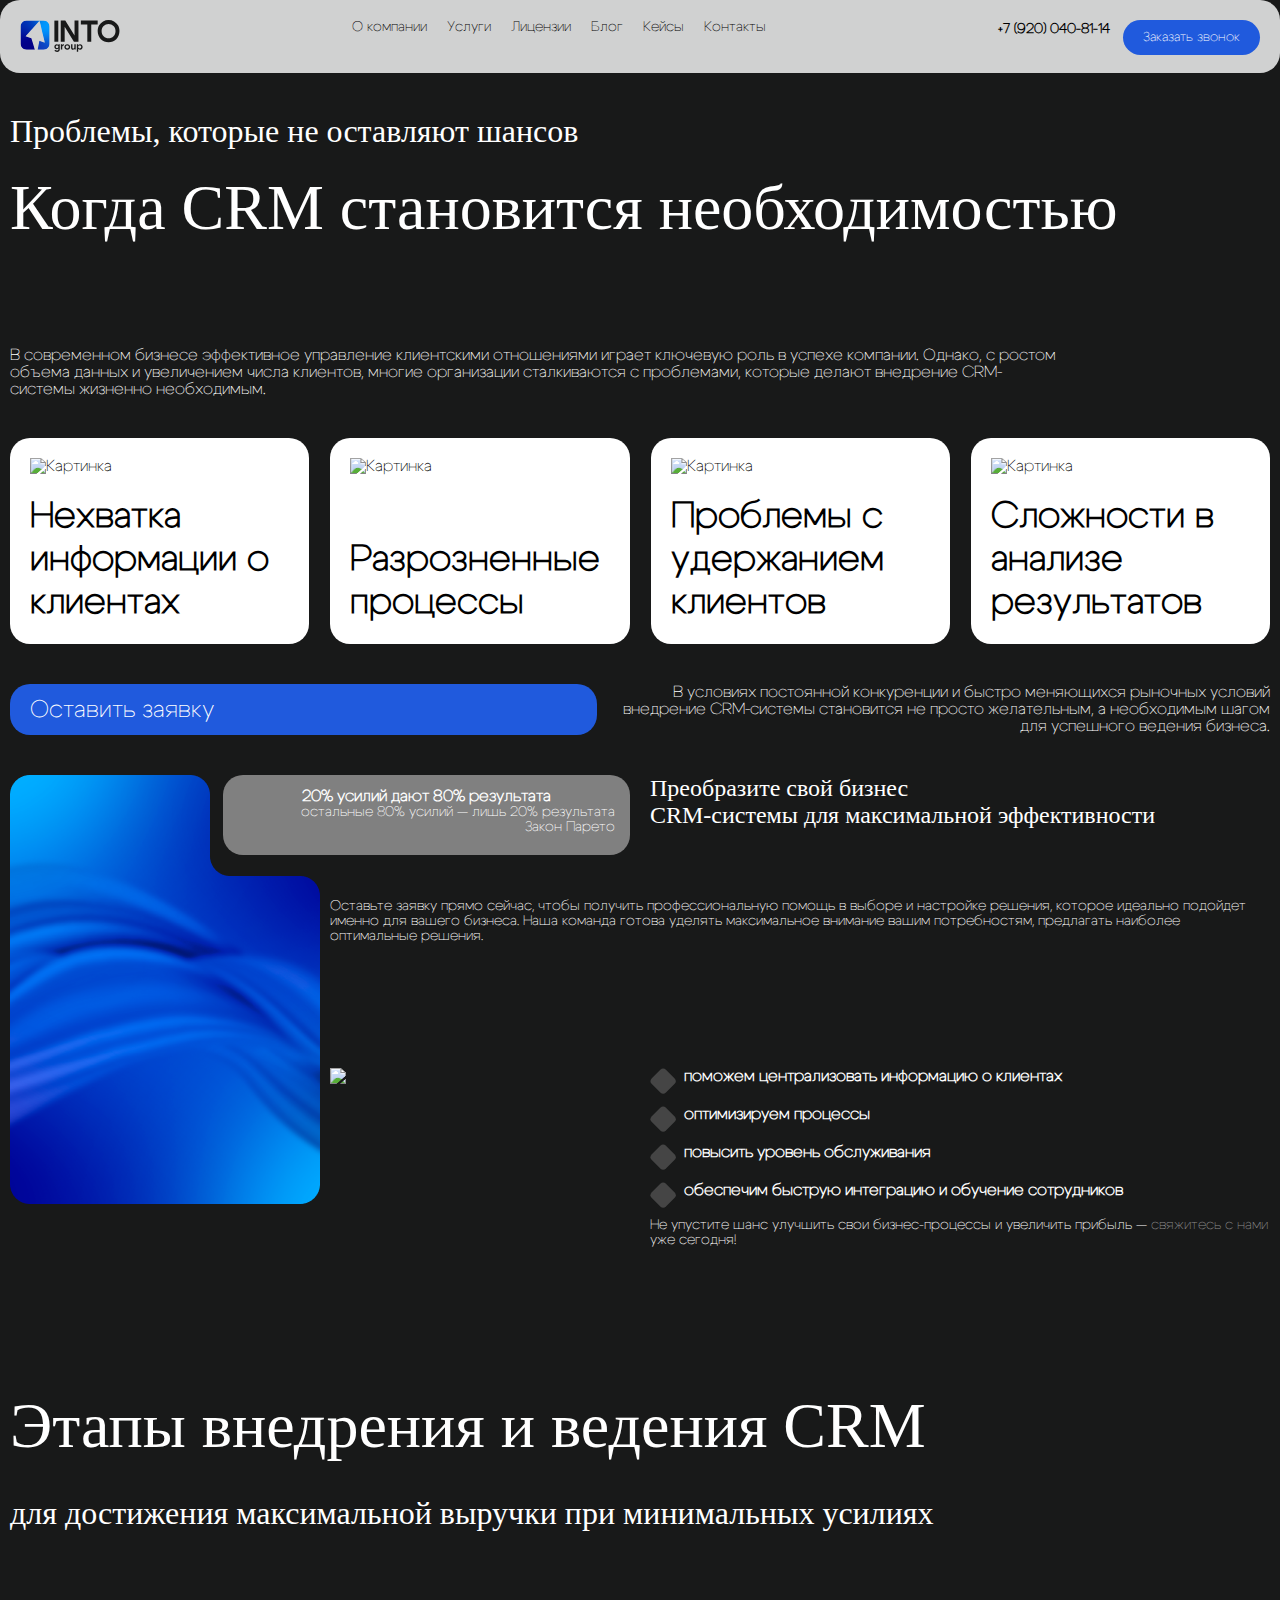
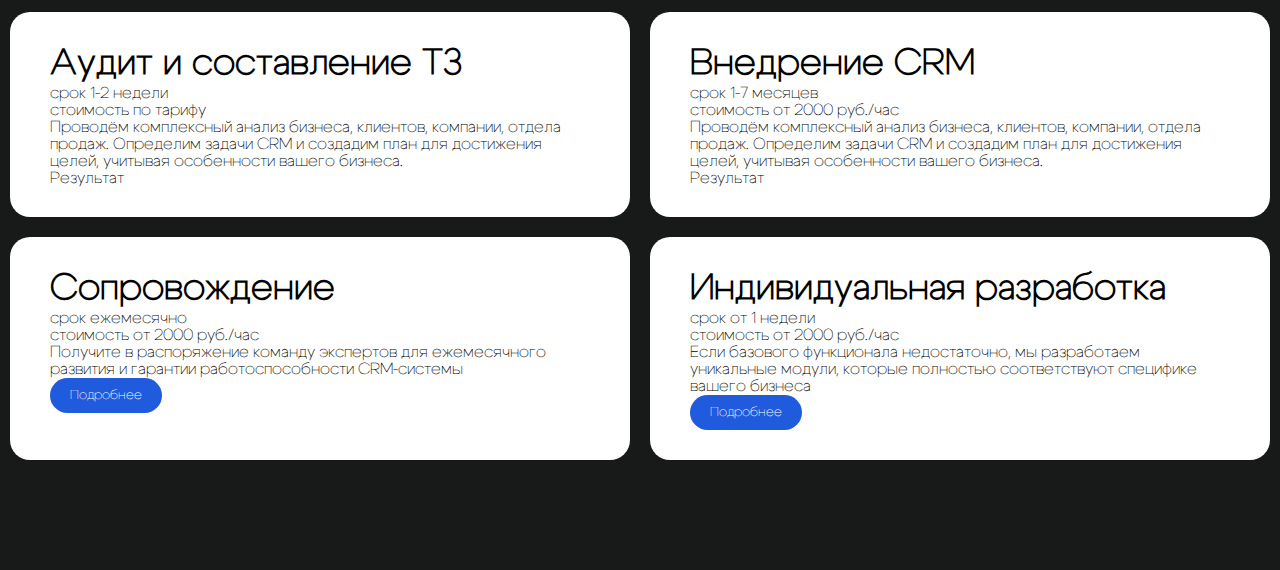
==== services.html @ fa9939dd "Кнопки" ====
<!DOCTYPE html>
<html lang="en">

<head>
    <meta charset="UTF-8">
    <meta http-equiv="X-UA-Compatible" content="IE=edge">
    <meta name="viewport" content="width=device-width, initial-scale=1.0">
    <link rel="stylesheet" href="style/style.css">
    <link rel="stylesheet" href="style/media.css">
    <link rel="stylesheet" href="https://cdn.jsdelivr.net/npm/swiper@8/swiper-bundle.min.css"/>
</head>

<body class="black">
    <header class="container">
        <div class="menu-header">
            <a href="/">
                <img src="img/logo-header.svg" alt="Лого" width="100px" height="32px">
            </a>
            <nav class="nav-menu">
                <a href="">О компании</a>
                <a href="services.html">Услуги</a>
                <a href="">Лицензии</a>
                <a href="">Блог</a>
                <a href="">Кейсы</a>
                <a href="">Контакты</a>
            </nav>
            <div class="button-tel">
                <div class="button-tel__number"><a href="tel:+79200408114">+7 (920) 040-81-14</a></div>
                <div class="button-tel__call"><button class="btn">Заказать звонок</button></div>
            </div>
        </div>
    </header>
    <main>
        <div class="container">
            <secyion class="necessity">
                <h2 class="up-title"><span>Проблемы, которые не оставляют шансов</span><br> Когда CRM становится необходимостью</h2>
                <p class="necessity__text">В современном бизнесе эффективное управление клиентскими отношениями играет ключевую роль в успехе компании. Однако, с ростом объема данных и увеличением числа клиентов, многие организации сталкиваются с проблемами, которые делают внедрение
                    CRM-системы жизненно необходимым.</p>
                <div class="grid-card">
                    <div class="card card_hover">
                        <img class="card__picture" src="img/img-6.png" alt="Картинка">
                        <h3 class="card__title">Нехватка информации о клиентах</h3>
                        <p class="card__text"></p>
                    </div>
                    <div class="card card_hover">
                        <img class="card__picture" src="img/img-6.png" alt="Картинка">
                        <h3 class="card__title">Разрозненные процессы
                        </h3>
                        <p class="card__text">Отсутствие единой платформы для управления продажами и маркетингом приводит к путанице и снижению эффективности работы команды. Это затрудняет совместную работу и обмен информацией.</p>
                    </div>
                    <div class="card card_hover">
                        <img class="card__picture" src="img/img-6.png" alt="Картинка">
                        <h3 class="card__title">Проблемы с удержанием клиентов</h3>
                        <p class="card__text"></p>
                    </div>
                    <div class="card card_hover">
                        <img class="card__picture" src="img/img-6.png" alt="Картинка">
                        <h3 class="card__title">Сложности в анализе результатов</h3>
                        <p class="card__text"></p>
                    </div>
                </div>
                <div class="wrapper-btn">
                    <button class="btn width">Оставить заявку</button>
                    <p class="wrapper-btn__text">В условиях постоянной конкуренции и быстро меняющихся рыночных условий внедрение CRM-системы становится не просто желательным, а необходимым шагом для успешного ведения бизнеса.</p>
                </div>
            </section>
            <section class="bizness">
                <div class="wr-biz">
                    <div class="wr-biz__foto">
                        <img src="img/bg-blue.png" alt="">
                    </div>
                    <div class="wr-biz__author">
                        <h4>20% усилий дают 80% результата</h4>
                        <p>остальные 80% усилий — лишь 20% результата</p>
                        <p>Закон Парето</p>
                    </div>
                    <h2 class="wr-biz__title">Преобразите свой бизнес<br><span>CRM-системы для максимальной эффективности</span></h2>
                    <p class="wr-biz__bid">Оставьте заявку прямо сейчас, чтобы получить профессиональную помощь в выборе и настройке решения, которое идеально подойдет именно для вашего бизнеса. Наша команда готова уделять максимальное внимание вашим потребностям, предлагать
                        наиболее оптимальные решения.</p>
                    <div class="wr-biz__picture">
                        <img src="img/rec.png">
                    </div>
                    <ul class=" wr-biz__list list">
                        <div class="list__item"><svg width="26" height="26" viewBox="0 0 26 26" fill="none" xmlns="http://www.w3.org/2000/svg">
                            <rect x="-1" y="13.1422" width="20" height="20" rx="4" transform="rotate(-45 -1 13.1422)" fill="#454545"/>
                            </svg>
                            <li>поможем централизовать информацию о клиентах</li>
                        </div>
                        <div class="list__item"><svg width="26" height="26" viewBox="0 0 26 26" fill="none" xmlns="http://www.w3.org/2000/svg">
                            <rect x="-1" y="13.1422" width="20" height="20" rx="4" transform="rotate(-45 -1 13.1422)" fill="#454545"/>
                            </svg>
                            <li>оптимизируем процессы</li>
                        </div>
                        <div class="list__item"><svg width="26" height="26" viewBox="0 0 26 26" fill="none" xmlns="http://www.w3.org/2000/svg">
                            <rect x="-1" y="13.1422" width="20" height="20" rx="4" transform="rotate(-45 -1 13.1422)" fill="#454545"/>
                            </svg>
                            <li>повысить уровень обслуживания</li>
                        </div>
                        <div class="list__item"><svg width="26" height="26" viewBox="0 0 26 26" fill="none" xmlns="http://www.w3.org/2000/svg">
                            <rect x="-1" y="13.1422" width="20" height="20" rx="4" transform="rotate(-45 -1 13.1422)" fill="#454545"/>
                            </svg>
                            <li>обеспечим быструю интеграцию и обучение сотрудников</li>
                        </div>
                    </ul>
                    <p class="wr-biz__text">Не упустите шанс улучшить свои бизнес-процессы и увеличить прибыль — <span>свяжитесь с нами</span> уже сегодня!</p>
                </div>
            </section>
            <section class="implementation">
                <h2 class="up-title">Этапы внедрения и ведения CRM<br><span>для достижения максимальной выручки при минимальных усилиях</span></h2>
                <div class="grid-st">
                    <div class="number-st">
                        <div class="text-basic">
                            <h3 class="text-basic__title">Аудит и составление ТЗ</h3>
                            <p class="text-basic__par">срок
                                1-2 недели</p>
                            <p class="text-basic__par">стоимость
                                по тарифу </p>
                            <p class="text-basic__par">Проводём комплексный анализ бизнеса, клиентов, компании, отдела продаж. Определим задачи CRM и создадим план для достижения целей, учитывая особенности вашего бизнеса.</p>
                        </div>
                        <div class="text-foto">
                            <div></div>
                            <p>Результат</p>
                        </div>
                    </div>
                    <div class="number-st">
                        <div class="text-basic">
                            <h3 class="text-basic__title">Внедрение CRM</h3>
                            <p class="text-basic__par">срок
                                1-7 месяцев</p>
                            <p class="text-basic__par">стоимость
                                от 2000 руб./час</p>
                            <p class="text-basic__par">Проводём комплексный анализ бизнеса, клиентов, компании, отдела продаж. Определим задачи CRM и создадим план для достижения целей, учитывая особенности вашего бизнеса.</p>
                        </div>
                        <div class="text-foto">
                            <div></div>
                            <p>Результат</p>
                        </div>
                    </div>
                    <div class="number-st">
                        <div class="text-basic">
                            <h3 class="text-basic__title">Сопровождение</h3>
                            <p class="text-basic__par">срок
                                ежемесячно</p>
                            <p class="text-basic__par">стоимость
                                от 2000 руб./час</p>
                            <p class="text-basic__par">Получите в распоряжение команду экспертов для ежемесячного развития и гарантии работоспособности CRM-системы</p>
                        </div>
                        <div class="more-details">
                            <button class="btn">Подробнее</button>
                        </div>
                    </div>
                    <div class="number-st">
                        <div class="text-basic">
                            <h3 class="text-basic__title">Индивидуальная разработка</h3>
                            <p class="text-basic__par">срок
                                от 1 недели</p>
                            <p class="text-basic__par">стоимость
                                от 2000 руб./час</p>
                            <p class="text-basic__par">Если базового функционала недостаточно, мы разработаем уникальные модули, которые полностью соответствуют специфике вашего бизнеса</p>
                        </div>
                        <div class="more-details">
                            <button class="btn">Подробнее</button>
                        </div>
                    </div>
                </div>
            </section>
        </div>
    </main>
</body>
</html>
---- style/style.css ----
@charset "UTF-8";
@font-face {
  font-family: "cygre";
  src: url("../cygre_default/Cygre-Light.ttf");
  src: url("../cygre_default/Cygre-Bold.ttf");
  src: url("../cygre_default/Cygre-ExtraBold.ttf");
  src: url("../cygre_default/Cygre-Medium.ttf");
  src: url("../cygre_default/Cygre-Regular.ttf");
  src: url("../cygre_default/Cygre-SemiBold.ttf");
  src: url("../cygre_default/Cygre-Thin.ttf");
  font-weight: normal;
}
* {
  box-sizing: border-box;
  margin: 0;
  padding: 0;
}

html {
  font-size: 16px;
}

a.active, a {
  text-decoration: none;
  outline: none;
}

К a,
button {
  cursor: pointer;
}

:root {
  --color-number: linear-gradient(117.4deg, #181919 40.27%, #205ADD 105%);
  --color-bt: linear-gradient(272.85deg, #181919 -6.44%, #205ADD 111.44%);
  --primary-color: linear-gradient(301.05deg, #181919 5.87%, #205ADD 91.47%);
  --text-color: rgba(0, 0, 0, 1);
  --size-h2: 4rem;
  --size-h3: 2.25rem;
  --bg-basic: rgba(244, 244, 244, 1);
  --color-wh: rgba(255, 255, 255, 1);
  --bg-dark: rgba(24, 25, 25, 1);
  --bg-header: rgba(255, 255, 255, 0.8);
}

body {
  font-family: "cygre";
  background: var(--bg-basic);
  color: var(--text-color);
}

h2 {
  font-family: "cygre medium";
  font-size: var(--size-h2);
  color: var(--text-color);
  text-align: left;
  font-weight: 500;
  margin-bottom: 60px;
  line-height: 76.8px;
}

h3 {
  font-size: 2.25rem;
  font-weight: 600;
  line-height: 43.2px;
  text-align: left;
}

header {
  height: 73px;
  width: 100%;
  background: var(--bg-header);
  border-radius: 20px;
  margin-bottom: 107px;
}

section {
  margin-bottom: 100px;
}

.card {
  border-radius: 20px;
  background: var(--color-wh);
  padding: 40px 20px;
}

.menu-header {
  display: flex;
  flex-direction: row;
  gap: 160px;
  justify-content: space-between;
  padding: 10px;
}
.menu-header .nav-menu {
  display: flex;
  flex-direction: row;
  gap: 20px;
}
.menu-header .nav-menu a {
  font-size: 0.87rem;
  color: var(--text-color);
}

.button-tel {
  display: flex;
  flex-direction: row;
  gap: 13px;
}
.button-tel__number a {
  color: var(--text-color);
  font-size: 0.87rem;
  font-weight: 700;
}

.container {
  max-width: 1320px;
  margin: 0 auto;
  width: 100%;
  padding: 10px;
}

.home {
  display: flex;
  flex-direction: row;
}

.home-left {
  position: relative;
}
.home-left__title {
  font-size: 4rem;
  font-weight: 500;
  margin-bottom: 60px;
  line-height: 76px;
}
.home-left__title span {
  font-family: "cygre medium";
}
.home-left__par {
  margin-bottom: 80px;
  font-size: 1.5rem;
}

.home-right {
  position: relative;
}
.home-right .arrow {
  position: absolute;
  bottom: 200px;
  left: -40px;
}
.home-right .screw {
  position: absolute;
  bottom: 120px;
  right: 30px;
}

.btn {
  font-family: "cygre";
  background: #205ADD;
  padding: 10px 20px;
  border-radius: 20px;
  color: var(--color-wh);
  border: none;
}

.square {
  padding: 20px;
}

.wr-title {
  display: flex;
  flex-direction: row;
  justify-content: space-between;
}
.wr-title .link-disc {
  color: rgba(0, 0, 0, 0.5);
  padding-top: 50px;
  text-decoration: underline;
}

.basic {
  display: flex;
  flex-direction: row;
  gap: 20px;
}

.basic-text {
  padding: 40px 20px;
  max-width: 426px;
  width: 100%;
  background: var(--bg-dark);
  color: var(--color-wh);
  border-radius: 20px;
}
.basic-text__title {
  font-size: var(--size-h3);
  font-weight: 600;
  margin-bottom: 30px;
}
.basic-text__par {
  margin-bottom: 190px;
  font-size: 1.5rem;
}

.width {
  width: 100%;
  font-size: 1.5rem;
  text-align: left;
  background: #205ADD;
}

.all-serv {
  display: grid;
  grid-template-columns: repeat(8, 1fr);
  row-gap: 20px;
  -moz-column-gap: 20px;
       column-gap: 20px;
  grid-column: span 8;
}

.link-serv {
  background: var(--bg-dark);
  color: var(--color-wh);
  grid-column: span 4;
}
.link-serv__title {
  font-size: 2.25rem;
  font-weight: 600;
  margin-bottom: 30px;
}
.link-serv__text {
  font-size: 1.5rem;
}

.link-serv:hover {
  background: linear-gradient(180deg, rgb(24, 25, 25) 33.64%, #205add);
  transition: transform 0.5s ease-in-out;
  transform: scale(1.05);
}

.dark {
  background: linear-gradient(117.4deg, #181919 40.27%, #1b3675 105%), linear-gradient(202.87deg, rgba(24, 25, 25, 0.2) 50.88%, rgba(32, 90, 221, 0.2) 67.67%);
  border-radius: 20px;
}
.dark h2 {
  color: var(--color-wh);
}

.all-card {
  display: flex;
  flex-direction: row;
  gap: 20px;
  padding: 40px 35px;
}
.all-card .all-card-lic {
  grid-column: span 4;
  width: 100%;
  display: flex;
  flex-direction: row;
}
.all-card .all-card-lic:hover {
  transform: translateX(5px);
  transition: all 300ms ease-out;
  background: linear-gradient(107.79deg, #FFFFFF 12.04%, #C8C8C8 91.79%);
}

.card-text {
  margin: 0 auto;
}
.card-text__lic {
  margin-top: 30px;
  font-size: 1.25rem;
  color: rgba(0, 0, 0, 0.5);
}
.card-text__name {
  font-size: 2.25rem;
  font-weight: 600;
}

.stages {
  display: flex;
  flex-direction: row;
  gap: 20px;
}

.stages-title {
  position: relative;
  display: flex;
  flex-direction: row;
}
.stages-title__arrow {
  position: absolute;
  right: 30px;
}

.swiper-button-next {
  max-width: 363px !important;
  width: 100% !important;
  height: 21px !important;
  top: 200px !important;
  margin-top: 0 !important;
}

.swiper-horizontal > .swiper-pagination-bullets, .swiper-pagination-bullets.swiper-pagination-horizontal, .swiper-pagination-custom, .swiper-pagination-fraction {
  bottom: 0 !important;
}

.card-st {
  width: 100%;
  max-width: 493px;
  display: flex;
  background: rgba(122, 81, 227, 0.25);
  flex-direction: column;
  color: var(--color-wh);
}
.card-st .card-top__title {
  font-family: "cygre semibold";
  margin-bottom: 22px;
}
.card-st .card-top__text {
  font-size: 1.25rem;
  margin-bottom: 70px;
}
.card-st .card-bot {
  font-size: 1.25rem;
  max-width: 334px;
  width: 100%;
}
.card-st .card-bot__result {
  margin-bottom: 10px;
}

.form-crm .wr-form-crm {
  display: flex;
  flex-direction: row;
  justify-content: space-between;
}

.inf {
  padding-top: 100px;
  padding-bottom: 100px;
}
.inf h2 {
  width: 100%;
  max-width: 800px;
  color: var(--color-wh);
}
.inf__pr {
  color: var(--color-wh);
  max-width: 761px;
  width: 100%;
  margin-bottom: 60px;
}

input {
  border-radius: 20px;
  padding: 20px;
  background: var(--color-wh);
  border: none;
  text-align: left;
}

.form-bt__line {
  margin-right: 20px;
  width: 100%;
  max-width: 426px;
}

.foto {
  position: relative;
}
.foto img {
  position: absolute;
  width: 400px;
  right: -60px;
  border-radius: 20px;
}

.adv-text {
  display: flex;
  flex-direction: row;
  justify-content: space-between;
  gap: 95px;
}
.adv-text__par {
  padding-top: 30px;
  font-size: 1.25rem;
}

.number-adv {
  display: flex;
  flex-direction: row;
  gap: 36px;
}

.card-adv {
  padding: 40px 20px;
  width: 100%;
}
.card-adv span {
  font-family: "cygre medium";
  background: var(--color-number);
  -webkit-background-clip: text;
  background-clip: text;
  color: transparent;
  font-size: 6rem;
  font-weight: 500;
}
.card-adv__par {
  font-size: 1.25rem;
}

.cases {
  background: var(--color-wh);
  border-radius: 20px;
}
.cases .all-cases {
  color: var(--color-wh);
  display: flex;
  flex-direction: column;
  gap: 20px;
  margin-bottom: 100px;
}

.cases-card {
  padding: 40px 20px;
  display: flex;
  flex-direction: row;
  justify-content: space-between;
  border-radius: 20px;
  background: var(--bg-dark);
}
.cases-card__btn {
  border: 1px solid rgb(255, 255, 255);
  border-radius: 20px;
}
.cases-card__btn button {
  background: none;
}

.wr-cases {
  display: flex;
  flex-direction: row;
  justify-content: space-between;
  width: 100%;
  max-width: 700px;
}
.wr-cases__result {
  background: var(--color-wh);
  padding: 7px;
  border-radius: 20px;
}
.wr-cases__result p {
  color: var(--text-color);
}

.reviews {
  position: relative;
}

.card-basic {
  padding: 20px;
  background: rgba(255, 255, 255, 0.8);
  border-radius: 20px;
  position: absolute;
  top: 300px;
  left: 300px;
  display: flex;
  flex-direction: row;
  max-width: 810px;
  width: 100%;
}

.card-rev {
  display: flex;
  flex-direction: row;
  gap: 12px;
}
.card-rev__text {
  max-width: 320px;
  width: 100%;
}
.card-rev__text h3 {
  font-size: 2rem;
  margin-bottom: 5px;
}
.card-rev__text p {
  font-size: 1.5rem;
  color: rgba(0, 0, 0, 0.5);
}

.card-disc {
  font-size: 1.5rem;
}

.news .card-wrapper {
  display: grid;
  grid-template-columns: repeat(3, 1fr);
  gap: 20px;
  width: 100%;
}

.blog {
  padding: 20px;
}
.blog .card-image {
  width: 100%;
  height: 410px;
  border-radius: 20px;
  margin-bottom: 20px;
}

.card-inf {
  display: flex;
  flex-direction: column;
  justify-content: space-between;
  width: 100%;
  max-width: 379px;
}
.card-inf__title {
  font-family: "cygre medium";
  font-size: 2rem;
  margin-right: 50px;
}
.card-inf .card-arrow {
  display: flex;
  flex-direction: row;
  justify-content: space-between;
}
.card-inf .card-arrow__data {
  color: rgba(0, 0, 0, 0.5);
}
.card-inf .card-arrow__circle {
  border-radius: 50px;
  height: 40px;
  width: 40px;
  background: var(--primary-color);
  position: relative;
}
.card-inf .card-arrow__circle svg {
  position: absolute;
  top: 15px;
  left: 10px;
}

.faq-wr {
  display: flex;
  flex-direction: column;
  width: 100%;
}

.faq__elements {
  margin-bottom: 20px;
  border-radius: 20px;
}

.faq__case {
  width: 100%;
}

.faq__button {
  width: 100%;
  display: flex;
  justify-content: space-between;
  align-items: center;
  border-radius: 20px;
  box-shadow: inset -50px 4px 50px 0px rgba(255, 255, 255, 0.69);
  -webkit-backdrop-filter: blur(100px);
  backdrop-filter: blur(100px);
  background: rgb(255, 255, 255);
  padding: 20px;
}

.faq__button::after {
  content: "";
  background-position: center;
  background-repeat: no-repeat;
  width: 60px;
  height: 60px;
  background: #F4F4F4;
  background-image: url(../img/plus.svg);
  border-radius: 20px;
}

.faq__title {
  width: 77%;
  font-size: 2rem;
  font-family: "cygre medium";
  margin-bottom: 20px;
}

.faq__text {
  display: block;
  font-size: 1.25rem;
}

.faq__button[aria-expanded=true]::after {
  transform: rotate(30deg);
  align-self: end;
}

.faq__button::after {
  background-image: url(/img/faq_arrow.svg);
}

.project {
  color: #000;
  padding: 100px 60px;
  background: linear-gradient(117.4deg, #181919 40.27%, #205ADD 105%), linear-gradient(202.87deg, rgba(24, 25, 25, 0.2) 50.88%, rgba(32, 90, 221, 0.2) 67.67%);
  color: var(--color-wh);
  border-radius: 40px;
}
.project h2 {
  color: var(--color-wh);
}
.project .title {
  max-width: 645px;
  width: 100%;
  margin-bottom: 100px;
}
.project .title p {
  font-size: 2rem;
}
.project .wr-form {
  display: flex;
  flex-direction: row;
  justify-content: space-between;
}

.left-form {
  max-width: 575px;
  width: 100%;
  display: flex;
  flex-direction: column;
  gap: 12px;
  margin-bottom: 175px;
}
.left-form .bottom {
  width: 100%;
}
.left-form .checkbox {
  display: flex;
  flex-direction: row;
  gap: 12px;
  margin-bottom: 90px;
}

.right-number {
  display: flex;
  flex-direction: column;
  justify-content: space-between;
  margin-bottom: 50px;
}
.right-number .el-text {
  width: 100%;
  max-width: 525px;
}
.right-number .el-text p {
  margin-bottom: 10px;
}
.right-number .el-text a {
  font-size: 2rem;
  color: var(--color-wh);
}

iframe {
  border-radius: 20px;
}

.details {
  margin-bottom: 70px;
}
.details__text {
  font-size: 1.25rem;
  color: rgba(255, 255, 255, 0.5);
}

.bottom-ft {
  display: flex;
  flex-direction: row;
  justify-content: space-between;
  gap: 50px;
}
.bottom-ft .number-footer {
  margin-bottom: 60px;
}
.bottom-ft .number-footer .number {
  font-size: 2rem;
  color: rgb(24, 25, 25);
}
.bottom-ft .logo-footer {
  display: flex;
  flex-direction: column;
}
.bottom-ft .logo-footer img {
  margin-bottom: 50px;
}

.ft-adress {
  color: rgba(0, 0, 0, 0.5);
  font-size: 1.25rem;
}

footer p {
  font-size: 1.25rem;
  color: rgb(24, 25, 25);
}

/*Услуги */
.black {
  background-color: var(--bg-dark);
  color: var(--color-wh);
}

.necessity {
  display: flex;
  flex-direction: column;
  gap: 40px;
}
.necessity__text {
  width: 100%;
  max-width: 1050px;
}

.up-title {
  color: var(--color-wh);
}
.up-title span {
  font-size: 2rem;
}

.grid-card {
  display: grid;
  grid-template-columns: repeat(4, 1fr);
  gap: 21px;
  width: 100%;
}

.wrapper-btn {
  display: flex;
  flex-direction: row;
  justify-content: space-between;
}
.wrapper-btn__text {
  text-align: right;
}

.bizness {
  max-width: 1380px;
  border-radius: 40px;
}
.bizness p {
  font-size: 0.87rem;
}

.wr-biz {
  display: grid;
  grid-template-columns: repeat(12, 1fr);
  grid-template-rows: auto 2fr auto auto;
  -moz-column-gap: 20px;
       column-gap: 20px;
  row-gap: 10px;
  width: 100%;
}
.wr-biz__foto {
  grid-area: 1/1/4/3;
}
.wr-biz__author {
  background: gray;
  grid-area: 1/3/1/7;
  border-radius: 20px;
  padding: 13px 15px;
  height: 80px;
}
.wr-biz__author h4 {
  font-weight: bold;
  text-align: center;
  color: var(--color-wh);
}
.wr-biz__author p {
  color: var(--color-wh);
  text-align: right;
}
.wr-biz__title {
  color: var(--color-wh);
  font-family: "cygre semibold";
  line-height: normal;
  font-size: 1.5rem;
  grid-area: 1/7/1/13;
}
.wr-biz__bid {
  grid-area: 2/4/2/13;
}
.wr-biz__picture {
  grid-area: 3/4/4/6;
}
.wr-biz__list {
  grid-area: 3/7/4/13;
}
.wr-biz__text {
  grid-area: 4/7/4/13;
}
.wr-biz__text span {
  color: #8d8d8d;
}

.card_hover {
  color: #000;
  display: flex;
  flex-direction: column;
  justify-content: space-between;
  gap: 20px;
  padding: 20px;
}
.card_hover .card__text {
  display: none;
}

.card_hover:hover {
  background: gray;
  justify-content: center;
}
.card_hover:hover .card__picture {
  width: 50%;
  height: 50%;
}
.card_hover:hover .card__text {
  display: block;
}

.list {
  list-style-type: none;
  /*list-style-image: url('/img/squ.svg');*/
}
.list__item {
  display: flex;
  flex-direction: row;
  font-weight: bold;
}
.list__item svg {
  margin-right: 8px;
}
.list__item:not(:last-child) {
  margin-bottom: 12px;
}

.grid-st {
  width: 100%;
  display: grid;
  grid-template-columns: repeat(12, 1fr);
  row-gap: 20px;
  -moz-column-gap: 20px;
       column-gap: 20px;
}
.grid-st .number-st {
  background: var(--color-wh);
  border-radius: 20px;
  color: #000;
  grid-column: span 6;
  padding: 30px 40px;
}/*# sourceMappingURL=style.css.map */
---- style/media.css ----
.container {
    margin: 0 auto;
}
.menu-header {
    width: 100%;
}
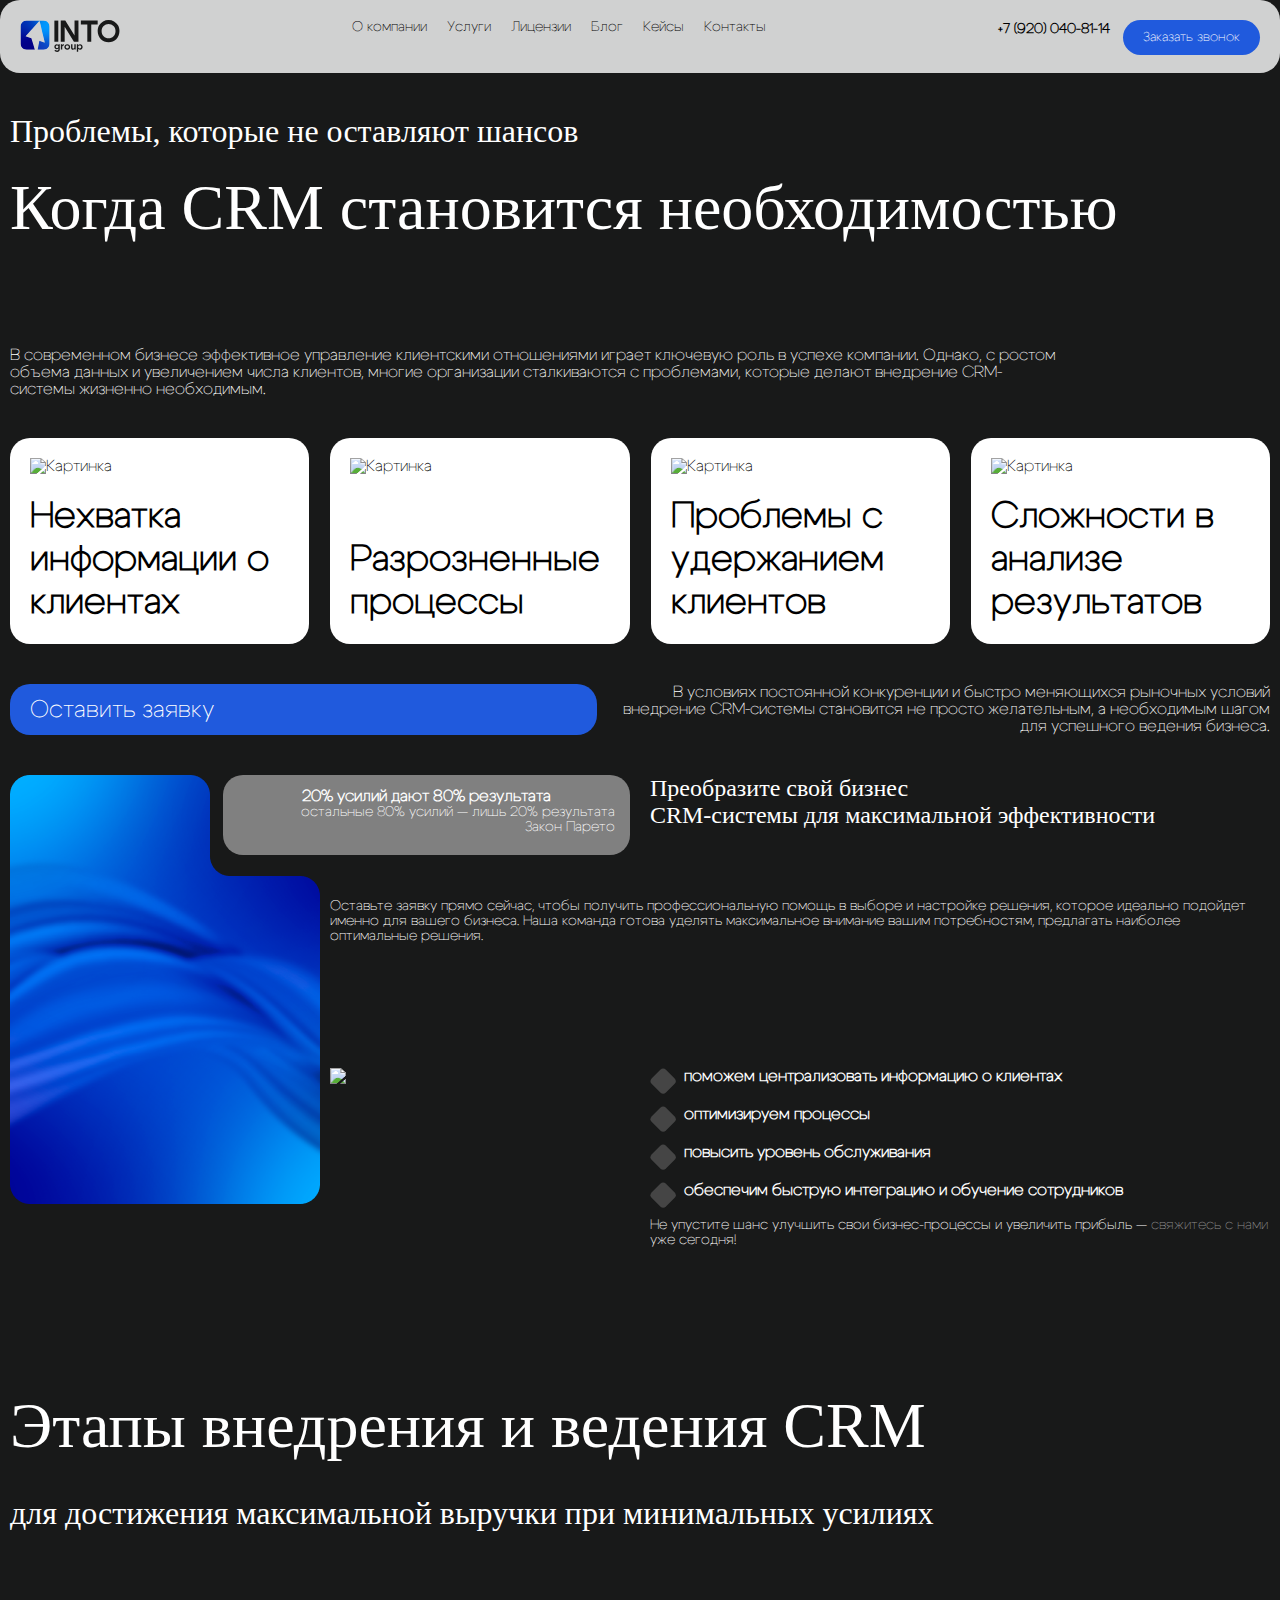
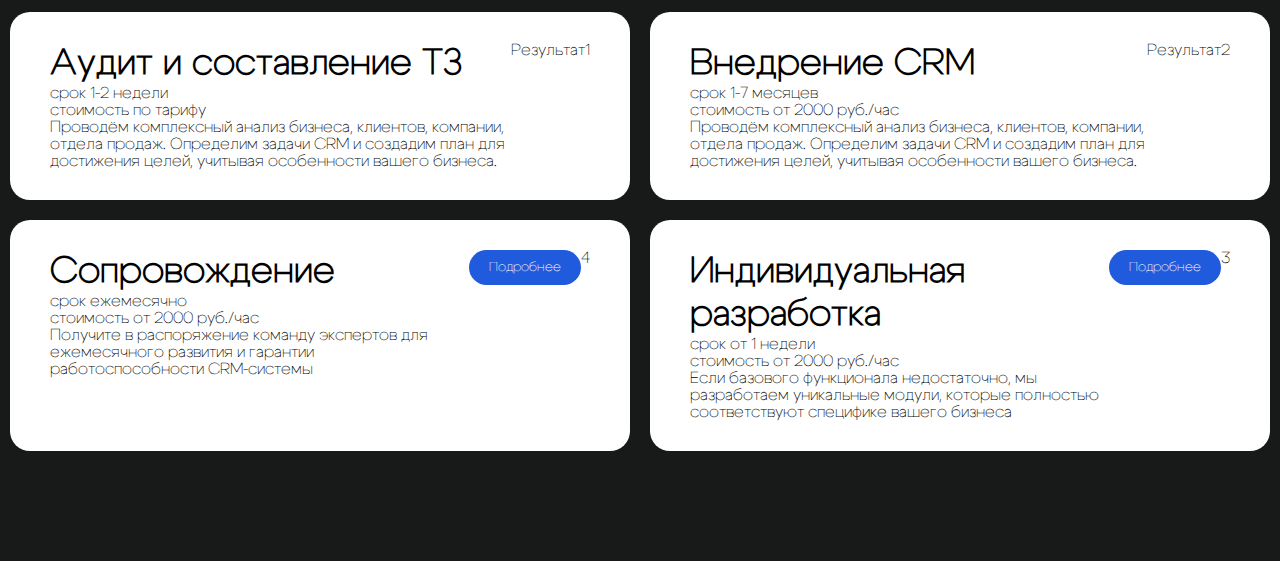
==== commit b8004be0: "Новое" ====
--- a/services.html
+++ b/services.html
@@ -121,6 +121,7 @@
                             <div></div>
                             <p>Результат</p>
                         </div>
+                        <span class="big-num">1</span>
                     </div>
                     <div class="number-st">
                         <div class="text-basic">
@@ -135,6 +136,7 @@
                             <div></div>
                             <p>Результат</p>
                         </div>
+                        <span class="big-num">2</span>
                     </div>
                     <div class="number-st">
                         <div class="text-basic">
@@ -148,6 +150,7 @@
                         <div class="more-details">
                             <button class="btn">Подробнее</button>
                         </div>
+                        <span class="big-num">4</span>
                     </div>
                     <div class="number-st">
                         <div class="text-basic">
@@ -161,6 +164,7 @@
                         <div class="more-details">
                             <button class="btn">Подробнее</button>
                         </div>
+                        <span class="big-num">3</span>
                     </div>
                 </div>
             </section>
--- a/style/style.css
+++ b/style/style.css
@@ -338,16 +338,16 @@
 }
 
 .inf {
-  padding-top: 100px;
-  padding-bottom: 100px;
+  z-index: 1;
+  background: rgba(255, 255, 255, 0.3);
+  border-radius: 20px;
+  padding: 100px;
 }
 .inf h2 {
   width: 100%;
   max-width: 800px;
-  color: var(--color-wh);
 }
 .inf__pr {
-  color: var(--color-wh);
   max-width: 761px;
   width: 100%;
   margin-bottom: 60px;
@@ -372,8 +372,9 @@
 }
 .foto img {
   position: absolute;
-  width: 400px;
-  right: -60px;
+  width: 700px;
+  top: 70px;
+  right: -30px;
   border-radius: 20px;
 }
 
@@ -859,4 +860,6 @@
   color: #000;
   grid-column: span 6;
   padding: 30px 40px;
+  display: flex;
+  flex-direction: row;
 }/*# sourceMappingURL=style.css.map */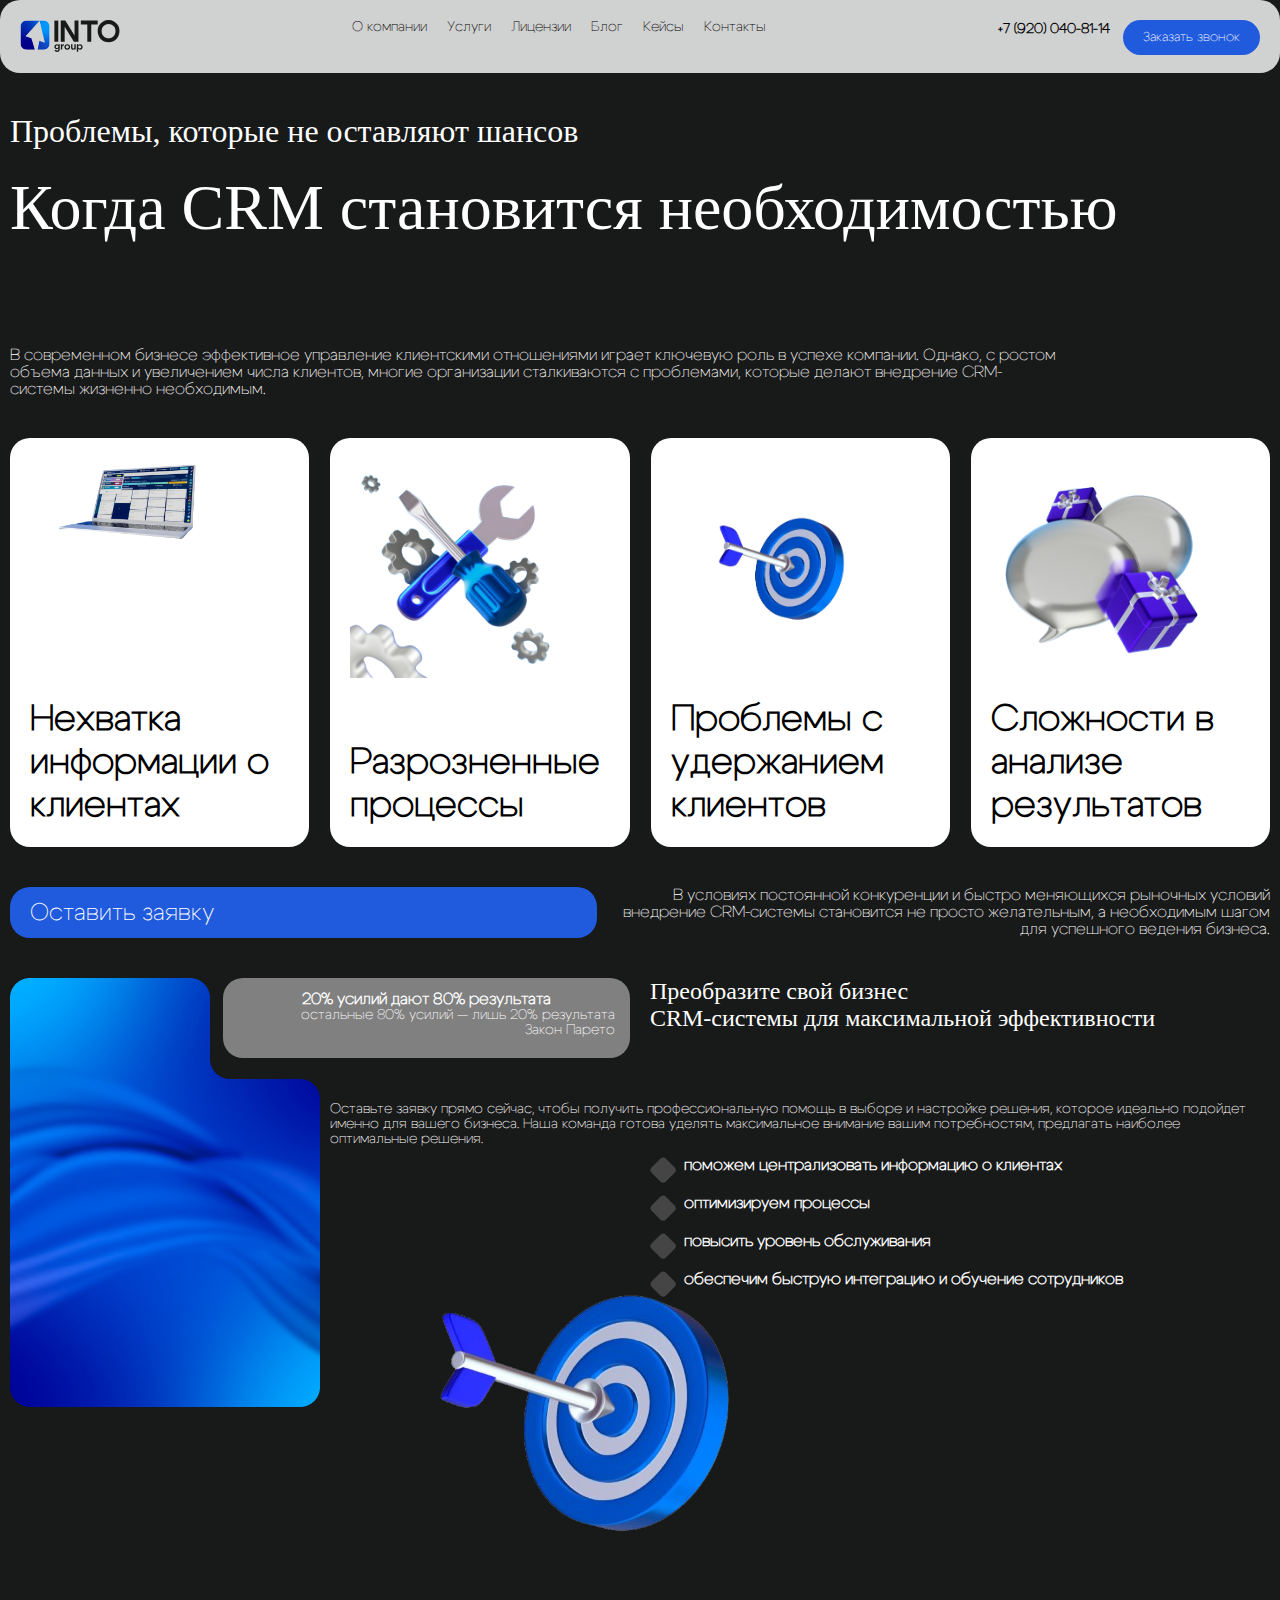
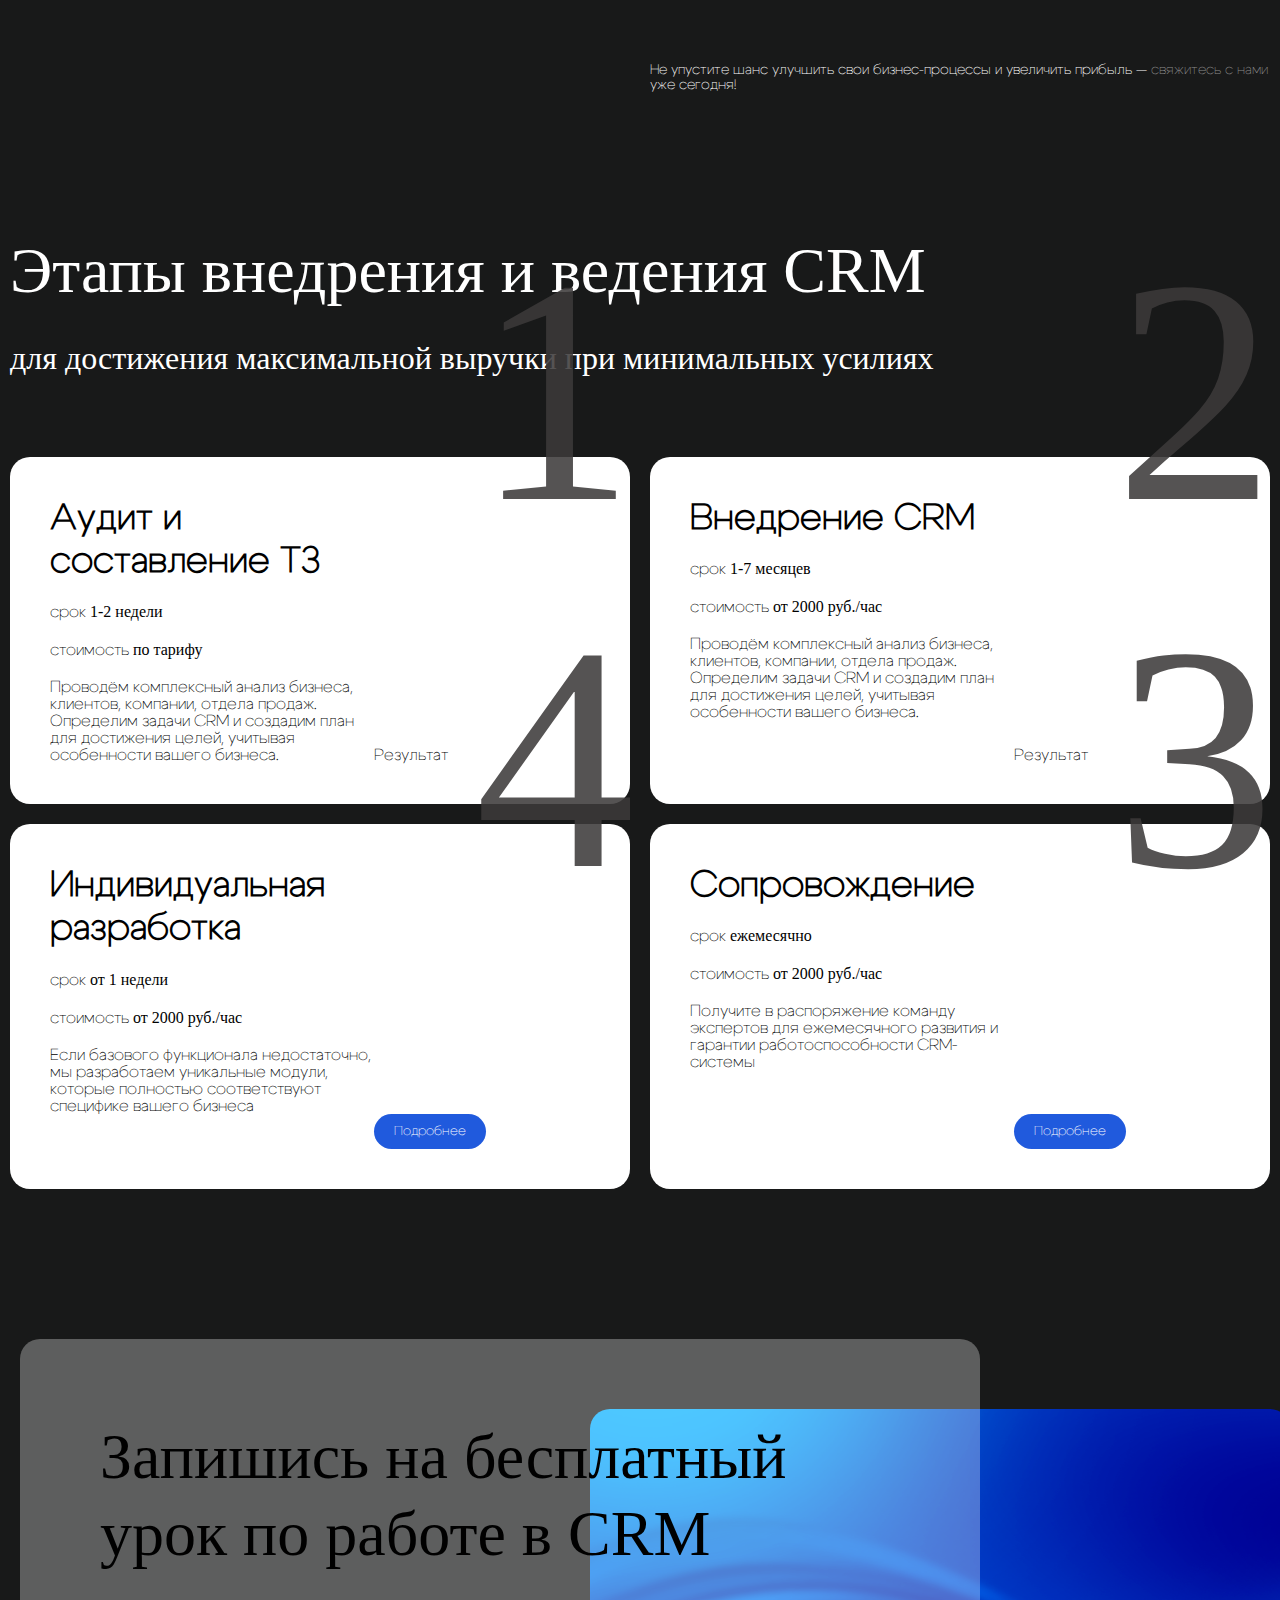
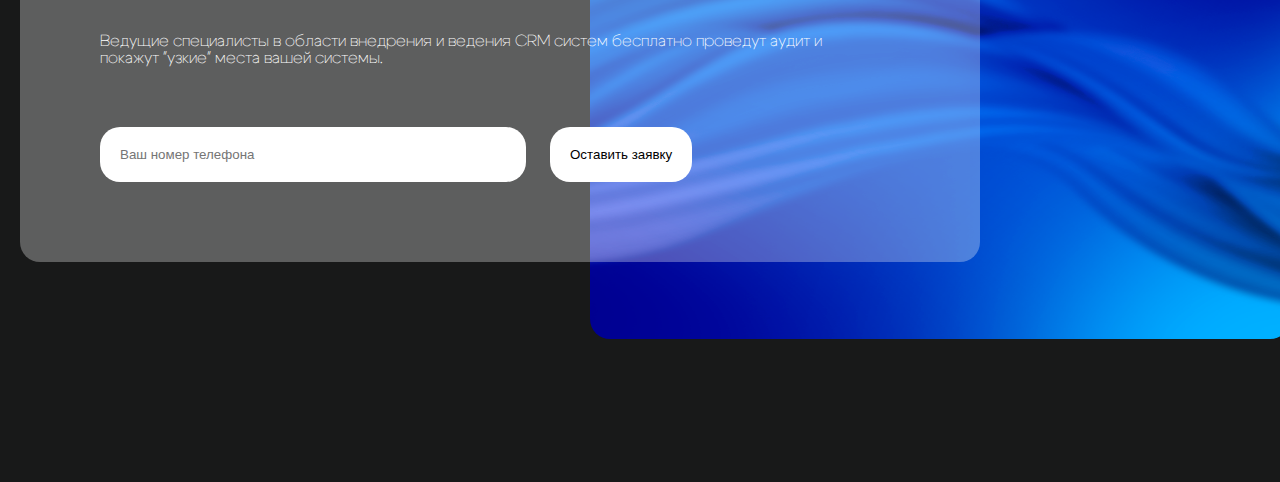
==== commit c6903fbb: "Изменения" ====
--- a/services.html
+++ b/services.html
@@ -38,23 +38,23 @@
                     CRM-системы жизненно необходимым.</p>
                 <div class="grid-card">
                     <div class="card card_hover">
-                        <img class="card__picture" src="img/img-6.png" alt="Картинка">
+                        <img class="card__picture" src="img/comp.png" alt="Картинка">
                         <h3 class="card__title">Нехватка информации о клиентах</h3>
                         <p class="card__text"></p>
                     </div>
                     <div class="card card_hover">
-                        <img class="card__picture" src="img/img-6.png" alt="Картинка">
+                        <img class="card__picture" src="img/dorabotka.png" alt="Картинка">
                         <h3 class="card__title">Разрозненные процессы
                         </h3>
                         <p class="card__text">Отсутствие единой платформы для управления продажами и маркетингом приводит к путанице и снижению эффективности работы команды. Это затрудняет совместную работу и обмен информацией.</p>
                     </div>
                     <div class="card card_hover">
-                        <img class="card__picture" src="img/img-6.png" alt="Картинка">
+                        <img class="card__picture" src="img/target.png" alt="Картинка">
                         <h3 class="card__title">Проблемы с удержанием клиентов</h3>
                         <p class="card__text"></p>
                     </div>
                     <div class="card card_hover">
-                        <img class="card__picture" src="img/img-6.png" alt="Картинка">
+                        <img class="card__picture" src="img/consultation.png" alt="Картинка">
                         <h3 class="card__title">Сложности в анализе результатов</h3>
                         <p class="card__text"></p>
                     </div>
@@ -78,7 +78,7 @@
                     <p class="wr-biz__bid">Оставьте заявку прямо сейчас, чтобы получить профессиональную помощь в выборе и настройке решения, которое идеально подойдет именно для вашего бизнеса. Наша команда готова уделять максимальное внимание вашим потребностям, предлагать
                         наиболее оптимальные решения.</p>
                     <div class="wr-biz__picture">
-                        <img src="img/rec.png">
+                        <img src="img/target.png">
                     </div>
                     <ul class=" wr-biz__list list">
                         <div class="list__item"><svg width="26" height="26" viewBox="0 0 26 26" fill="none" xmlns="http://www.w3.org/2000/svg">
@@ -111,11 +111,11 @@
                     <div class="number-st">
                         <div class="text-basic">
                             <h3 class="text-basic__title">Аудит и составление ТЗ</h3>
-                            <p class="text-basic__par">срок
-                                1-2 недели</p>
-                            <p class="text-basic__par">стоимость
-                                по тарифу </p>
-                            <p class="text-basic__par">Проводём комплексный анализ бизнеса, клиентов, компании, отдела продаж. Определим задачи CRM и создадим план для достижения целей, учитывая особенности вашего бизнеса.</p>
+                            <p>срок
+                                <span class="bold">1-2 недели</span></p>
+                            <p>стоимость
+                                <span class="bold">по тарифу</span></p>
+                            <p>Проводём комплексный анализ бизнеса, клиентов, компании, отдела продаж. Определим задачи CRM и создадим план для достижения целей, учитывая особенности вашего бизнеса.</p>
                         </div>
                         <div class="text-foto">
                             <div></div>
@@ -126,11 +126,10 @@
                     <div class="number-st">
                         <div class="text-basic">
                             <h3 class="text-basic__title">Внедрение CRM</h3>
-                            <p class="text-basic__par">срок
-                                1-7 месяцев</p>
-                            <p class="text-basic__par">стоимость
-                                от 2000 руб./час</p>
-                            <p class="text-basic__par">Проводём комплексный анализ бизнеса, клиентов, компании, отдела продаж. Определим задачи CRM и создадим план для достижения целей, учитывая особенности вашего бизнеса.</p>
+                            <p>срок
+                                <span class=" bold">1-7 месяцев</span></p>
+                            <p>стоимость <span class="bold">от 2000 руб./час</span></p>
+                            <p>Проводём комплексный анализ бизнеса, клиентов, компании, отдела продаж. Определим задачи CRM и создадим план для достижения целей, учитывая особенности вашего бизнеса.</p>
                         </div>
                         <div class="text-foto">
                             <div></div>
@@ -140,12 +139,12 @@
                     </div>
                     <div class="number-st">
                         <div class="text-basic">
-                            <h3 class="text-basic__title">Сопровождение</h3>
+                            <h3 class="text-basic__title">Индивидуальная разработка</h3>
                             <p class="text-basic__par">срок
-                                ежемесячно</p>
+                                <span class="bold">от 1 недели</span></p>
                             <p class="text-basic__par">стоимость
-                                от 2000 руб./час</p>
-                            <p class="text-basic__par">Получите в распоряжение команду экспертов для ежемесячного развития и гарантии работоспособности CRM-системы</p>
+                                <span class="bold">от 2000 руб./час</span></p>
+                            <p class="text-basic__par">Если базового функционала недостаточно, мы разработаем уникальные модули, которые полностью соответствуют специфике вашего бизнеса</p>
                         </div>
                         <div class="more-details">
                             <button class="btn">Подробнее</button>
@@ -154,12 +153,12 @@
                     </div>
                     <div class="number-st">
                         <div class="text-basic">
-                            <h3 class="text-basic__title">Индивидуальная разработка</h3>
+                            <h3 class="text-basic__title">Сопровождение</h3>
                             <p class="text-basic__par">срок
-                                от 1 недели</p>
+                                <span class="bold">ежемесячно</span></p>
                             <p class="text-basic__par">стоимость
-                                от 2000 руб./час</p>
-                            <p class="text-basic__par">Если базового функционала недостаточно, мы разработаем уникальные модули, которые полностью соответствуют специфике вашего бизнеса</p>
+                                <span class="bold">от 2000 руб./час</span></p>
+                            <p class="text-basic__par">Получите в распоряжение команду экспертов для ежемесячного развития и гарантии работоспособности CRM-системы</p>
                         </div>
                         <div class="more-details">
                             <button class="btn">Подробнее</button>
@@ -168,6 +167,24 @@
                     </div>
                 </div>
             </section>
+            <section class="form-crm">
+                <div class="wr-form-crm container">
+                    <div class="inf">
+                        <h2>Запишись на бесплатный урок
+                            по работе в CRM</h2>
+                        <p class="inf__pr">Ведущие специалисты в области внедрения и ведения CRM систем бесплатно проведут аудит и покажут "узкие" места вашей системы.</p>
+                        <div class="wr-form">
+                            <form class="form-bt">
+                                <input class="form-bt__line" type="tel" name="phone" placeholder="Ваш номер телефона">
+                                <input class="form-bt__button" type="submit" value="Оставить заявку">
+                            </form>
+                        </div>
+                    </div>
+                    <div class="foto">
+                        <img src="img/bg-form.png" alt="">
+                    </div>
+                </div>
+            </section>
         </div>
     </main>
 </body>
--- a/style/style.css
+++ b/style/style.css
@@ -189,8 +189,7 @@
   padding: 40px 20px;
   max-width: 426px;
   width: 100%;
-  background: var(--bg-dark);
-  color: var(--color-wh);
+  background: var(--color-wh);
   border-radius: 20px;
 }
 .basic-text__title {
@@ -310,7 +309,7 @@
   width: 100%;
   max-width: 493px;
   display: flex;
-  background: rgba(122, 81, 227, 0.25);
+  background: rgba(245, 243, 248, 0.25);
   flex-direction: column;
   color: var(--color-wh);
 }
@@ -341,7 +340,8 @@
   z-index: 1;
   background: rgba(255, 255, 255, 0.3);
   border-radius: 20px;
-  padding: 100px;
+  padding: 80px;
+  margin-bottom: 100px;
 }
 .inf h2 {
   width: 100%;
@@ -373,6 +373,7 @@
 .foto img {
   position: absolute;
   width: 700px;
+  height: 530px;
   top: 70px;
   right: -30px;
   border-radius: 20px;
@@ -814,6 +815,9 @@
   gap: 20px;
   padding: 20px;
 }
+.card_hover .card__picture {
+  width: 220px;
+}
 .card_hover .card__text {
   display: none;
 }
@@ -859,7 +863,35 @@
   border-radius: 20px;
   color: #000;
   grid-column: span 6;
-  padding: 30px 40px;
-  display: flex;
-  flex-direction: row;
+  padding: 40px;
+  display: flex;
+  flex-direction: row;
+  position: relative;
+}
+.grid-st .number-st .text-basic {
+  display: flex;
+  flex-direction: column;
+  gap: 20px;
+  width: 60%;
+}
+.grid-st .number-st .text-foto {
+  display: flex;
+  flex-direction: column;
+  justify-content: space-between;
+}
+.grid-st .number-st .more-details {
+  margin-top: 250px;
+}
+
+.big-num {
+  top: -250px;
+  right: -5px;
+  position: absolute;
+  font-size: 20rem;
+  font-family: "cygre semibold";
+  color: rgba(60, 58, 58, 0.87);
+}
+
+.bold {
+  font-family: "cygre semibold";
 }/*# sourceMappingURL=style.css.map */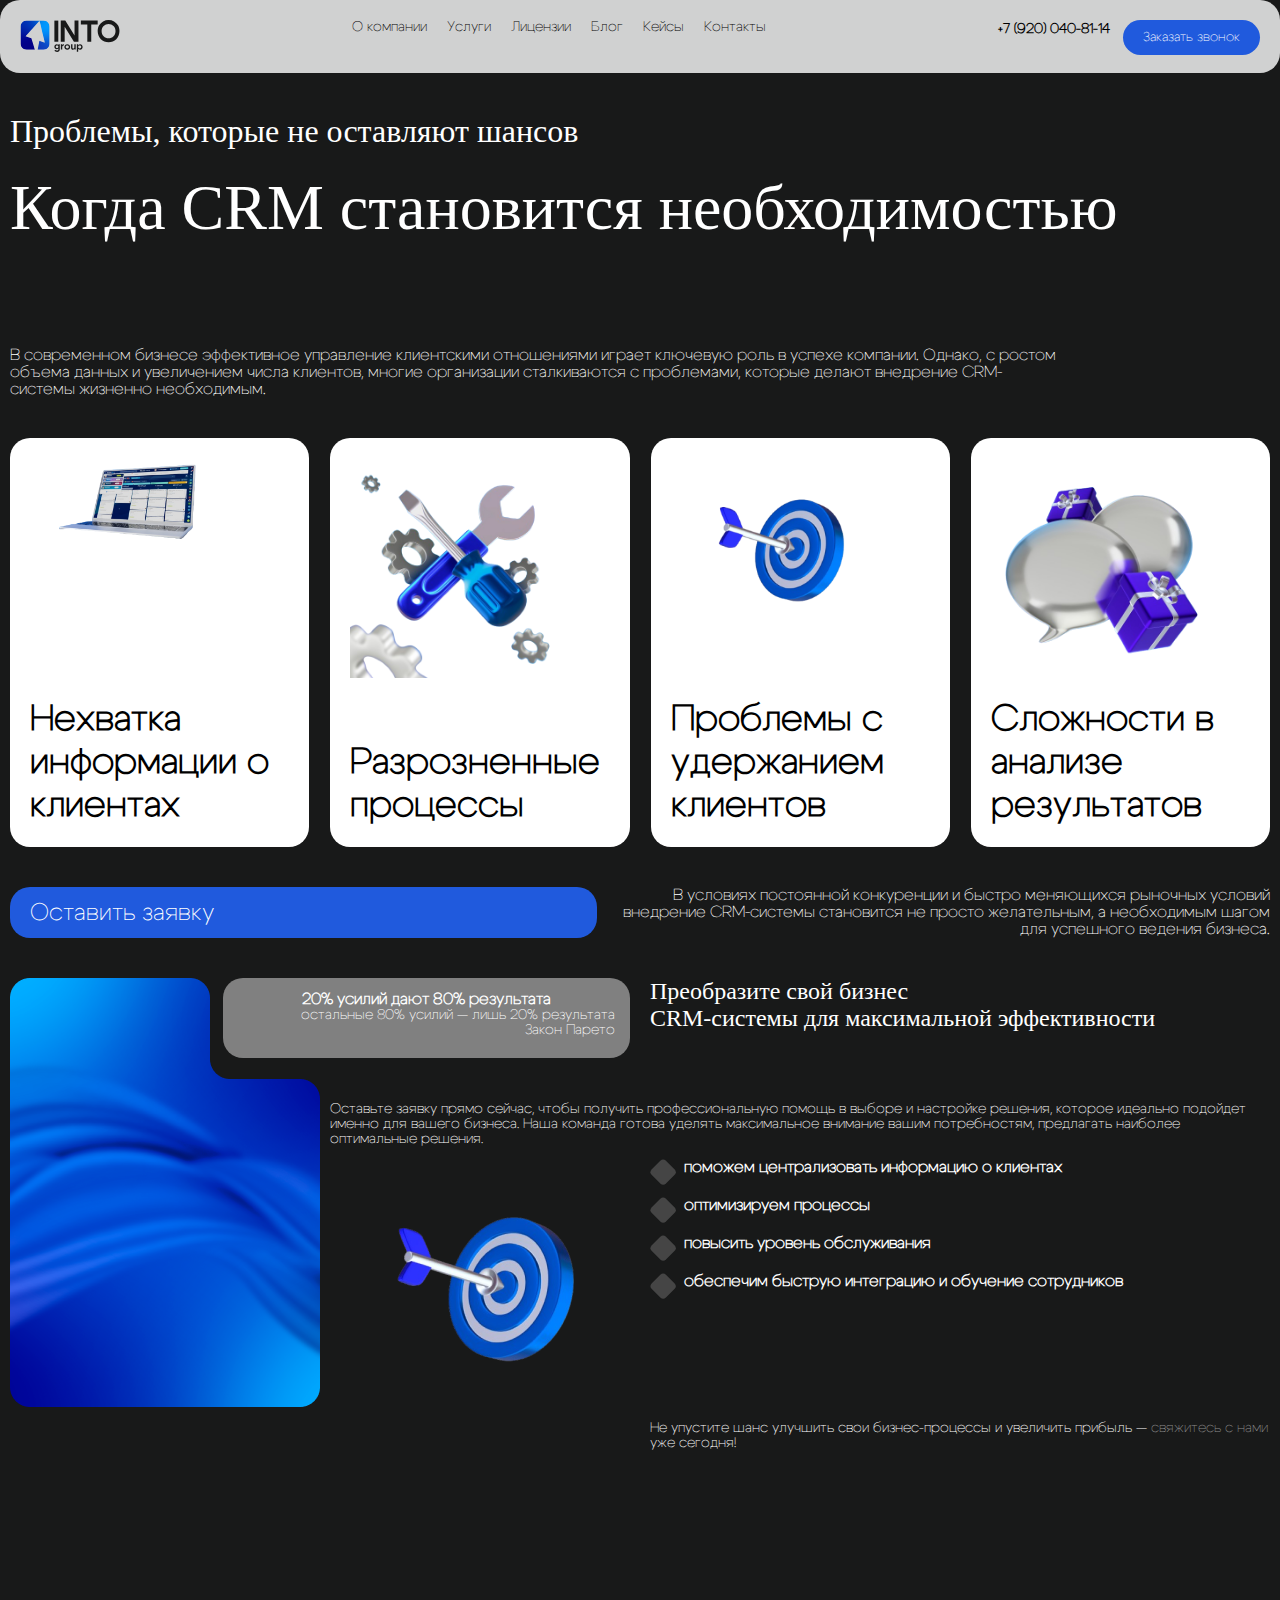
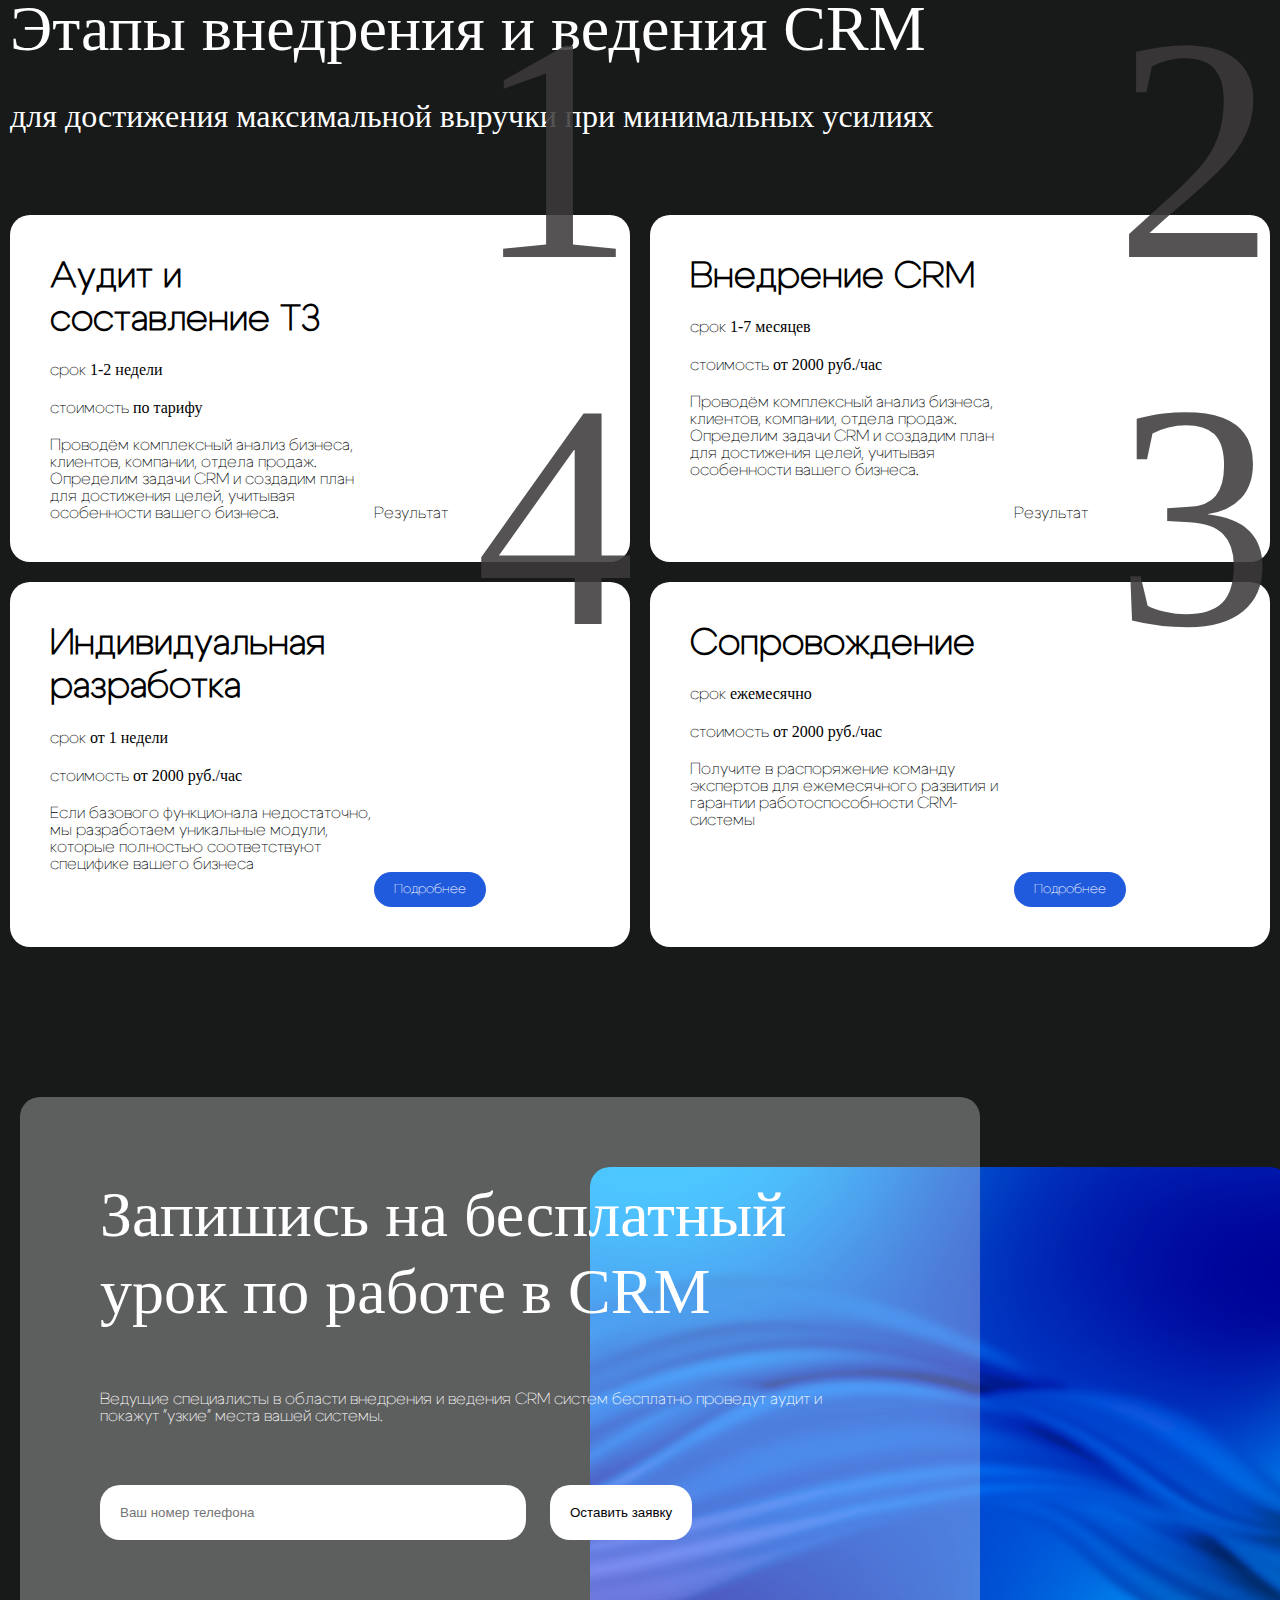
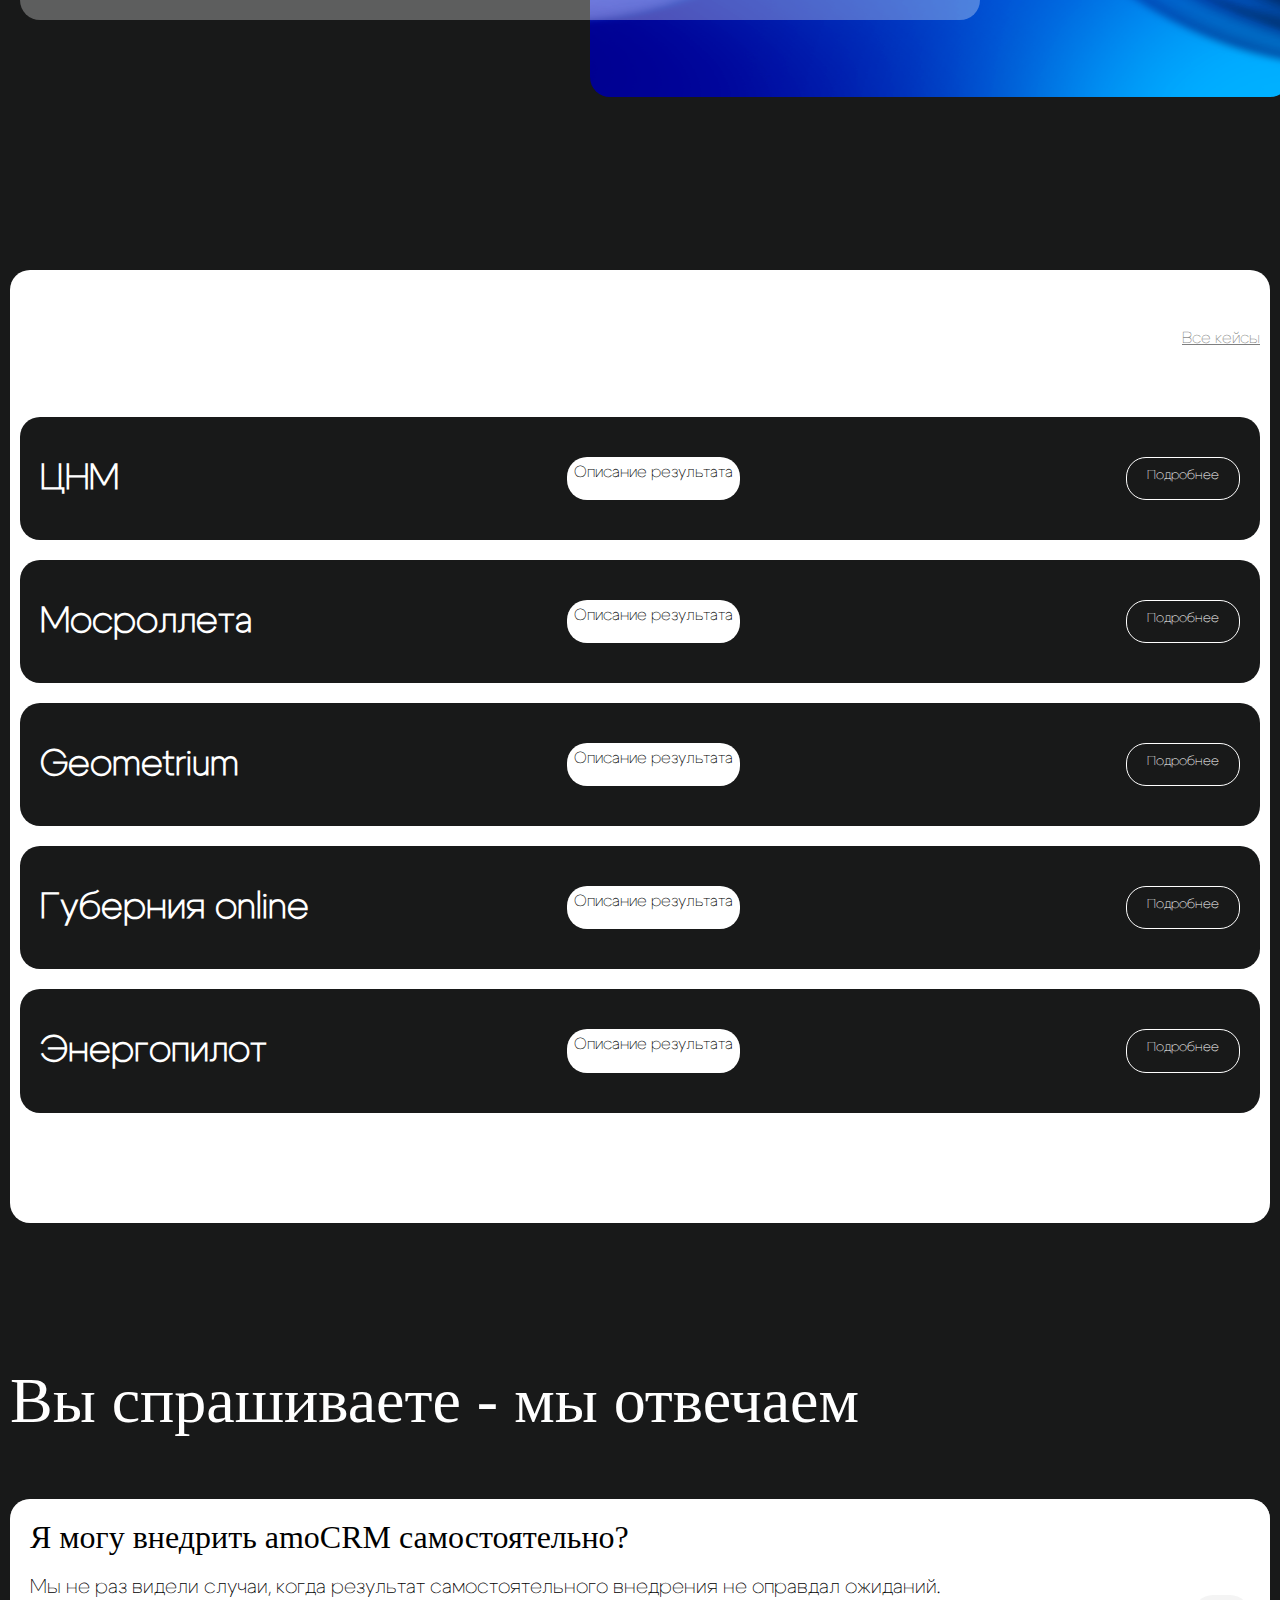
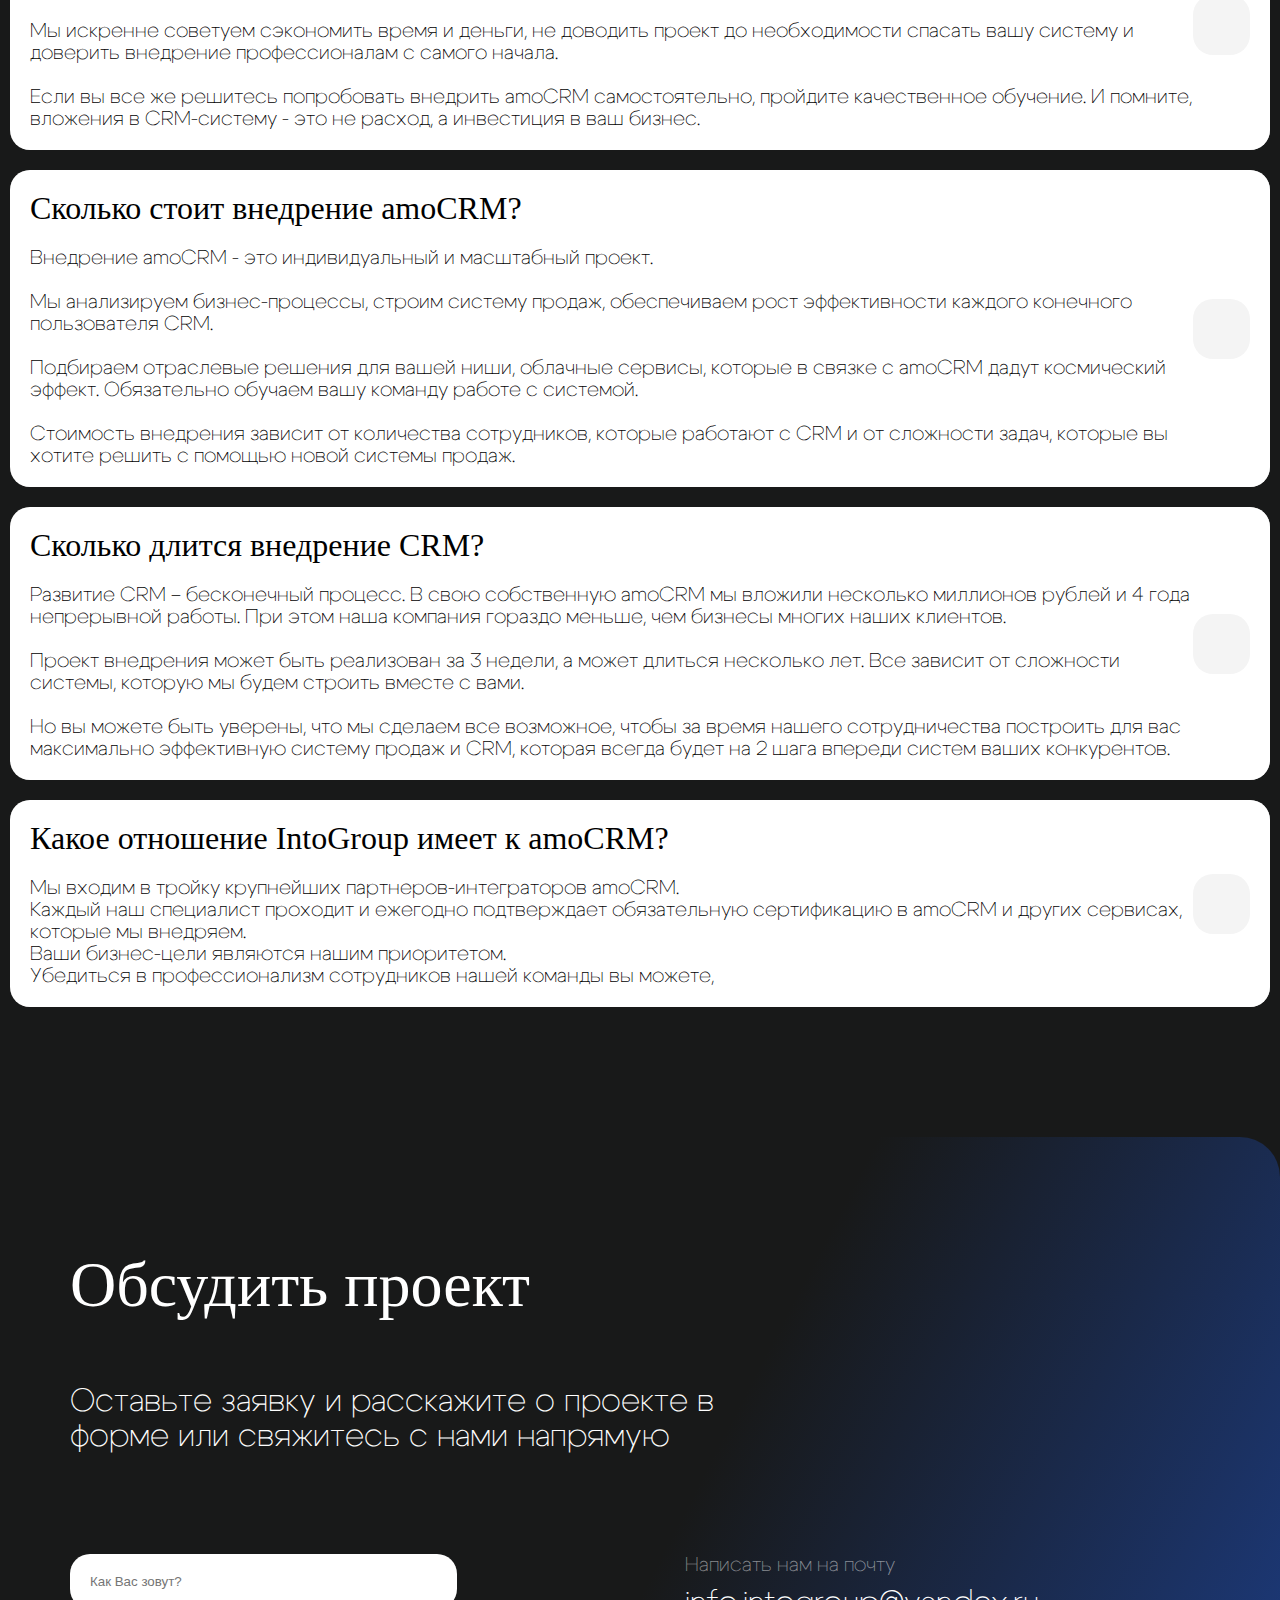
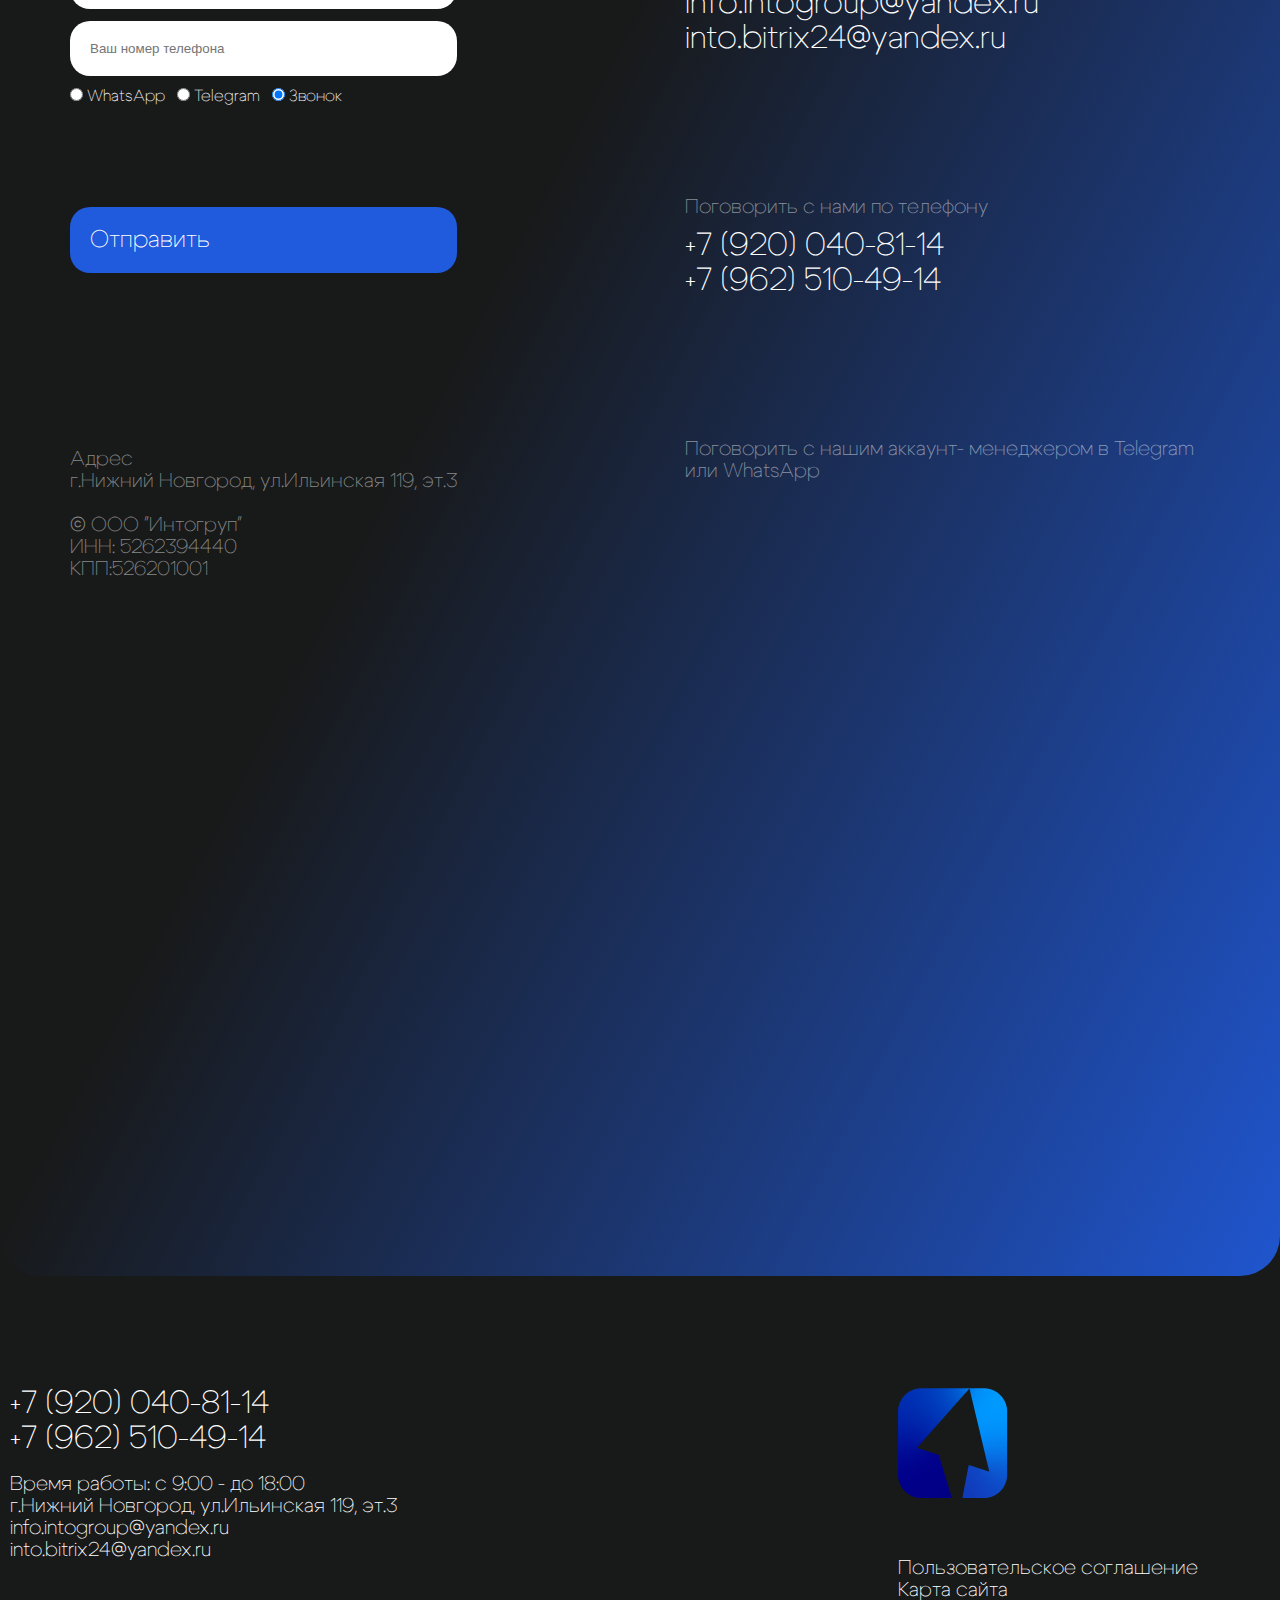
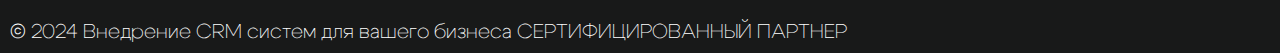
==== commit d5184b29: "Обновления" ====
--- a/services.html
+++ b/services.html
@@ -19,7 +19,7 @@
             <nav class="nav-menu">
                 <a href="">О компании</a>
                 <a href="services.html">Услуги</a>
-                <a href="">Лицензии</a>
+                <a href="sites.html">Лицензии</a>
                 <a href="">Блог</a>
                 <a href="">Кейсы</a>
                 <a href="">Контакты</a>
@@ -185,7 +185,212 @@
                     </div>
                 </div>
             </section>
+            <section class="cases">
+                <div class="container">
+                    <div class="wr-title">
+                        <h2>Наши кейсы</h2>
+                        <a class="link-disc" href="">Все кейсы</a>
+                    </div>
+                    <div class="all-cases">
+                        <div class="cases-card">
+                            <div class="wr-cases">
+                                <h3>ЦНМ</h3>
+                                <div class="wr-cases__result">
+                                    <p>Описание результата</p>
+                                </div>
+                            </div>
+                            <div class="cases-card__btn">
+                                <button class="btn">Подробнее</button>
+                            </div>
+                        </div>
+                        <div class="cases-card">
+                            <div class="wr-cases">
+                                <h3>Мосроллета</h3>
+                                <div class="wr-cases__result">
+                                    <p>Описание результата</p>
+                                </div>
+                            </div>
+                            <div class="cases-card__btn">
+                                <button class="btn">Подробнее</button>
+                            </div>
+                        </div>
+                        <div class="cases-card">
+                            <div class="wr-cases">
+                                <h3>Geometrium</h3>
+                                <div class="wr-cases__result">
+                                    <p>Описание результата</p>
+                                </div>
+                            </div>
+                            <div class="cases-card__btn">
+                                <button class="btn">Подробнее</button>
+                            </div>
+                        </div>
+                        <div class="cases-card">
+                            <div class="wr-cases">
+                                <h3>Губерния online</h3>
+                                <div class="wr-cases__result">
+                                    <p>Описание результата</p>
+                                </div>
+                            </div>
+                            <div class="cases-card__btn">
+                                <button class="btn">Подробнее</button>
+                            </div>
+                        </div>
+                        <div class="cases-card">
+                            <div class="wr-cases">
+                                <h3>Энергопилот</h3>
+                                <div class="wr-cases__result">
+                                    <p>Описание результата</p>
+                                </div>
+                            </div>
+                            <div class="cases-card__btn">
+                                <button class="btn">Подробнее</button>
+                            </div>
+                        </div>
+                    </div>
+                </div>
+            </section>
+            <section>
+                <h2>Вы спрашиваете - мы отвечаем</h2>
+                <div class="faq-wr">
+                    <div class="faq__elements active">
+                        <div class="faq__button" data-bs-target="#collapseOne_334" data-bs-toggle="collapse">
+                            <div class="faq__case">
+                                <div class="faq__title">
+                                    Я могу внедрить amoCRM самостоятельно? </div>
+                                <div id="collapseOne_334" class="faq_content collapse">
+                                    <div class="faq__text">
+                                        Мы не раз видели случаи, когда результат самостоятельного внедрения не оправдал ожиданий.<br>
+                                        <br> Мы искренне советуем сэкономить время и деньги, не доводить проект до необходимости спасать вашу систему и доверить внедрение профессионалам с самого начала.<br>
+                                        <br> Если вы все же решитесь попробовать внедрить amoCRM самостоятельно, пройдите качественное обучение. И помните, вложения в CRM-систему - это не расход, а инвестиция в ваш бизнес. </div>
+                                </div>
+                            </div>
+                        </div>
+                    </div>
+                    <div class="faq__elements active">
+                        <div class="faq__button" data-bs-target="#collapseOne_333" data-bs-toggle="collapse">
+                            <div class="faq__case">
+                                <div class="faq__title">
+                                    Сколько стоит внедрение amoCRM? </div>
+                                <div id="collapseOne_333" class="faq_content collapse">
+                                    <div class="faq__text">
+                                        Внедрение amoCRM - это индивидуальный и масштабный проект.<br>
+                                        <br> Мы анализируем бизнес-процессы, строим систему продаж, обеспечиваем рост эффективности каждого конечного пользователя CRM.<br>
+                                        <br> Подбираем отраслевые решения для вашей ниши, облачные сервисы, которые в связке с amoCRM дадут космический эффект. Обязательно обучаем вашу команду работе с системой.<br>
+                                        <br> Стоимость внедрения зависит от количества сотрудников, которые работают с CRM и от сложности задач, которые вы хотите решить с помощью новой системы продаж. 
+                                    </div>
+                                </div>
+                            </div>
+                        </div>
+                    </div>
+                    <div class="faq__elements active">
+                        <div class="faq__button" data-bs-target="#collapseOne_290" data-bs-toggle="collapse">
+                            <div class="faq__case">
+                                <div class="faq__title">
+                                    Сколько длится внедрение CRM? </div>
+                                <div id="collapseOne_290" class="faq_content collapse">
+                                    <div class="faq__text">
+                                        Развитие CRM – бесконечный процесс. В свою собственную amoCRM мы вложили несколько миллионов рублей и 4 года непрерывной работы. При этом наша компания гораздо меньше, чем бизнесы многих наших клиентов.<br>
+                                        <br> Проект внедрения может быть реализован за 3 недели, а может длиться несколько лет. Все зависит от сложности системы, которую мы будем строить вместе с вами.<br>
+                                        <br> Но вы можете быть уверены, что мы сделаем все возможное, чтобы за время нашего сотрудничества построить для вас максимально эффективную систему продаж и CRM, которая всегда будет на 2 шага впереди
+                                        систем ваших конкурентов. 
+                                    </div>
+                                </div>
+                            </div>
+                        </div>
+                    </div>
+                    <div class="faq__elements active">
+                        <div class="faq__button" data-bs-target="#collapseOne_289" data-bs-toggle="collapse">
+                            <div class="faq__case">
+                                <div class="faq__title">
+                                    Какое отношение IntoGroup имеет к amoCRM? </div>
+                                <div id="collapseOne_289" class="faq_content collapse">
+                                    <div class="faq__text">
+                                        Мы входим в тройку крупнейших партнеров-интеграторов amoCRM.<br> Каждый наш специалист проходит и ежегодно подтверждает обязательную сертификацию в amoCRM и других сервисах, которые мы внедряем.<br>                                                    Ваши бизнес-цели являются нашим приоритетом.<br> Убедиться в профессионализм сотрудников нашей команды вы можете, 
+                                    </div>
+                                </div>
+                            </div>
+                        </div>
+                    </div>
+                </div>
+            </section>
         </div>
+        <section class="project">
+            <div class="container">
+                <div class="title">
+                    <h2>Обсудить проект</h2>
+                    <p>Оставьте заявку и расскажите о проекте
+                        в форме или свяжитесь с нами напрямую</p>
+                </div>
+                <div class="wr-form">
+                    <div class="form-inf">
+                        <form class="left-form">
+                            <input class="bottom" type="text" name="name" placeholder="Как Вас зовут?">
+                            <input class="bottom" type="tel" name="phone" placeholder="Ваш номер телефона">
+                            <div class="checkbox">
+                                <div class="checkbox__elem">
+                                    <input class="call" type="radio" name="soc" value="call" checked="">
+                                    <label for="call">WhatsApp</label>
+                                </div>
+                                <div class="checkbox__elem">
+                                    <input class="call" type="radio" name="soc"  value="call" checked="">
+                                    <label for="call">Telegram</label>
+                                </div>
+                                <div class="checkbox__elem">
+                                    <input class="call" type="radio" name="soc"  value="call" checked="">
+                                    <label for="call">Звонок</label>
+                                </div>
+                            </div>
+                            <button class="btn square width">Отправить</button>
+                        </form>
+                        <div class="details">
+                            <p class="details__text">Адрес<br>
+                            г.Нижний Новгород, ул.Ильинская 119, эт.3<br><br>
+                            © ООО "Интогруп"<br>
+                            ИНН: 5262394440<br>
+                            КПП:526201001</p>
+                        </div>
+                    </div>
+                    <div class="right-number">
+                        <div class="el-text">
+                            <p class="details__text">Написать нам на почту</p>
+                            <a href="mailto:info.intogroup@yandex.ru">info.intogroup@yandex.ru</a><br>
+                            <a href="mailto:into.bitrix24@yandex.ru">into.bitrix24@yandex.ru</a>
+                        </div>
+                        <div class="el-text">
+                            <p class="details__text">Поговорить с нами по телефону</p>
+                            <a href="tel:+79200408114">+7 (920) 040-81-14</a><br>
+                            <a href:="tel:+79625104914">+7 (962) 510-49-14</a>
+                        </div>
+                        <div class="el-text">
+                            <p class="details__text">Поговорить с нашим аккаунт- менеджером
+                                в Telegram или WhatsApp</p>
+                            <div style="display:flex; gap:20px; max-width:100%">
+                            <a href="https://t.me/intoCRM_bot"><img loading="lazy" src="https://intocrm.ru/images/tg.png" alt="" class="mes" style="width: 100px;" height="100px" ;=""></a>                            <a href="https://wa.me/74992908267?text=Здравствуйте! Номер моей заявки: 1719384152633368355"><img loading="lazy" src="https://intocrm.ru/images/wa.png" alt="" class="mes" style="width: 100px;" height="100px" ;=""></a></div>
+                        </div>
+                    </div>
+                </div>
+                <iframe src="https://yandex.ru/map-widget/v1/?um=constructor%3A3d52e20dcd553bc338d47fda89d9a68ba2ccba254d50a53c5aa35a8385de69ed&amp;source=constructor" width="100%" height="512" frameborder="0"></iframe>
+            </div>
+        </section>
     </main>
+    <footer class="container white">
+        <div class="bottom-ft">
+            <div class="number-footer">
+                <a class="number" href="tel:+79200408114">+7 (920) 040-81-14</a><br>
+                <a class="number" href:="tel:+79625104914">+7 (962) 510-49-14</a><br><br>
+                <p class="ft-adress">Время работы: с 9:00 - до 18:00<br>
+                    г.Нижний Новгород, ул.Ильинская 119, эт.3</p>
+                <a class="ft-adress" href="mailto:info.intogroup@yandex.ru">info.intogroup@yandex.ru</a><br>
+                <a class="ft-adress" href="mailto:into.bitrix24@yandex.ru">into.bitrix24@yandex.ru</a>
+            </div>
+            <div class="logo-footer">
+                <img src="img/logo-footer.png">
+                <a class="ft-adress" href="">Пользовательское соглашение</a>
+                <a class="ft-adress" href="">Карта сайта</a>
+            </div>
+        </div>
+        <p>© 2024 Внедрение CRM систем для вашего бизнеса СЕРТИФИЦИРОВАННЫЙ ПАРТНЕР</p>
+    </footer>
 </body>
-</html>+</html>
--- a/style/style.css
+++ b/style/style.css
@@ -25,8 +25,7 @@
   outline: none;
 }
 
-К a,
-button {
+a, button {
   cursor: pointer;
 }
 
@@ -112,6 +111,14 @@
   font-weight: 700;
 }
 
+.phone__mob {
+  display: block;
+}
+
+.phone__menu {
+  display: block;
+}
+
 .container {
   max-width: 1320px;
   margin: 0 auto;
@@ -342,6 +349,7 @@
   border-radius: 20px;
   padding: 80px;
   margin-bottom: 100px;
+  color: var(--color-wh);
 }
 .inf h2 {
   width: 100%;
@@ -712,7 +720,15 @@
 /*Услуги */
 .black {
   background-color: var(--bg-dark);
-  color: var(--color-wh);
+}
+.black h2 {
+  color: var(--color-wh);
+}
+.black .ft-adress, .black .bottom-ft .number-footer .number, .black footer p, .black .necessity, .black .bizness {
+  color: var(--color-wh);
+}
+.black .faq-wr {
+  color: #000;
 }
 
 .necessity {
@@ -894,4 +910,8 @@
 
 .bold {
   font-family: "cygre semibold";
+}
+
+.white {
+  color: var(--color-wh);
 }/*# sourceMappingURL=style.css.map */--- a/style/media.css
+++ b/style/media.css
@@ -1,6 +1,61 @@
-.container {
+@media screen and (max-width: 1100px) {
+  h2 {
+    font-size: 3.5rem;
+  }
+  h3 {
+    font-size: 2.2rem;
+  }
+  .container {
     margin: 0 auto;
-}
-.menu-header {
+  }
+  .menu-header {
     width: 100%;
-}+  }
+  .home-left__title {
+    font-size: 4rem;
+  }
+  .home-left__par {
+    font-size: 1rem;
+  }
+  .home .home-right .arrow, .home .home-right .screw, .home .home-right .screw-2 {
+    display: none;
+  }
+  .basic {
+    display: flex;
+    flex-direction: column;
+  }
+  .basic .basic-text {
+    width: 100%;
+    max-width: 1100px;
+  }
+  .all-card {
+    display: flex;
+    flex-direction: column;
+  }
+  .adv-text {
+    display: flex;
+    flex-direction: column;
+  }
+  .number-adv {
+    display: flex;
+    flex-direction: column;
+  }
+  .news .card-wrapper {
+    display: flex;
+    flex-direction: column;
+  }
+  .grid-card {
+    display: grid;
+    grid-template-columns: repeat(12, 1fr);
+  }
+  .grid-card .card_hover {
+    grid-column: span 6;
+  }
+  .wr-biz {
+    display: flex;
+    flex-direction: column;
+  }
+  .wr-biz__foto {
+    display: none;
+  }
+}/*# sourceMappingURL=media.css.map */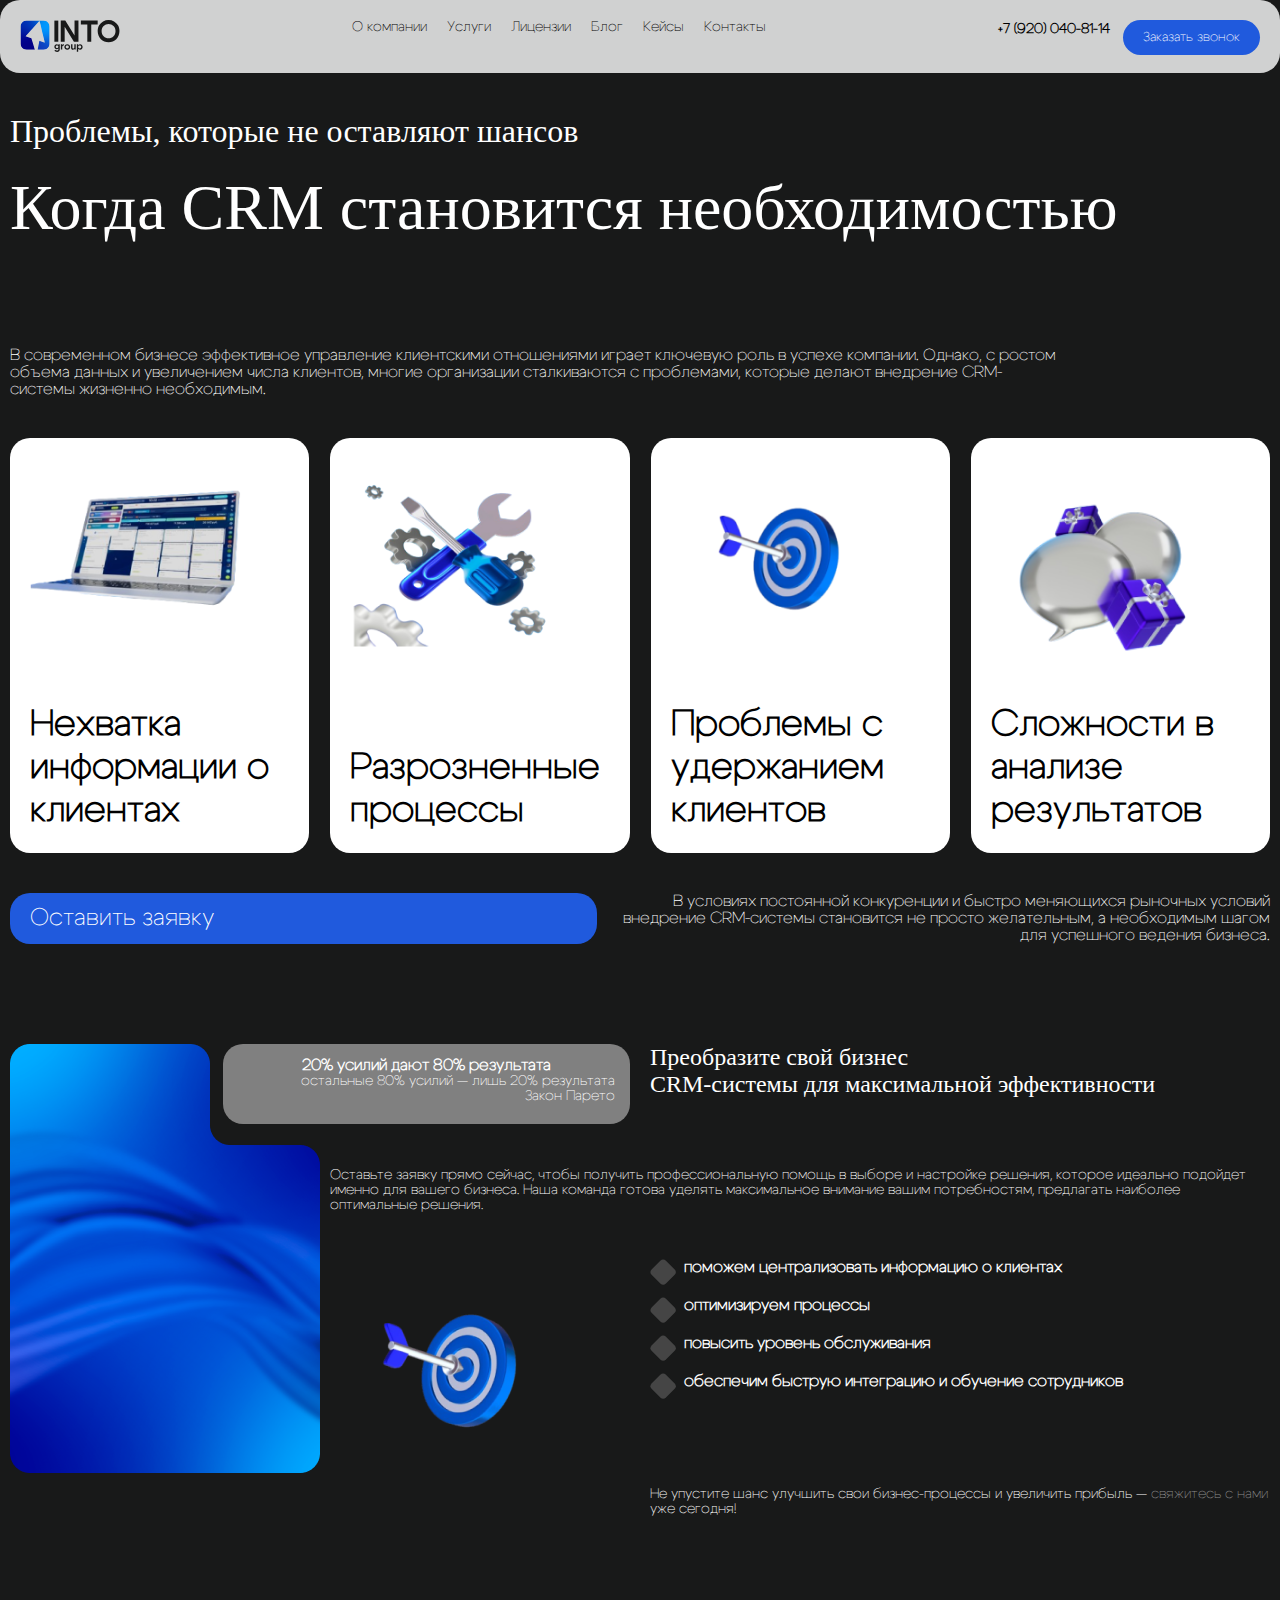
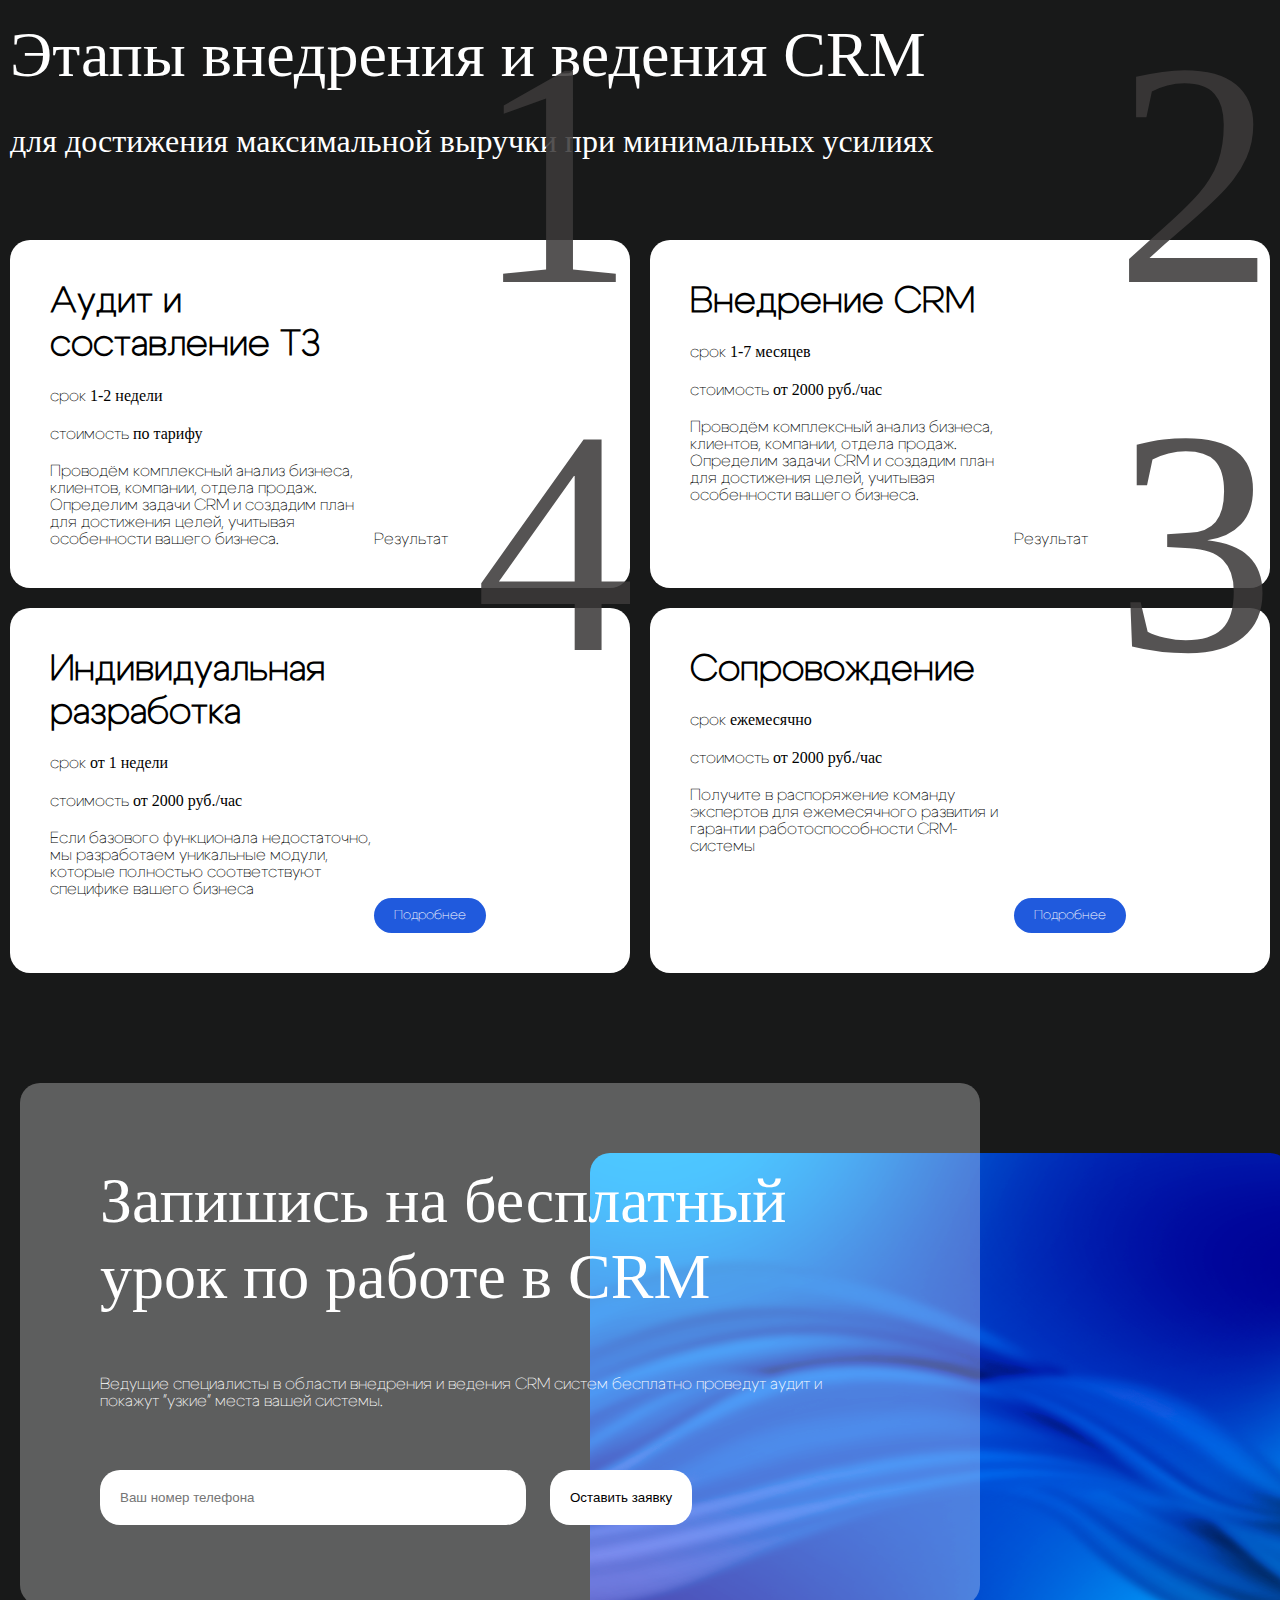
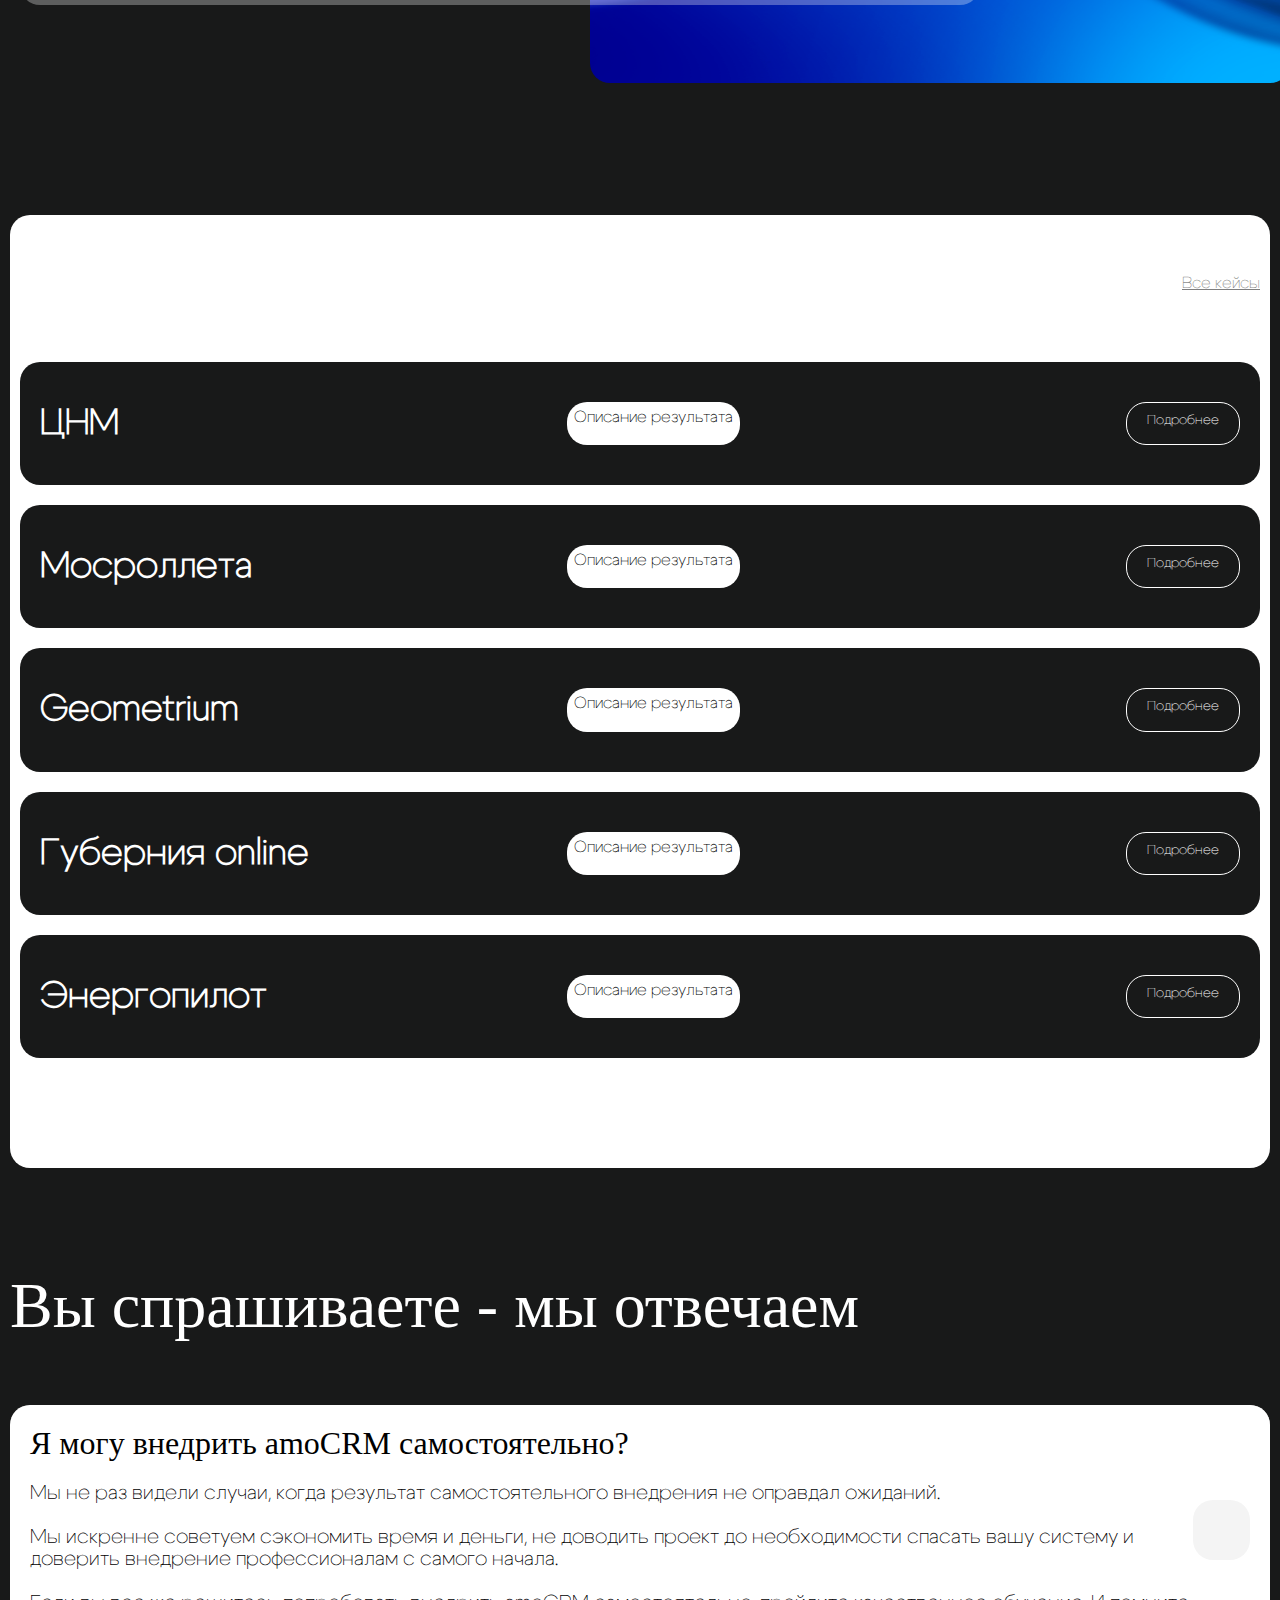
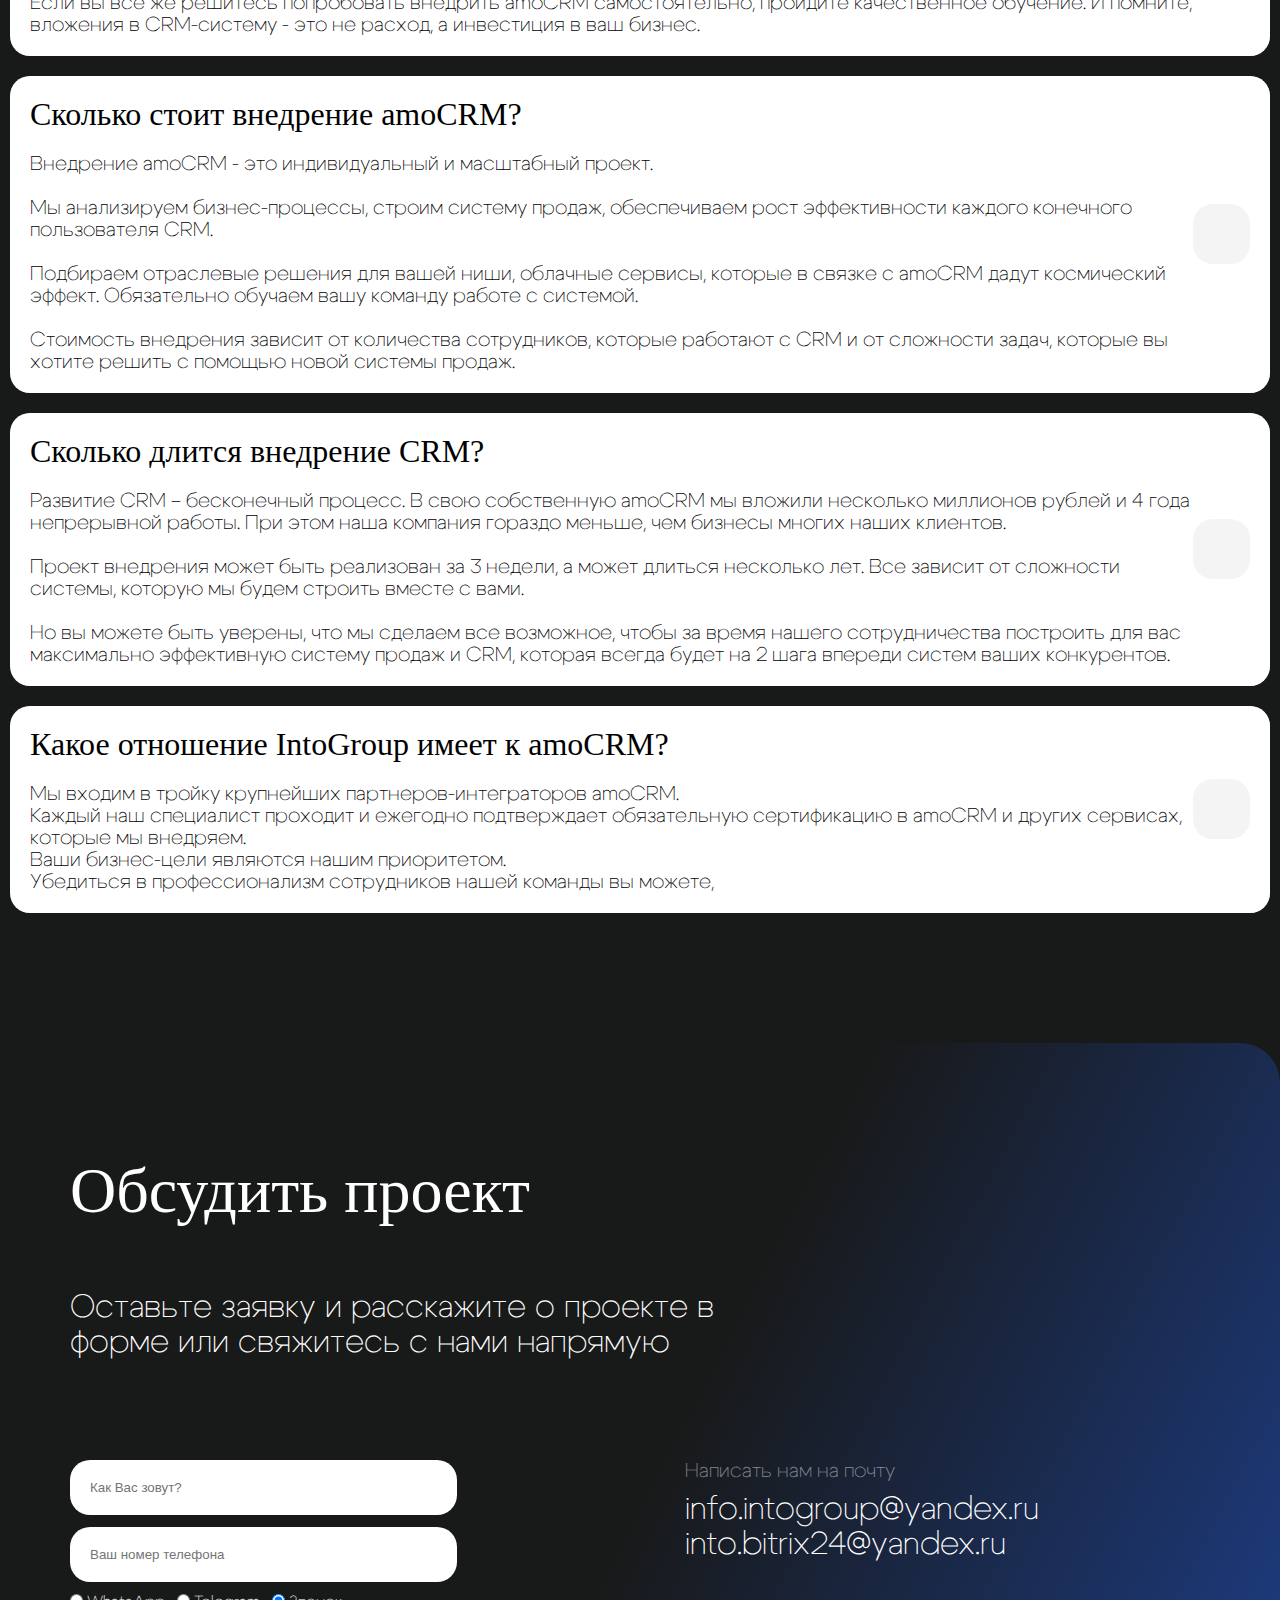
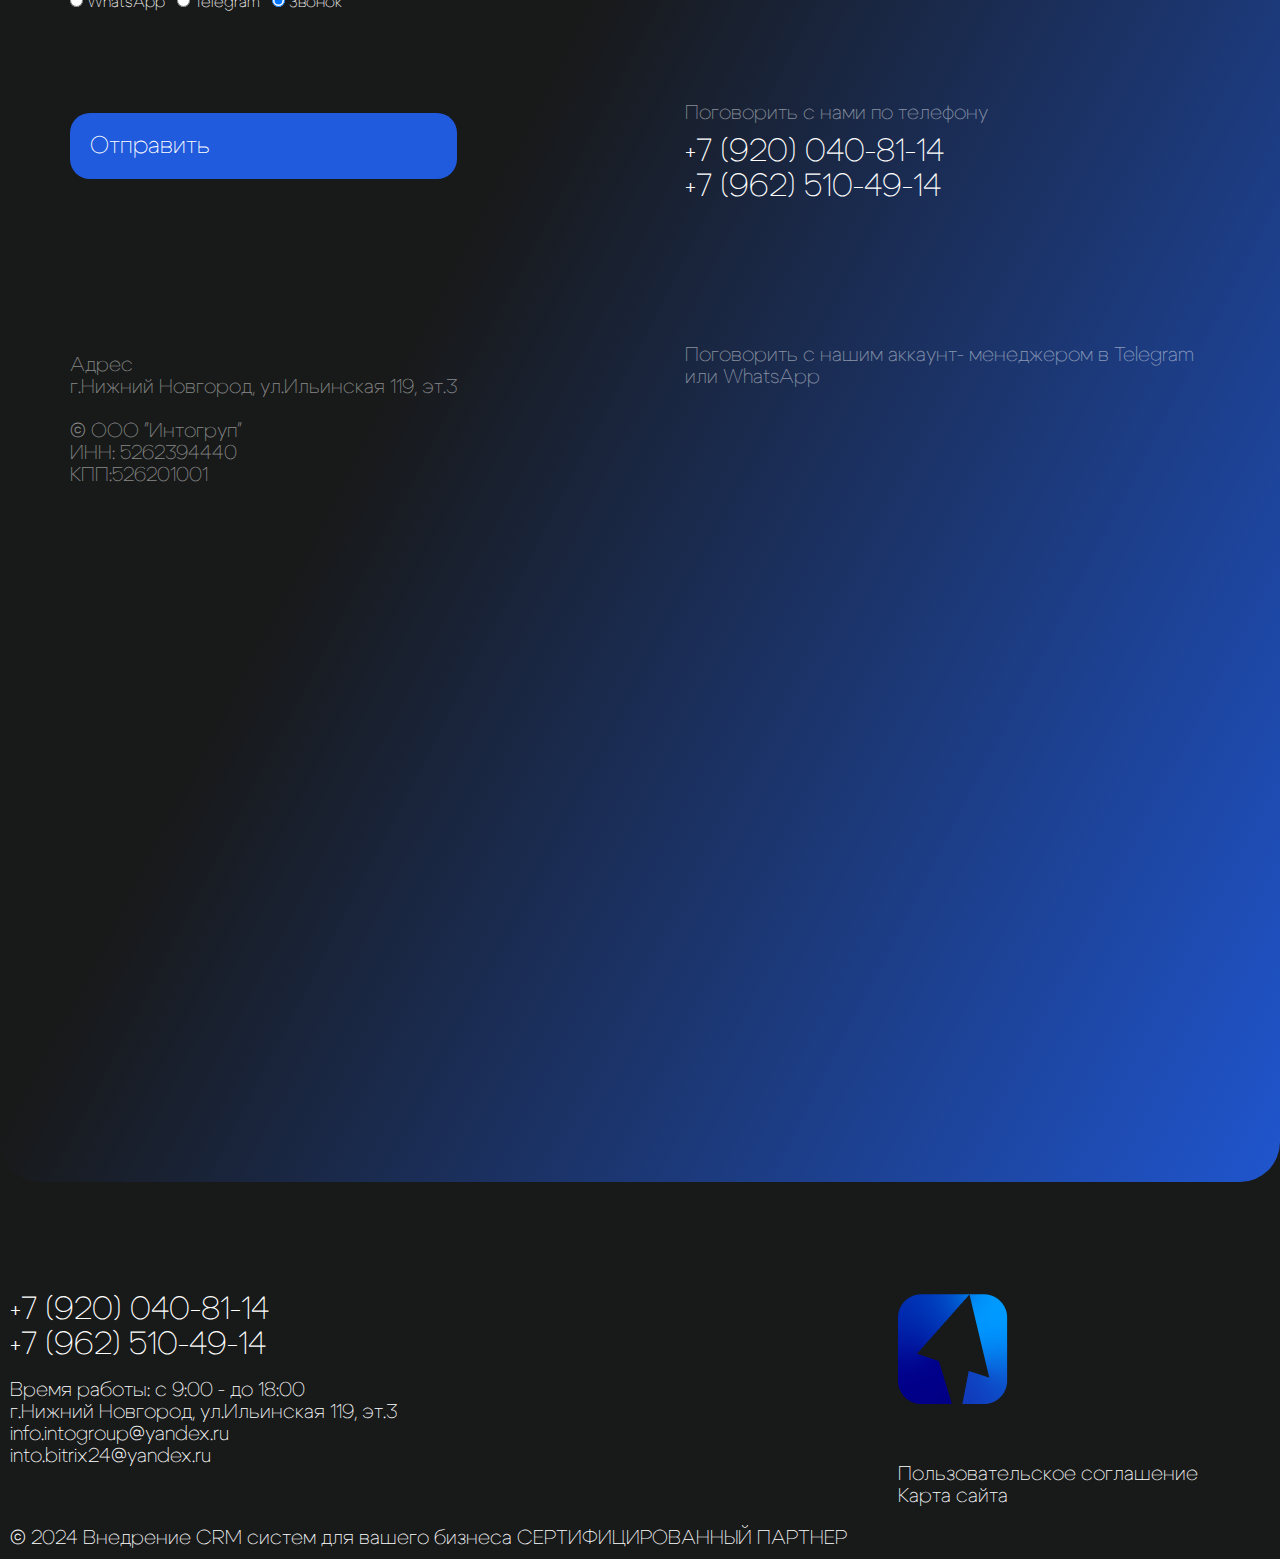
==== commit 982de36c: "Адаптив" ====
--- a/services.html
+++ b/services.html
@@ -32,7 +32,7 @@
     </header>
     <main>
         <div class="container">
-            <secyion class="necessity">
+            <section class="necessity">
                 <h2 class="up-title"><span>Проблемы, которые не оставляют шансов</span><br> Когда CRM становится необходимостью</h2>
                 <p class="necessity__text">В современном бизнесе эффективное управление клиентскими отношениями играет ключевую роль в успехе компании. Однако, с ростом объема данных и увеличением числа клиентов, многие организации сталкиваются с проблемами, которые делают внедрение
                     CRM-системы жизненно необходимым.</p>
--- a/style/media.css
+++ b/style/media.css
@@ -10,6 +10,9 @@
   }
   .menu-header {
     width: 100%;
+  }
+  .menu-header .nav-menu {
+    display: none;
   }
   .home-left__title {
     font-size: 4rem;
@@ -37,8 +40,11 @@
     flex-direction: column;
   }
   .number-adv {
-    display: flex;
-    flex-direction: column;
+    display: grid;
+    grid-template-columns: repeat(12, 1fr);
+  }
+  .number-adv .card-adv {
+    grid-column: span 6;
   }
   .news .card-wrapper {
     display: flex;
@@ -58,4 +64,128 @@
   .wr-biz__foto {
     display: none;
   }
+  .big-num {
+    font-size: 13rem;
+    top: -150px;
+  }
+  .project .wr-form {
+    gap: 20px;
+  }
+  .card-basic {
+    top: 100px;
+    left: 0;
+  }
+  .card-basic img {
+    width: 50%;
+  }
+}
+@media screen and (max-width: 850px) {
+  h2 {
+    font-size: 3rem;
+  }
+  h3 {
+    font-size: 2rem;
+  }
+  .cases-card {
+    gap: 20px;
+  }
+  .project {
+    padding: 30px;
+  }
+  .project .wr-form {
+    display: flex;
+    flex-direction: column;
+  }
+}
+@media screen and (max-width: 772px) {
+  .form-bt {
+    display: flex;
+    flex-direction: column;
+    gap: 20px;
+  }
+}
+@media screen and (max-width: 750px) {
+  .grid-card {
+    display: flex;
+    flex-direction: column;
+  }
+  .grid-st {
+    display: flex;
+    flex-direction: column;
+  }
+  .big-num {
+    display: none;
+  }
+  .bottom-ft {
+    display: flex;
+    flex-direction: column;
+  }
+  .bottom-ft .number-footer .number {
+    font-size: 1.5rem;
+  }
+  .bottom-ft .number-footer p {
+    font-size: 1rem;
+  }
+  .wrapper-btn {
+    display: flex;
+    flex-direction: column;
+  }
+  .faq__title {
+    font-size: 1.5rem;
+  }
+  .faq__text {
+    font-size: 1rem;
+  }
+  .wr-cases__result {
+    display: none;
+  }
+  .wr-cases h3 {
+    font-size: 1.2rem;
+  }
+  .card-adv span {
+    font-size: 3rem;
+  }
+  .btn {
+    padding: 7px;
+  }
+}
+@media screen and (max-width: 550px) {
+  .number-st {
+    padding: 10px;
+  }
+  .card-basic {
+    top: 200px;
+  }
+  .home-left__title {
+    font-size: 3.5rem;
+  }
+  .home-right img {
+    display: none;
+  }
+  .menu-header {
+    padding: 0;
+    gap: 20px;
+  }
+  .all-serv {
+    display: flex;
+    flex-direction: column;
+  }
+  .link-disc {
+    display: none;
+  }
+  .foto img {
+    display: none;
+  }
+  .card-text__name {
+    font-size: 1.2rem;
+  }
+}
+@media screen and (max-width: 450px) {
+  .right-number .el-text a {
+    font-size: 1.2rem;
+  }
+  .inf {
+    padding: 30px;
+    width: 100%;
+  }
 }/*# sourceMappingURL=media.css.map */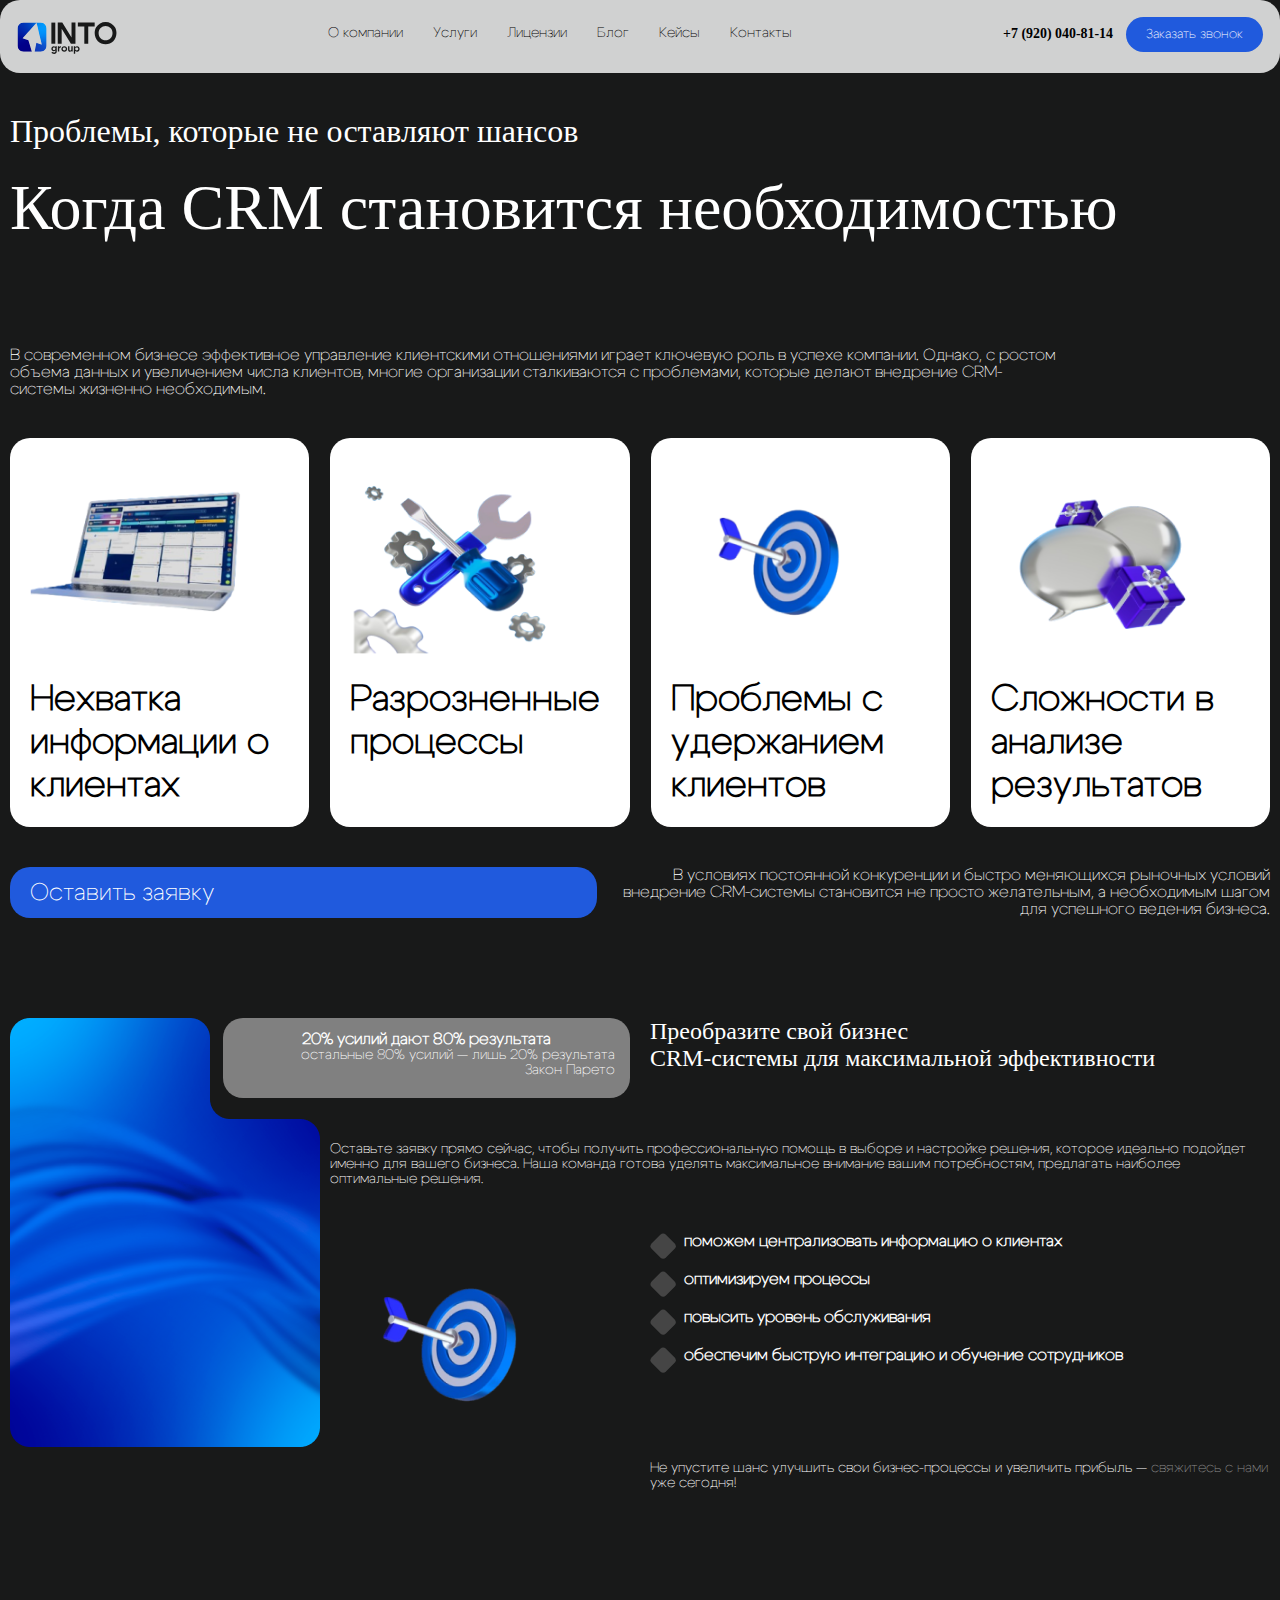
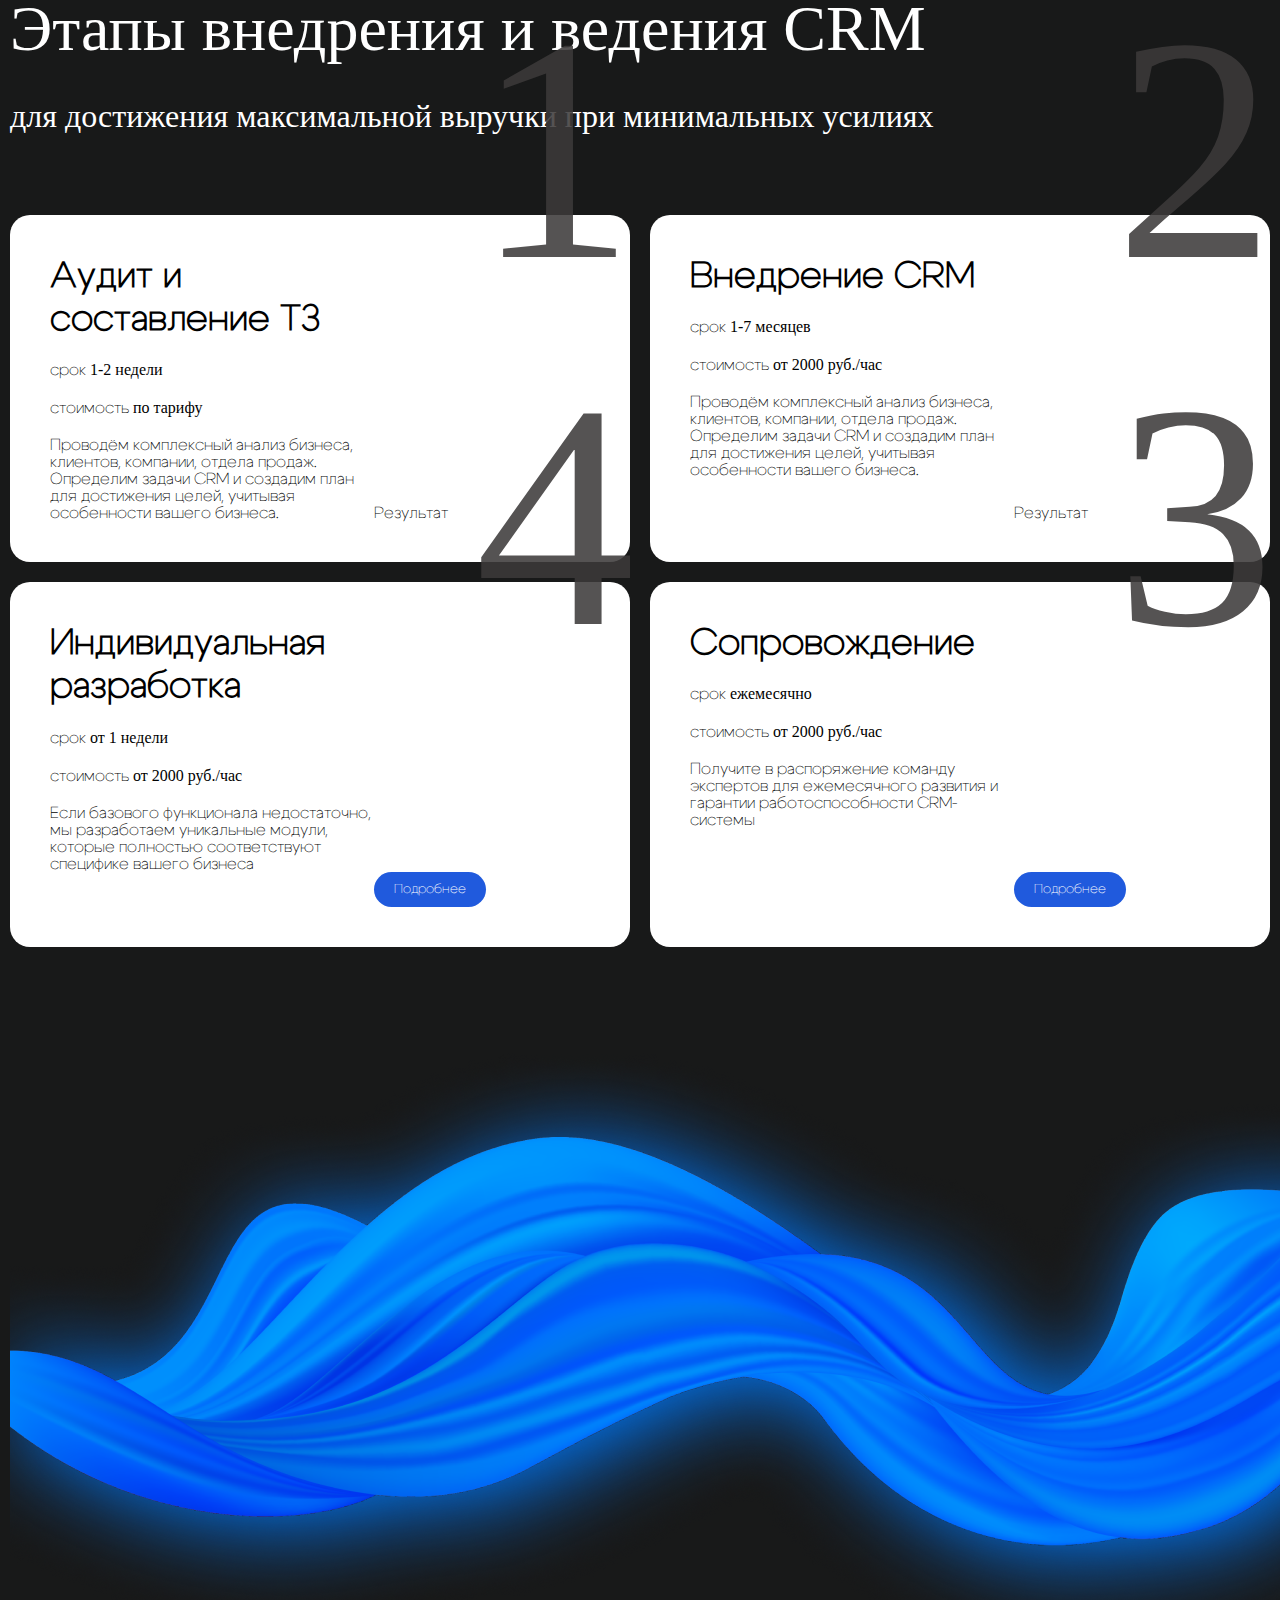
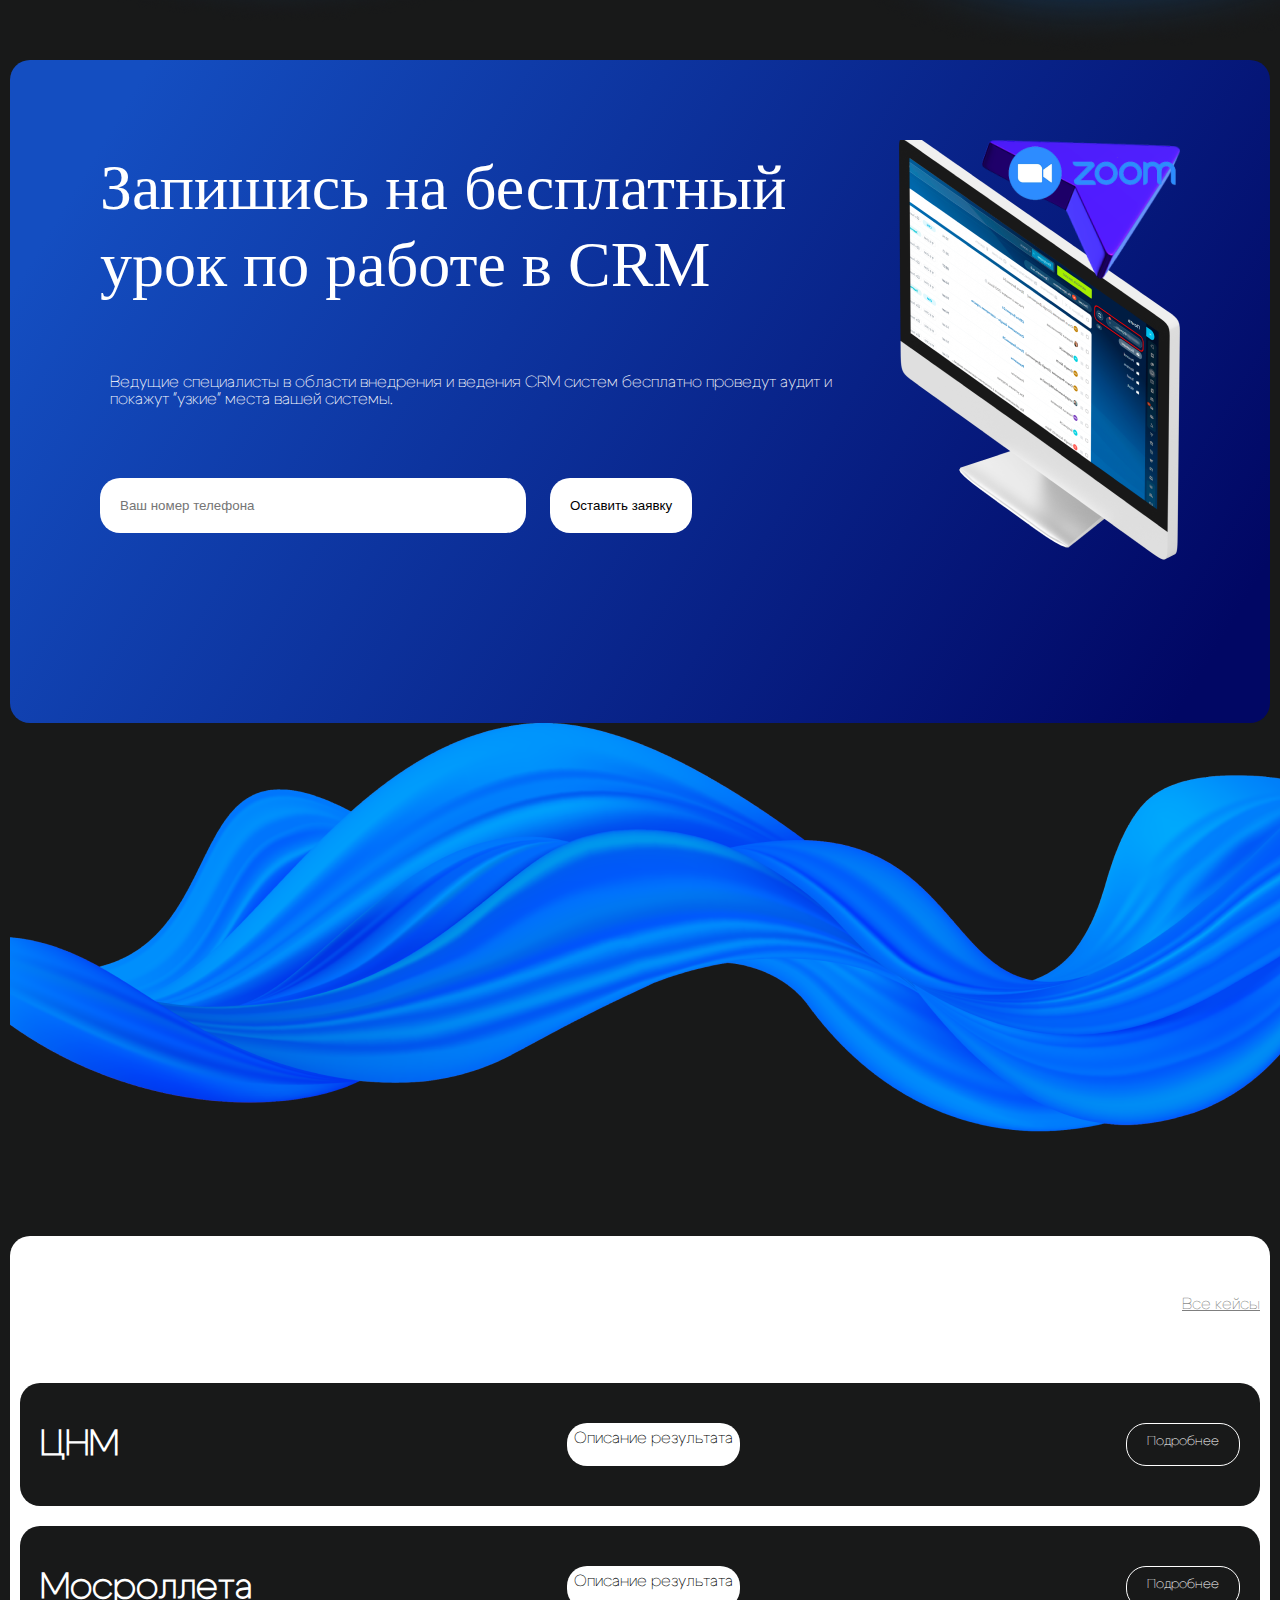
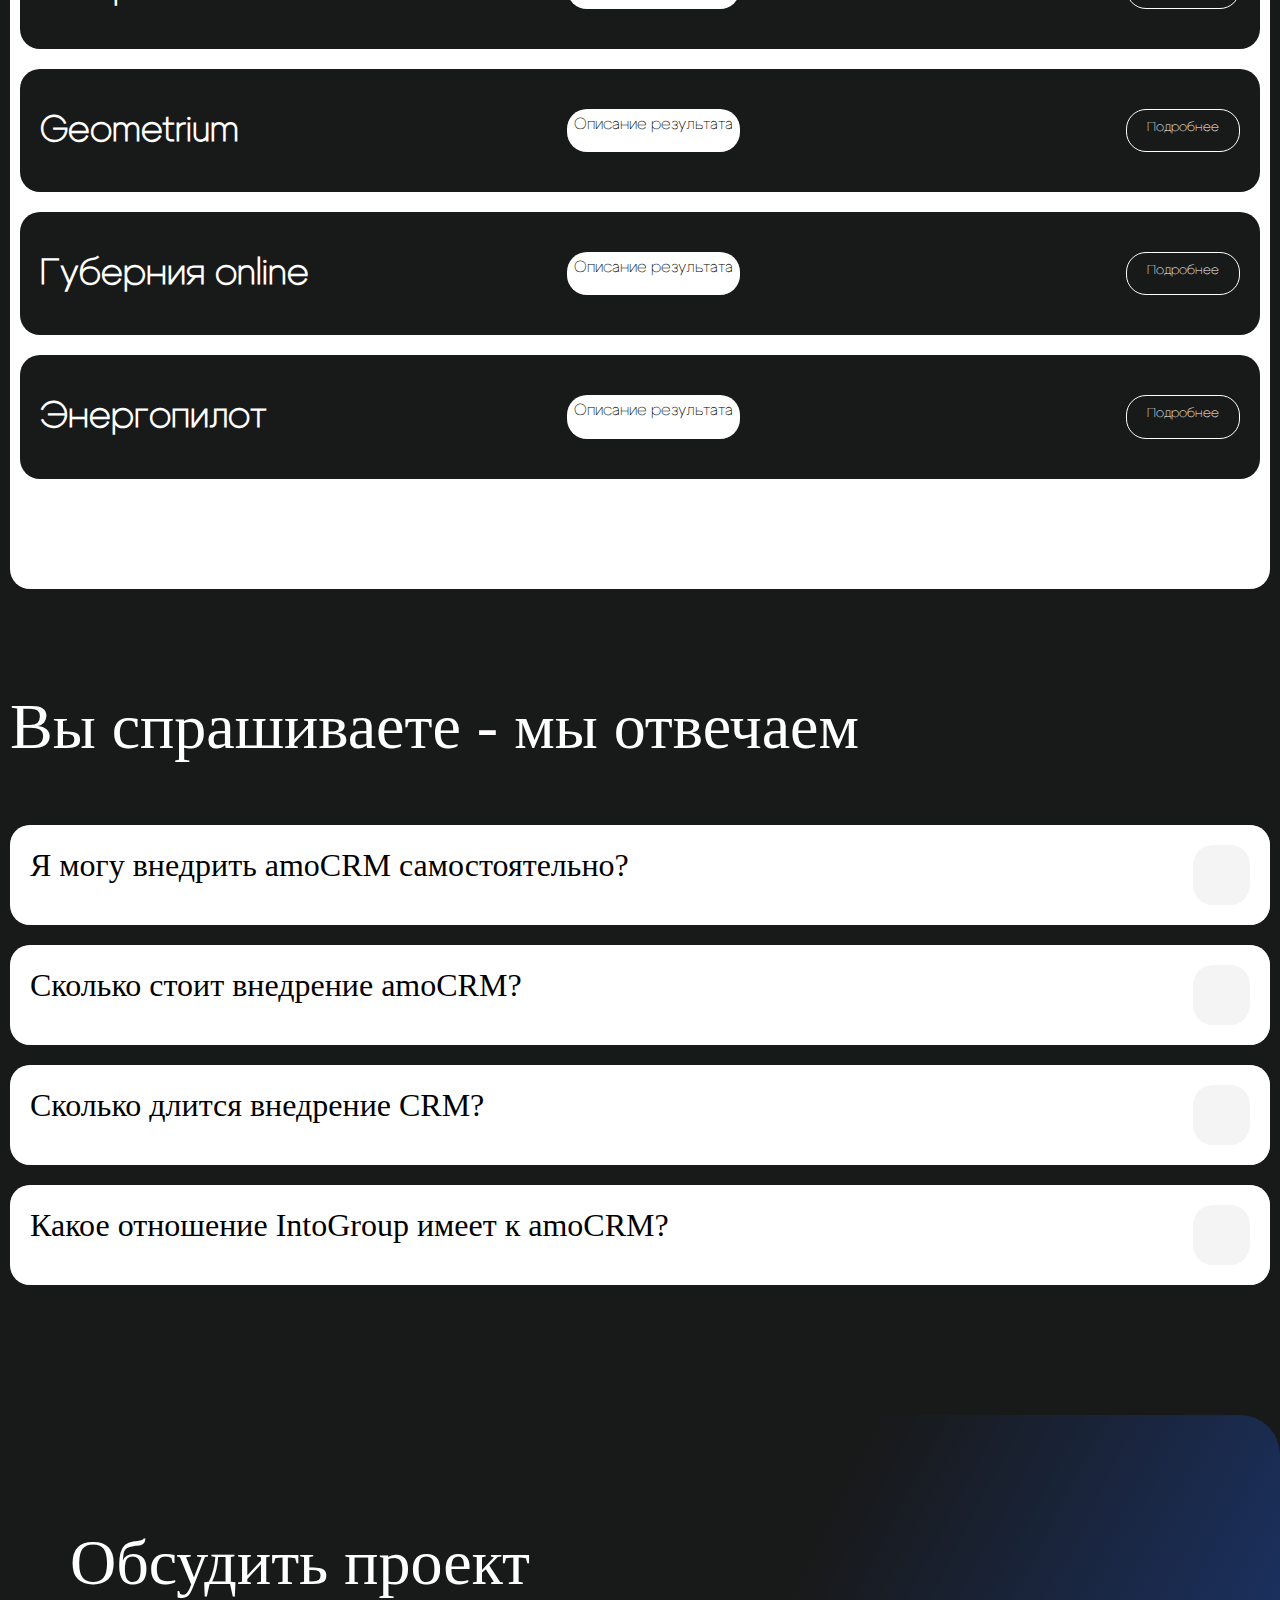
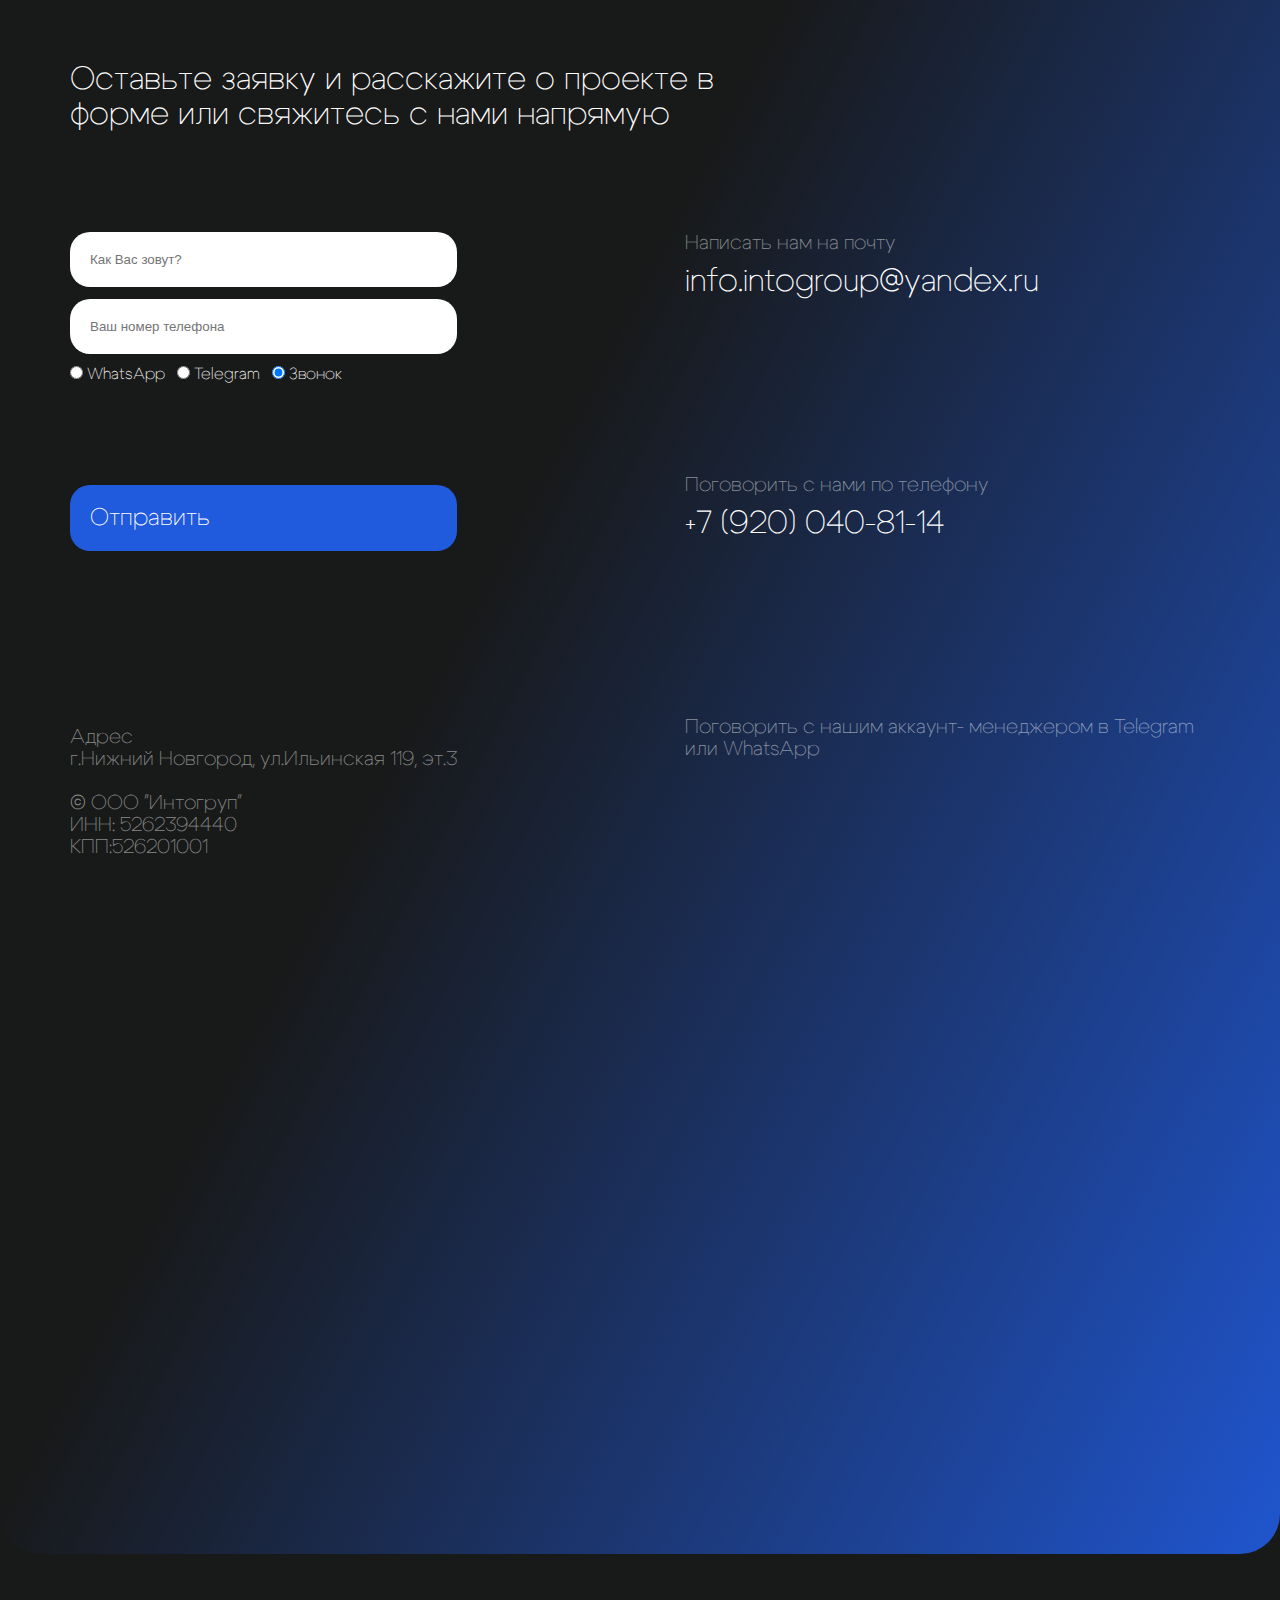
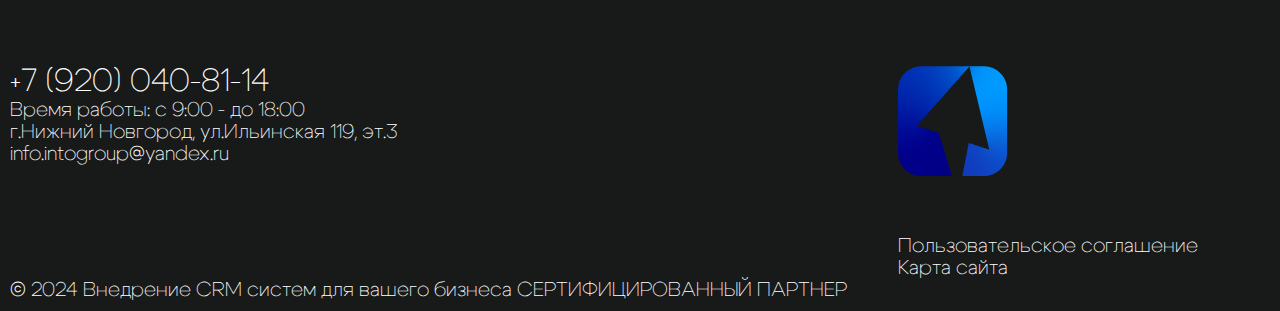
==== commit db69a995: "Новый" ====
--- a/services.html
+++ b/services.html
@@ -13,16 +13,35 @@
 <body class="black">
     <header class="container">
         <div class="menu-header">
-            <a href="/">
-                <img src="img/logo-header.svg" alt="Лого" width="100px" height="32px">
-            </a>
+            <div class="logo-name">
+                <a href="/">
+                    <img src="img/logo-header.svg" alt="Лого" width="100px" height="32px">
+                </a>
+            </div>
             <nav class="nav-menu">
-                <a href="">О компании</a>
-                <a href="services.html">Услуги</a>
-                <a href="sites.html">Лицензии</a>
-                <a href="">Блог</a>
-                <a href="">Кейсы</a>
-                <a href="">Контакты</a>
+                <ul class="list-menu">
+                    <li><a href="">О компании</a></li>
+                    <li class="op-menu"><a href="services.html">Услуги
+                        <ul class="op-menu-list">
+                            <li>
+                                <a href="services.html">СRM</a>
+                            </li>
+                            <li>
+                                <a href="sites.html">Сайты</a>
+                            </li>
+                            <li>
+                                <a href="">Виджеты</a>
+                            </li>
+                            <li>
+                                <a href="">1C</a>
+                            </li>
+                        </ul>
+                    </a></li>
+                    <li><a href="">Лицензии</a></li>
+                    <li><a href="">Блог</a></li>
+                    <li><a href="">Кейсы</a></li>
+                    <li><a href="">Контакты</a></li>
+                </ul>
             </nav>
             <div class="button-tel">
                 <div class="button-tel__number"><a href="tel:+79200408114">+7 (920) 040-81-14</a></div>
@@ -168,11 +187,12 @@
                 </div>
             </section>
             <section class="form-crm">
+                <img src="img/vectortop.png" alt="">
                 <div class="wr-form-crm container">
                     <div class="inf">
                         <h2>Запишись на бесплатный урок
                             по работе в CRM</h2>
-                        <p class="inf__pr">Ведущие специалисты в области внедрения и ведения CRM систем бесплатно проведут аудит и покажут "узкие" места вашей системы.</p>
+                        <p class="wr-par">Ведущие специалисты в области внедрения и ведения CRM систем бесплатно проведут аудит и покажут "узкие" места вашей системы.</p>
                         <div class="wr-form">
                             <form class="form-bt">
                                 <input class="form-bt__line" type="tel" name="phone" placeholder="Ваш номер телефона">
@@ -181,9 +201,12 @@
                         </div>
                     </div>
                     <div class="foto">
-                        <img src="img/bg-form.png" alt="">
-                    </div>
-                </div>
+                        <img src="img/mac.png" alt="">
+                        <img src="img/logo-1.png" alt="">
+                        <img src="img/zoom.png" alt="">
+                    </div>
+                </div>
+                <img src="img/vectorbr.png" alt="">
             </section>
             <section class="cases">
                 <div class="container">
@@ -355,12 +378,10 @@
                         <div class="el-text">
                             <p class="details__text">Написать нам на почту</p>
                             <a href="mailto:info.intogroup@yandex.ru">info.intogroup@yandex.ru</a><br>
-                            <a href="mailto:into.bitrix24@yandex.ru">into.bitrix24@yandex.ru</a>
                         </div>
                         <div class="el-text">
                             <p class="details__text">Поговорить с нами по телефону</p>
                             <a href="tel:+79200408114">+7 (920) 040-81-14</a><br>
-                            <a href:="tel:+79625104914">+7 (962) 510-49-14</a>
                         </div>
                         <div class="el-text">
                             <p class="details__text">Поговорить с нашим аккаунт- менеджером
@@ -378,11 +399,9 @@
         <div class="bottom-ft">
             <div class="number-footer">
                 <a class="number" href="tel:+79200408114">+7 (920) 040-81-14</a><br>
-                <a class="number" href:="tel:+79625104914">+7 (962) 510-49-14</a><br><br>
                 <p class="ft-adress">Время работы: с 9:00 - до 18:00<br>
                     г.Нижний Новгород, ул.Ильинская 119, эт.3</p>
                 <a class="ft-adress" href="mailto:info.intogroup@yandex.ru">info.intogroup@yandex.ru</a><br>
-                <a class="ft-adress" href="mailto:into.bitrix24@yandex.ru">into.bitrix24@yandex.ru</a>
             </div>
             <div class="logo-footer">
                 <img src="img/logo-footer.png">
--- a/style/style.css
+++ b/style/style.css
@@ -25,7 +25,11 @@
   outline: none;
 }
 
-a, button {
+li {
+  list-style-type: none;
+}
+
+a, button, .close {
   cursor: pointer;
 }
 
@@ -46,6 +50,7 @@
   font-family: "cygre";
   background: var(--bg-basic);
   color: var(--text-color);
+  position: relative;
 }
 
 h2 {
@@ -88,22 +93,59 @@
   flex-direction: row;
   gap: 160px;
   justify-content: space-between;
-  padding: 10px;
-}
-.menu-header .nav-menu {
-  display: flex;
-  flex-direction: row;
-  gap: 20px;
-}
-.menu-header .nav-menu a {
+  padding: 7px;
+}
+.menu-header .logo-name {
+  padding-top: 5px;
+}
+
+.list-menu {
+  padding-top: 7px;
+  display: flex;
+  flex-direction: row;
+  gap: 30px;
+}
+.list-menu a {
   font-size: 0.87rem;
   color: var(--text-color);
 }
 
+.op-menu {
+  position: relative;
+}
+.op-menu ul li {
+  padding: 10px 7px;
+}
+
+.op-menu:hover .op-menu-list {
+  display: block;
+}
+
+.op-menu-list {
+  position: absolute;
+  flex-direction: column;
+  gap: 0px;
+  background-color: rgba(255, 255, 255, 0.87);
+  -webkit-backdrop-filter: blur(200.8px);
+          backdrop-filter: blur(200.8px);
+  z-index: 5;
+  border-radius: 8px;
+  left: 0;
+  display: none;
+}
+.op-menu-list li a {
+  font-size: 0.87rem;
+  color: var(--text-color);
+}
+
 .button-tel {
   display: flex;
   flex-direction: row;
   gap: 13px;
+}
+.button-tel__number {
+  font-family: "cygre semibold";
+  padding-top: 7px;
 }
 .button-tel__number a {
   color: var(--text-color);
@@ -129,37 +171,49 @@
 .home {
   display: flex;
   flex-direction: row;
-}
-
-.home-left {
   position: relative;
 }
+
 .home-left__title {
   font-size: 4rem;
   font-weight: 500;
   margin-bottom: 60px;
   line-height: 76px;
+  max-width: 970px;
+  width: 100%;
 }
 .home-left__title span {
   font-family: "cygre medium";
 }
 .home-left__par {
+  max-width: 800px;
+  width: 100%;
   margin-bottom: 80px;
   font-size: 1.5rem;
 }
-
-.home-right {
-  position: relative;
+.home-left .btn-wr {
+  margin-bottom: 200px;
+}
+
+.home-right .logo {
+  position: absolute;
+  top: 120px;
+  right: 0;
 }
 .home-right .arrow {
   position: absolute;
-  bottom: 200px;
-  left: -40px;
+  top: 580px;
+  right: 370px;
+}
+.home-right .screw-2 {
+  position: absolute;
+  top: 650px;
+  right: 30px;
 }
 .home-right .screw {
   position: absolute;
-  bottom: 120px;
-  right: 30px;
+  top: 100px;
+  right: 300px;
 }
 
 .btn {
@@ -253,6 +307,10 @@
   color: var(--color-wh);
 }
 
+.licenses {
+  margin-top: 100px;
+}
+
 .all-card {
   display: flex;
   flex-direction: row;
@@ -313,12 +371,16 @@
 }
 
 .card-st {
+  height: 500px;
   width: 100%;
   max-width: 493px;
   display: flex;
   background: rgba(245, 243, 248, 0.25);
   flex-direction: column;
   color: var(--color-wh);
+}
+.card-st .card-top {
+  height: 200px;
 }
 .card-st .card-top__title {
   font-family: "cygre semibold";
@@ -329,6 +391,7 @@
   margin-bottom: 70px;
 }
 .card-st .card-bot {
+  height: 100px;
   font-size: 1.25rem;
   max-width: 334px;
   width: 100%;
@@ -338,27 +401,30 @@
 }
 
 .form-crm .wr-form-crm {
+  width: 100%;
+  background: linear-gradient(301.05deg, #010764 5.87%, #144EC1 91.47%), radial-gradient(92.24% 220.3% at 84.54% 88.24%, #047DF6 0%, rgba(1, 173, 255, 0) 47.5%);
+  border-radius: 20px;
   display: flex;
   flex-direction: row;
   justify-content: space-between;
 }
 
 .inf {
-  z-index: 1;
-  background: rgba(255, 255, 255, 0.3);
   border-radius: 20px;
   padding: 80px;
   margin-bottom: 100px;
-  color: var(--color-wh);
 }
 .inf h2 {
   width: 100%;
   max-width: 800px;
 }
-.inf__pr {
-  max-width: 761px;
-  width: 100%;
+.inf .wr-par {
+  color: var(--color-wh);
+  border-radius: 20px;
+  padding: 10px;
   margin-bottom: 60px;
+  width: 100%;
+  max-width: 760px;
 }
 
 input {
@@ -380,11 +446,8 @@
 }
 .foto img {
   position: absolute;
-  width: 700px;
-  height: 530px;
   top: 70px;
-  right: -30px;
-  border-radius: 20px;
+  right: 80px;
 }
 
 .adv-text {
@@ -470,6 +533,7 @@
 }
 
 .card-basic {
+  position: relative;
   padding: 20px;
   background: rgba(255, 255, 255, 0.8);
   border-radius: 20px;
@@ -480,6 +544,12 @@
   flex-direction: row;
   max-width: 810px;
   width: 100%;
+}
+
+.close {
+  position: absolute;
+  top: 10px;
+  right: 15px;
 }
 
 .card-rev {
@@ -514,14 +584,16 @@
 .blog {
   padding: 20px;
 }
-.blog .card-image {
-  width: 100%;
-  height: 410px;
+.blog .card-image img {
+  width: 100%;
+  background-size: cover;
+  height: 100%;
   border-radius: 20px;
   margin-bottom: 20px;
 }
 
 .card-inf {
+  height: 130px;
   display: flex;
   flex-direction: column;
   justify-content: space-between;
@@ -539,6 +611,7 @@
   justify-content: space-between;
 }
 .card-inf .card-arrow__data {
+  padding-top: 5px;
   color: rgba(0, 0, 0, 0.5);
 }
 .card-inf .card-arrow__circle {
@@ -601,7 +674,7 @@
 }
 
 .faq__text {
-  display: block;
+  display: none;
   font-size: 1.25rem;
 }
 
@@ -827,12 +900,12 @@
   color: #000;
   display: flex;
   flex-direction: column;
-  justify-content: space-between;
   gap: 20px;
   padding: 20px;
 }
 .card_hover .card__picture {
   width: 220px;
+  height: 200px;
 }
 .card_hover .card__text {
   display: none;
--- a/style/media.css
+++ b/style/media.css
@@ -14,14 +14,20 @@
   .menu-header .nav-menu {
     display: none;
   }
+  .reviews img {
+    width: 90%;
+  }
   .home-left__title {
     font-size: 4rem;
   }
   .home-left__par {
     font-size: 1rem;
   }
-  .home .home-right .arrow, .home .home-right .screw, .home .home-right .screw-2 {
-    display: none;
+  .home-right {
+    display: none;
+  }
+  .home-left .btn-wr {
+    margin-bottom: 100px;
   }
   .basic {
     display: flex;
@@ -78,8 +84,18 @@
   .card-basic img {
     width: 50%;
   }
+  .card-inf {
+    max-width: 100%;
+  }
 }
 @media screen and (max-width: 850px) {
+  .stages-title {
+    display: flex;
+    flex-direction: column;
+  }
+  .inf {
+    padding: 20px;
+  }
   h2 {
     font-size: 3rem;
   }
@@ -96,6 +112,12 @@
     display: flex;
     flex-direction: column;
   }
+  .reviews img {
+    display: none;
+  }
+  .card-basic {
+    position: relative;
+  }
 }
 @media screen and (max-width: 772px) {
   .form-bt {
@@ -147,15 +169,15 @@
   }
   .btn {
     padding: 7px;
+  }
+  .card-disc {
+    font-size: 1.2rem;
   }
 }
 @media screen and (max-width: 550px) {
   .number-st {
     padding: 10px;
   }
-  .card-basic {
-    top: 200px;
-  }
   .home-left__title {
     font-size: 3.5rem;
   }
@@ -178,6 +200,9 @@
   }
   .card-text__name {
     font-size: 1.2rem;
+  }
+  .all-card-lic img {
+    width: 70%;
   }
 }
 @media screen and (max-width: 450px) {
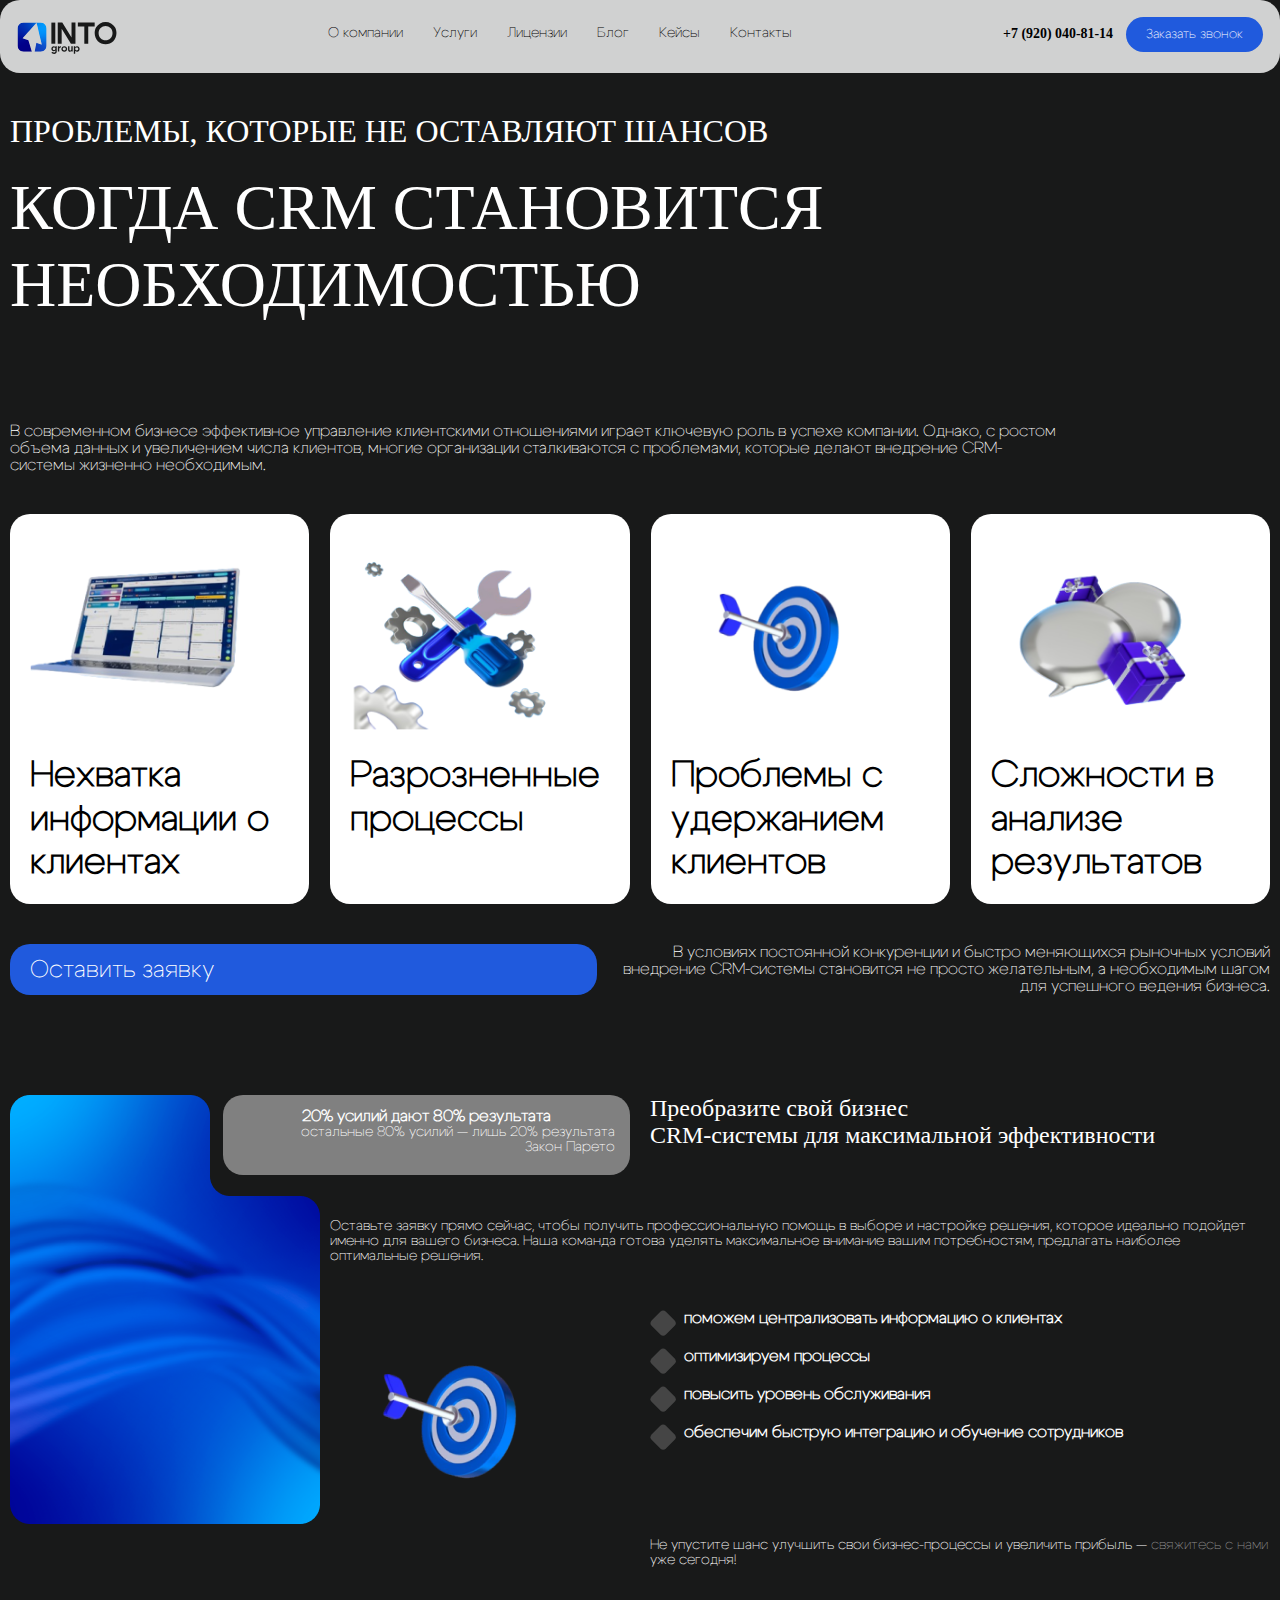
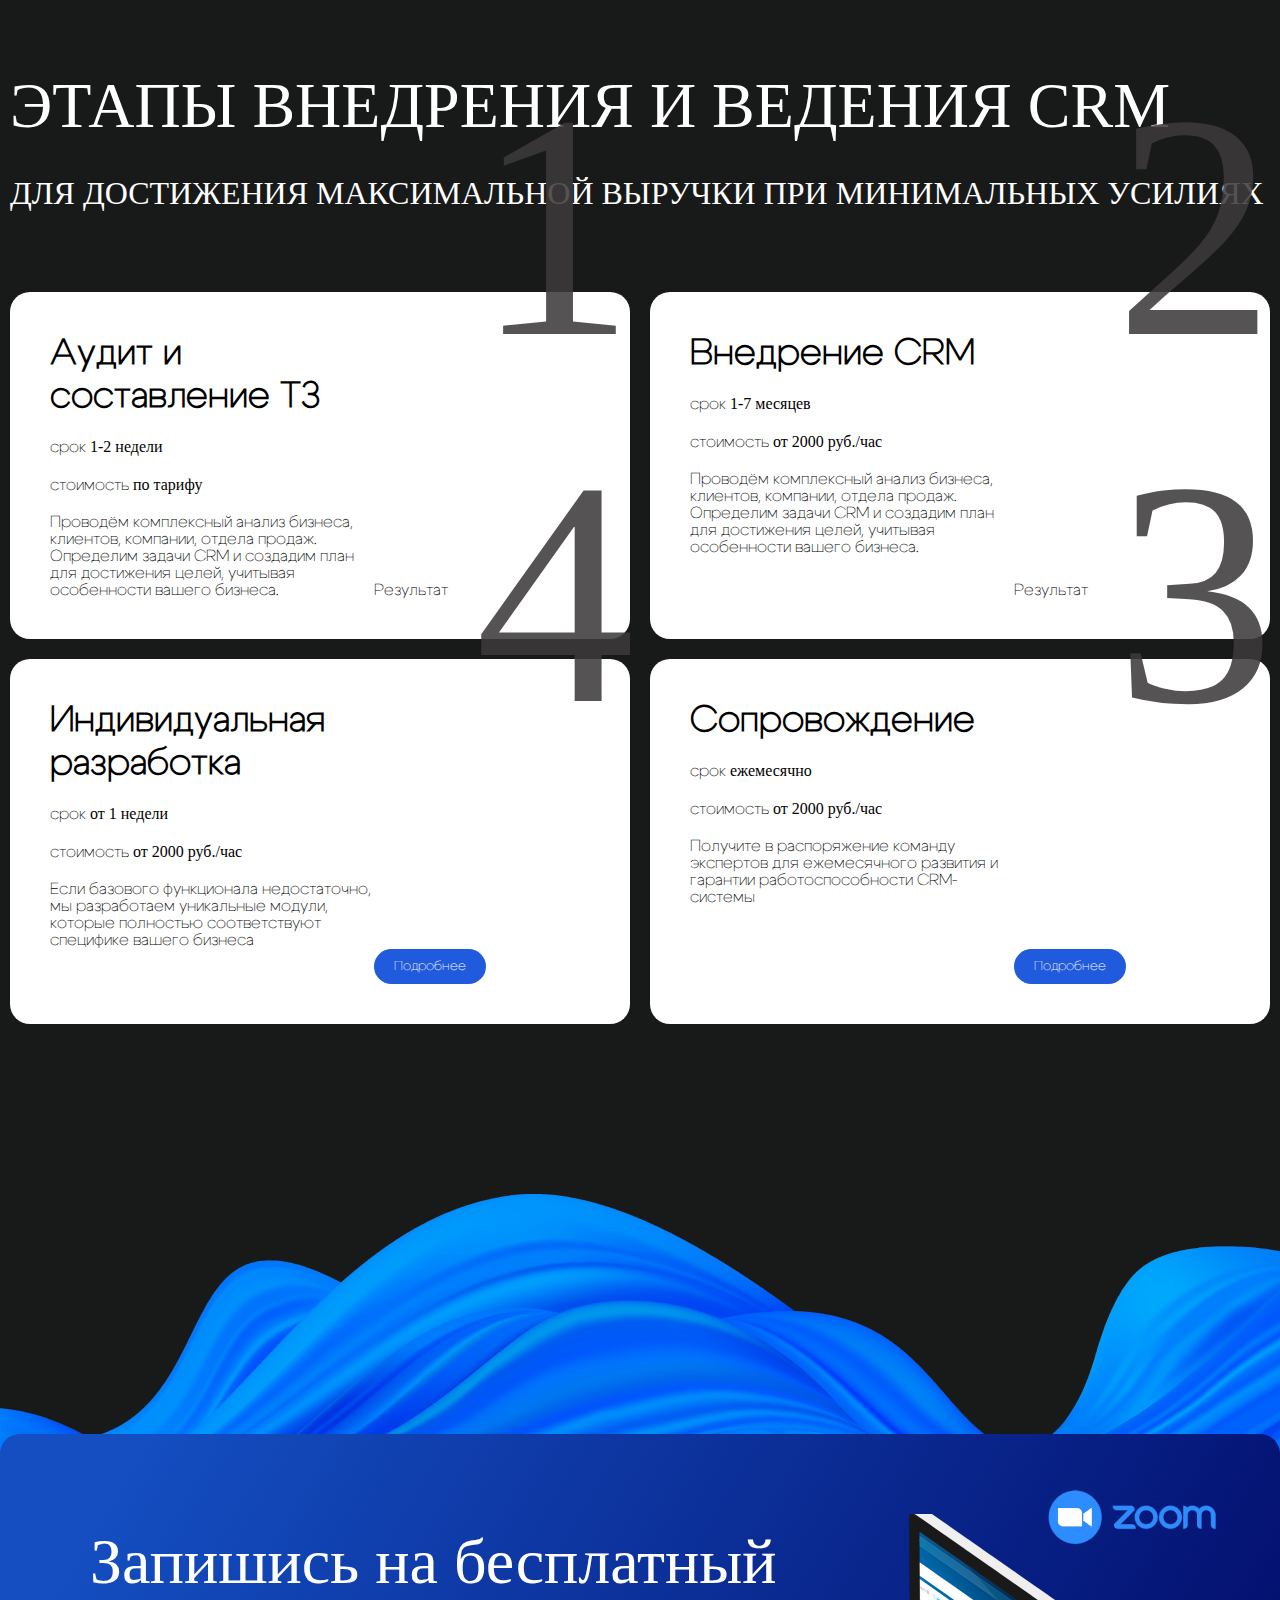
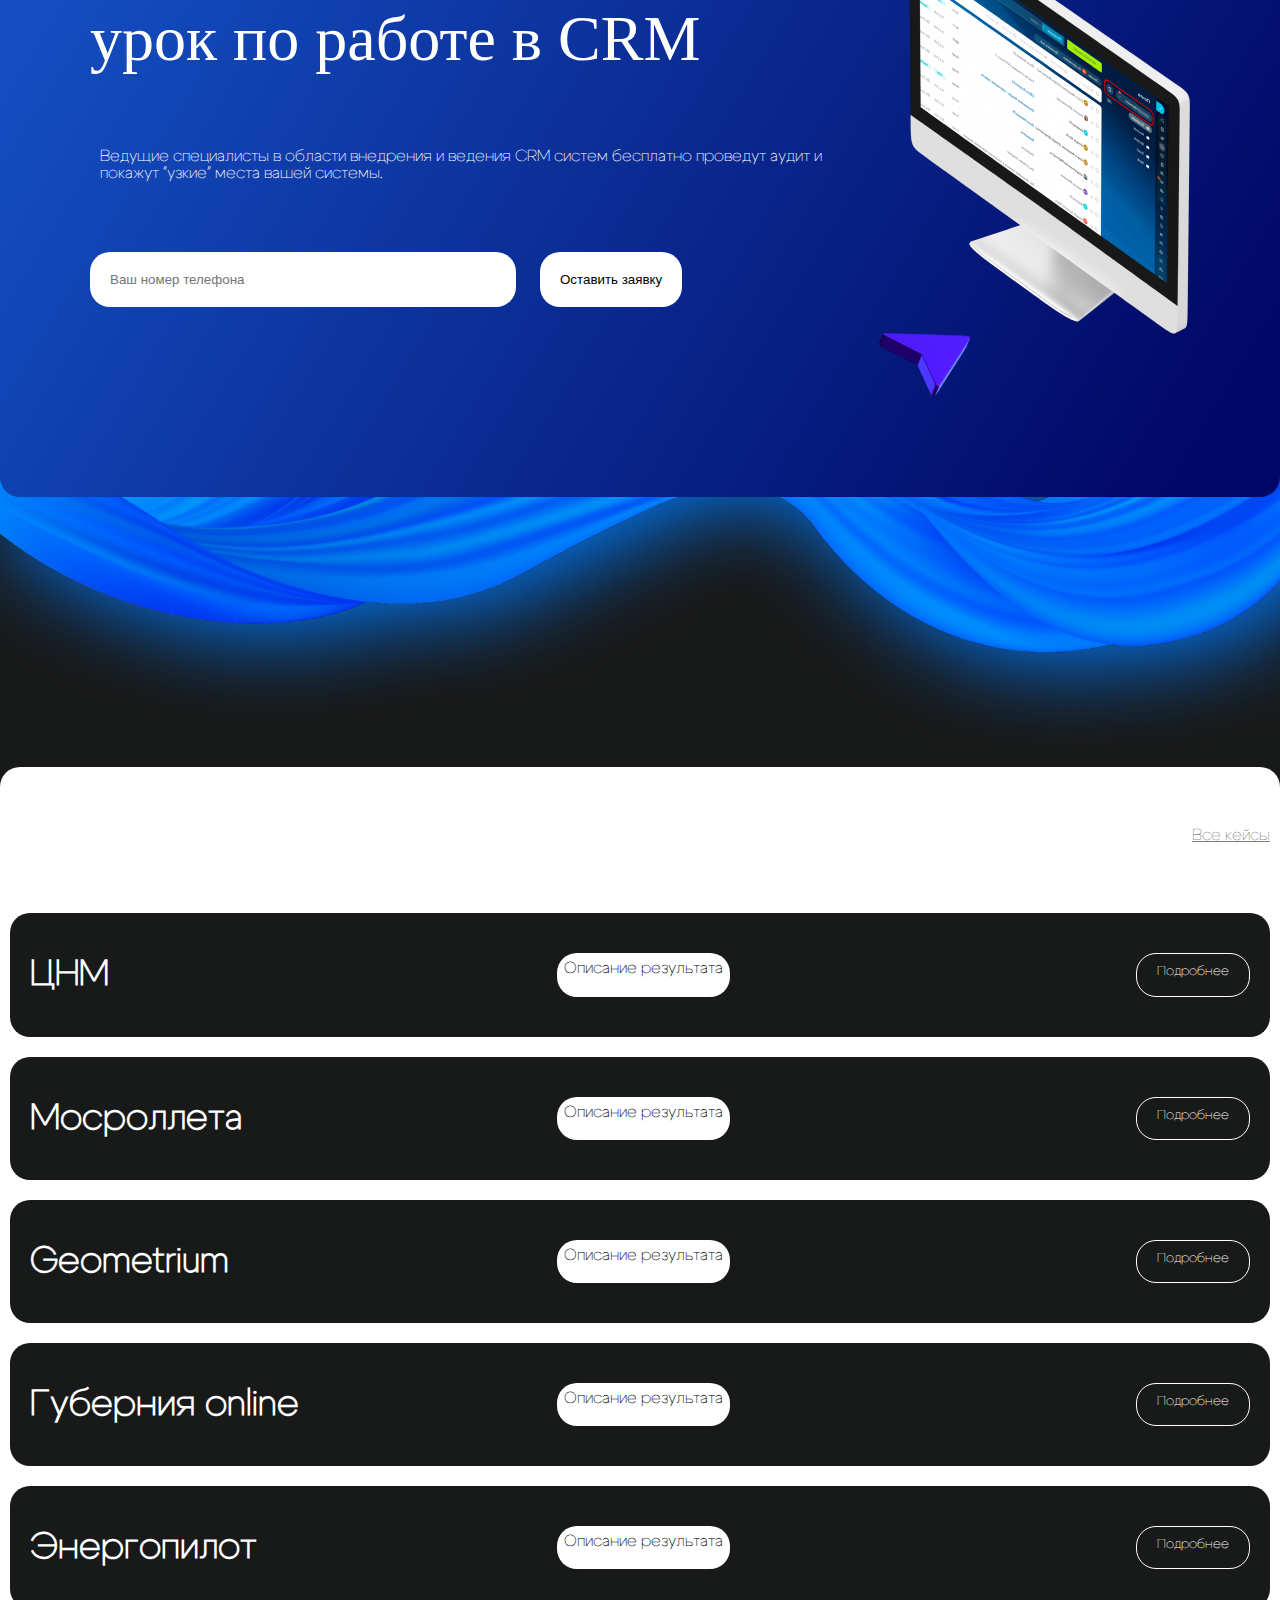
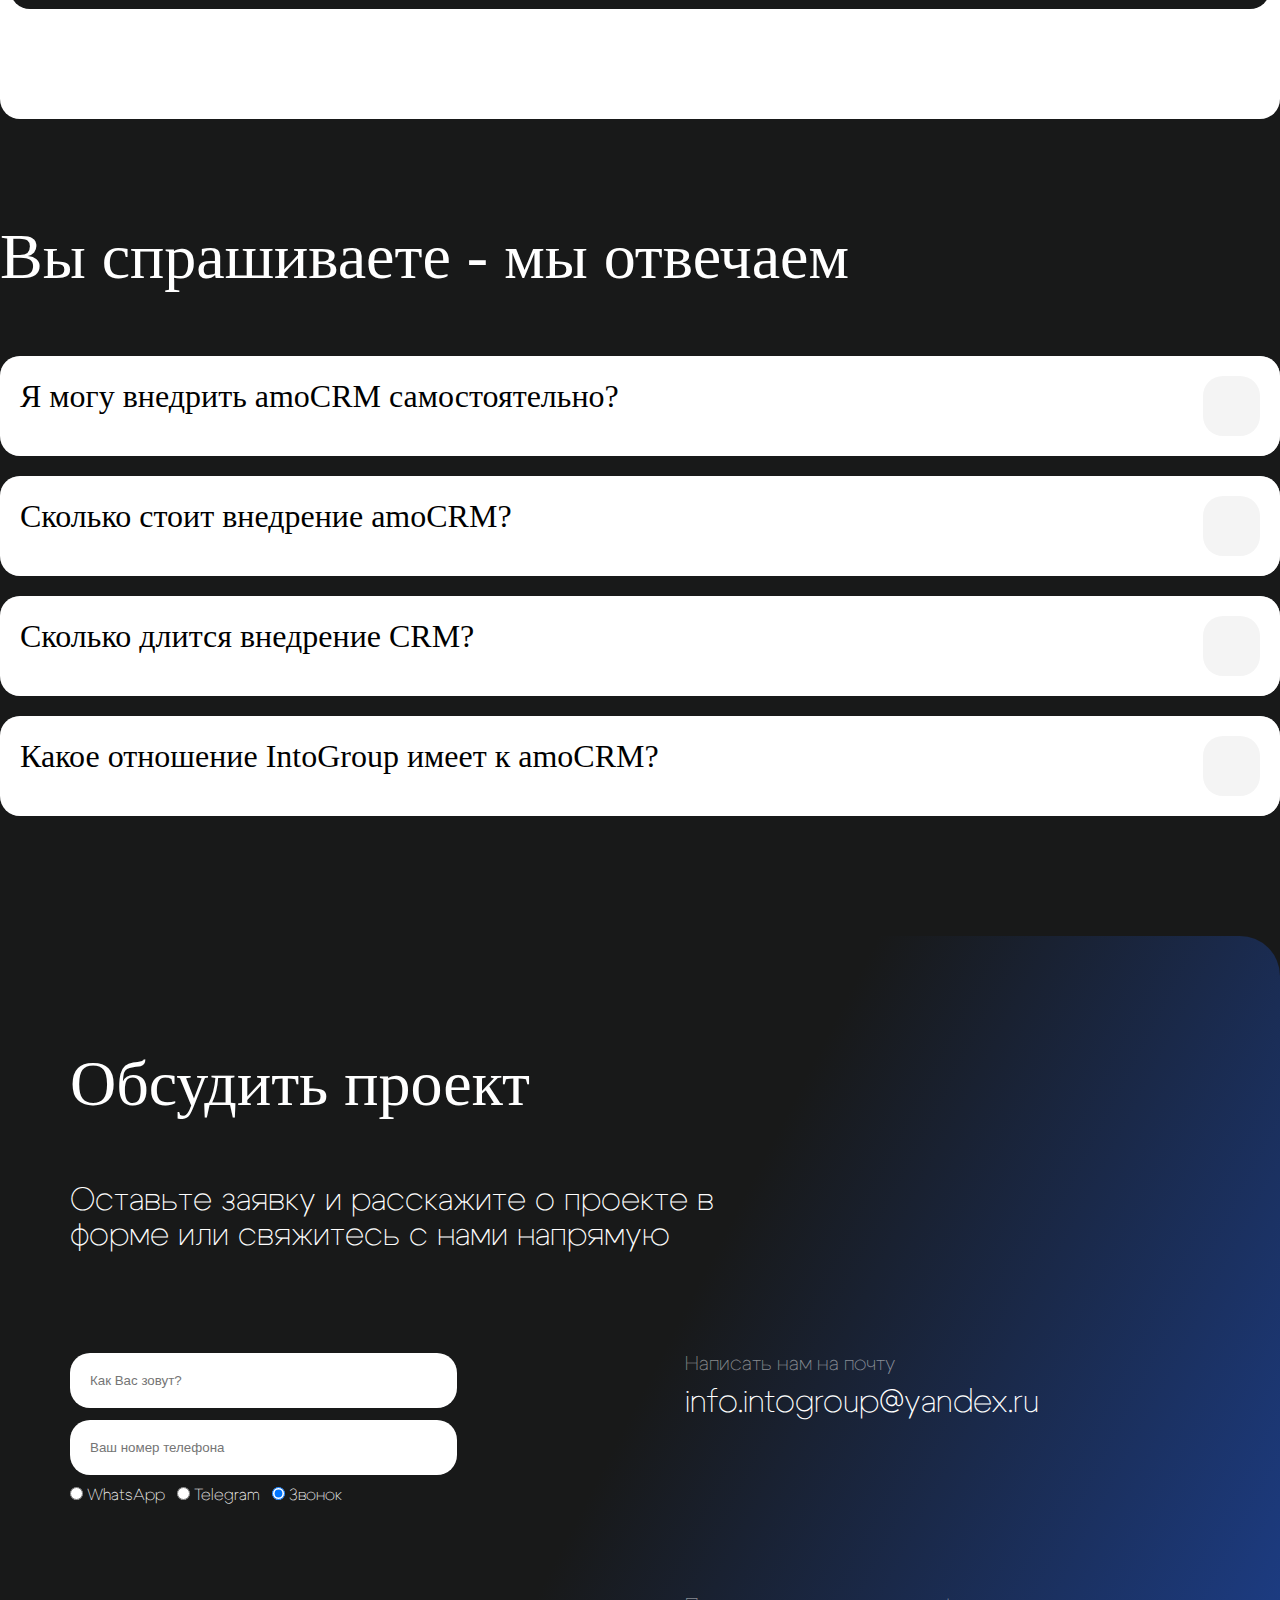
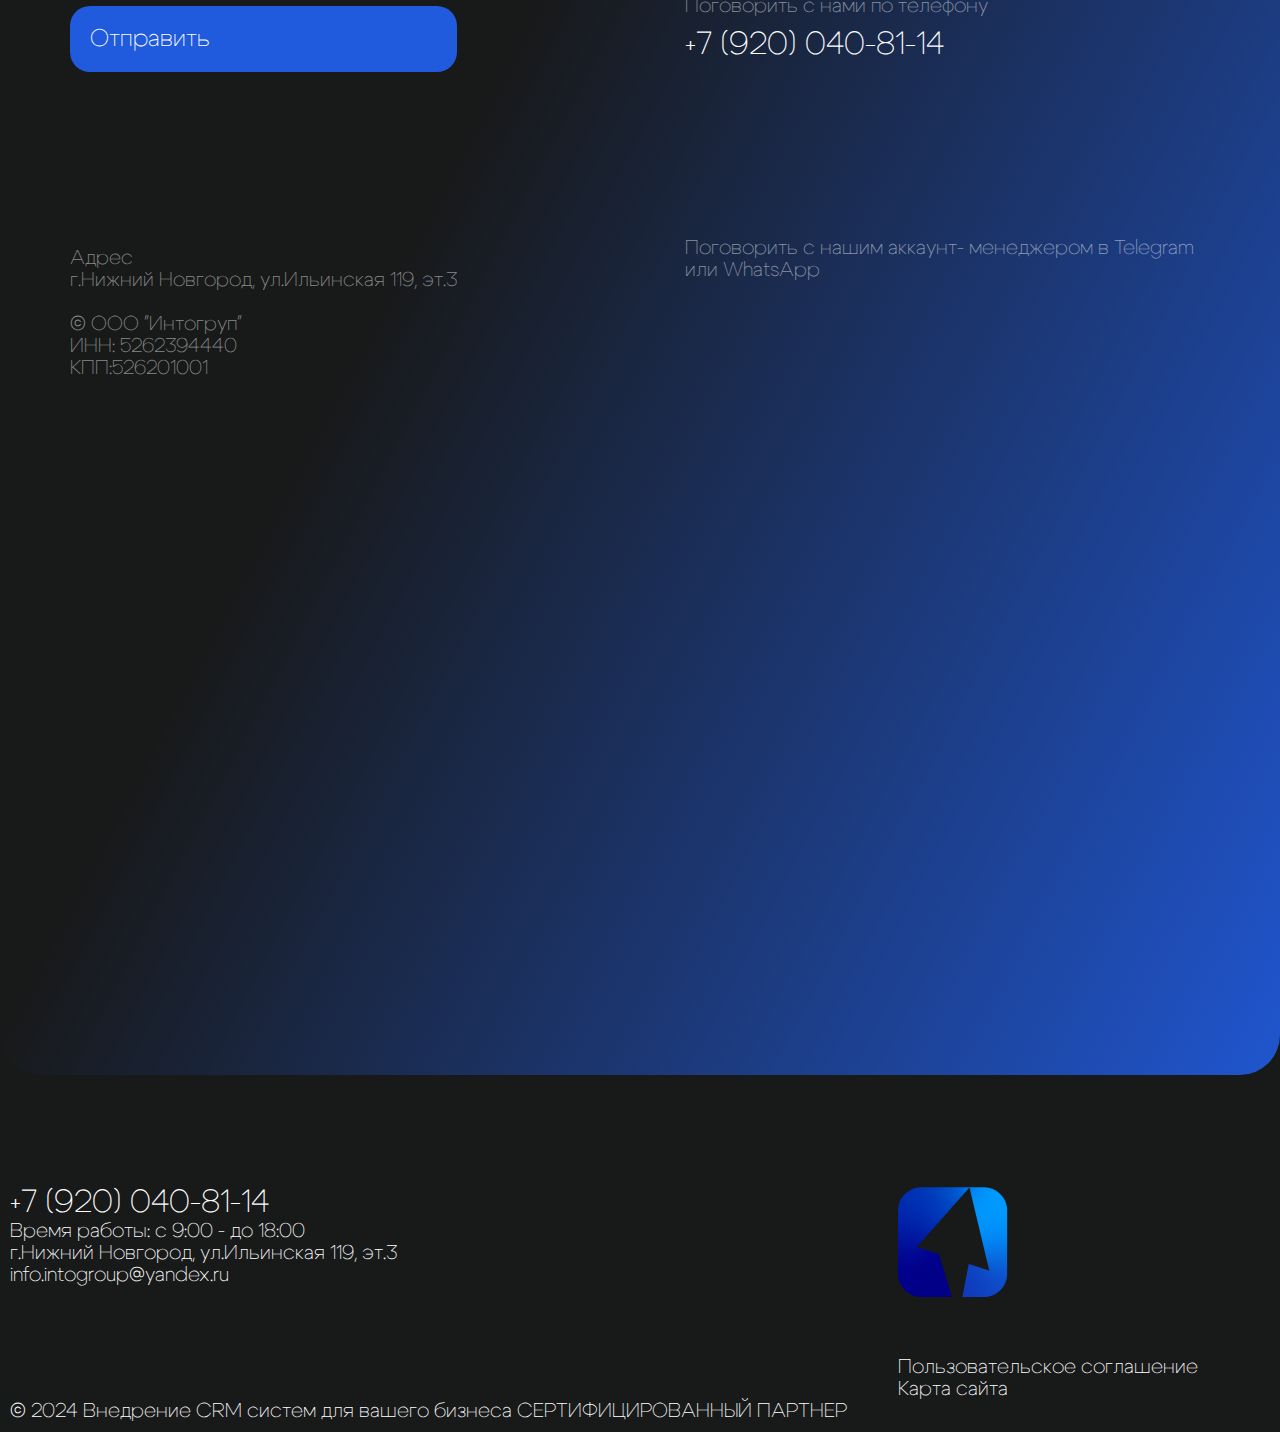
==== commit 71d0ecde: "Новое" ====
--- a/services.html
+++ b/services.html
@@ -186,28 +186,35 @@
                     </div>
                 </div>
             </section>
-            <section class="form-crm">
-                <img src="img/vectortop.png" alt="">
-                <div class="wr-form-crm container">
-                    <div class="inf">
-                        <h2>Запишись на бесплатный урок
-                            по работе в CRM</h2>
-                        <p class="wr-par">Ведущие специалисты в области внедрения и ведения CRM систем бесплатно проведут аудит и покажут "узкие" места вашей системы.</p>
-                        <div class="wr-form">
-                            <form class="form-bt">
-                                <input class="form-bt__line" type="tel" name="phone" placeholder="Ваш номер телефона">
-                                <input class="form-bt__button" type="submit" value="Оставить заявку">
-                            </form>
-                        </div>
-                    </div>
-                    <div class="foto">
-                        <img src="img/mac.png" alt="">
-                        <img src="img/logo-1.png" alt="">
-                        <img src="img/zoom.png" alt="">
-                    </div>
-                </div>
-                <img src="img/vectorbr.png" alt="">
-            </section>
+        </div>
+            <div class="wr-bg">
+                <div class="wr-bg__top">
+                    <img src="img/vectortop.png" alt="">
+                </div>
+                <section class="form-crm">
+                    <div class="wr-form-crm container">
+                        <div class="inf">
+                            <h2>Запишись на бесплатный урок
+                                по работе в CRM</h2>
+                            <p class="wr-par">Ведущие специалисты в области внедрения и ведения CRM систем бесплатно проведут аудит и покажут "узкие" места вашей системы.</p>
+                            <div class="wr-form">
+                                <form class="form-bt">
+                                    <input class="form-bt__line" type="tel" name="phone" placeholder="Ваш номер телефона">
+                                    <input class="form-bt__button" type="submit" value="Оставить заявку">
+                                </form>
+                            </div>
+                        </div>
+                        <div class="foto">
+                            <img class="mac" src="img/mac.png" alt="">
+                            <img class="arrow-form" src="img/arrow-form.png" alt="">
+                            <img class="zoom" src="img/zoom.png" alt="">
+                        </div>
+                    </div>
+                </section>
+                <div class="wr-bg__bt">
+                    <img src="img/vectorbt.png" alt="">
+                </div>
+            </div>
             <section class="cases">
                 <div class="container">
                     <div class="wr-title">
@@ -337,7 +344,6 @@
                     </div>
                 </div>
             </section>
-        </div>
         <section class="project">
             <div class="container">
                 <div class="title">
--- a/style/style.css
+++ b/style/style.css
@@ -400,13 +400,34 @@
   margin-bottom: 10px;
 }
 
+.wr-bg {
+  position: relative;
+}
+.wr-bg__top {
+  position: absolute;
+  top: -240px;
+  z-index: 0;
+}
+.wr-bg__bt {
+  position: absolute;
+  bottom: -270px;
+  z-index: 0;
+}
+
+.form-crm {
+  position: relative;
+  z-index: 999;
+  margin-top: 300px;
+  margin-bottom: 270px;
+  width: 100%;
+  border-radius: 20px;
+  background: linear-gradient(301.05deg, #010764 5.87%, #144EC1 91.47%), radial-gradient(92.24% 220.3% at 84.54% 88.24%, #047DF6 0%, rgba(1, 173, 255, 0) 47.5%);
+}
 .form-crm .wr-form-crm {
-  width: 100%;
-  background: linear-gradient(301.05deg, #010764 5.87%, #144EC1 91.47%), radial-gradient(92.24% 220.3% at 84.54% 88.24%, #047DF6 0%, rgba(1, 173, 255, 0) 47.5%);
-  border-radius: 20px;
-  display: flex;
-  flex-direction: row;
-  justify-content: space-between;
+  display: flex;
+  flex-direction: row;
+  justify-content: space-between;
+  margin-bottom: 200px;
 }
 
 .inf {
@@ -444,10 +465,20 @@
 .foto {
   position: relative;
 }
-.foto img {
+.foto .mac {
   position: absolute;
   top: 70px;
   right: 80px;
+}
+.foto .arrow-form {
+  position: absolute;
+  bottom: 90px;
+  right: 300px;
+}
+.foto .zoom {
+  position: absolute;
+  top: 40px;
+  right: 50px;
 }
 
 .adv-text {
@@ -804,6 +835,85 @@
   color: #000;
 }
 
+.home-ser {
+  color: var(--color-wh);
+  display: flex;
+  flex-direction: row;
+}
+.home-ser .home-ser-title {
+  display: flex;
+  flex-direction: column;
+  gap: 80px;
+}
+.home-ser .home-ser-title__pr {
+  max-width: 640px;
+  width: 100%;
+}
+
+.profit {
+  display: grid;
+  grid-template-columns: repeat(6, 1fr);
+}
+.profit .profit-img {
+  grid-column: span 2;
+}
+.profit .profit-form {
+  display: flex;
+  flex-direction: column;
+  grid-column: span 4;
+  gap: 25px;
+}
+.profit .profit-form .wr-btn {
+  display: flex;
+  flex-direction: row;
+  gap: 20px;
+}
+
+.top-title {
+  margin-top: 80px;
+  margin-bottom: 0;
+}
+
+.home-picture {
+  z-index: -2;
+  width: 600px;
+  position: relative;
+}
+.home-picture__img {
+  position: absolute;
+  top: 30px;
+  right: 100px;
+  z-index: -1;
+}
+
+.picture-card {
+  position: absolute;
+  bottom: 130px;
+  left: -170px;
+  display: flex;
+  flex-direction: row;
+  gap: 10px;
+  width: 100%;
+  max-width: 310px;
+  padding: 20px;
+  background: var(--color-wh);
+  border-radius: 20px;
+  color: var(--text-color);
+}
+.picture-card img {
+  width: 60px;
+  height: 60px;
+}
+.picture-card__text {
+  font-size: 0.87rem;
+}
+
+.home-btn {
+  position: absolute;
+  top: 250px;
+  left: -200px;
+}
+
 .necessity {
   display: flex;
   flex-direction: column;
@@ -815,6 +925,7 @@
 }
 
 .up-title {
+  text-transform: uppercase;
   color: var(--color-wh);
 }
 .up-title span {
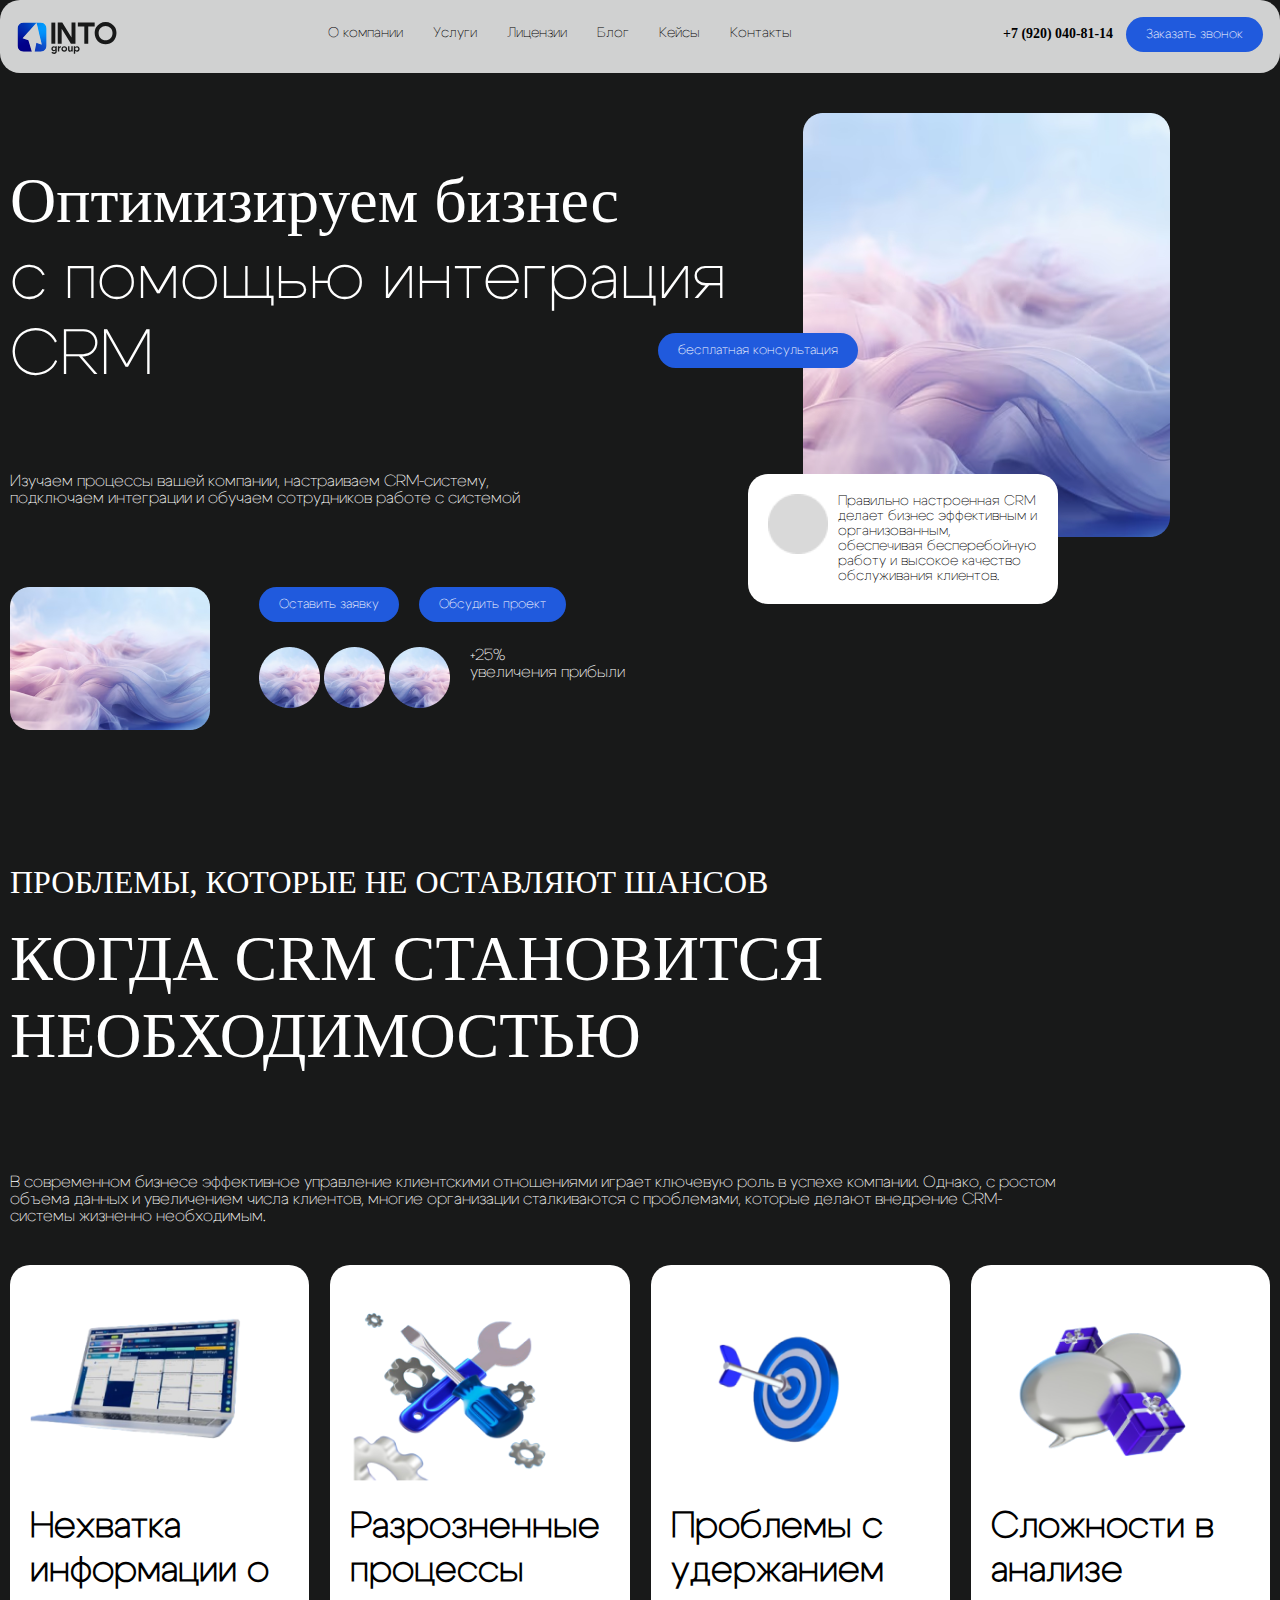
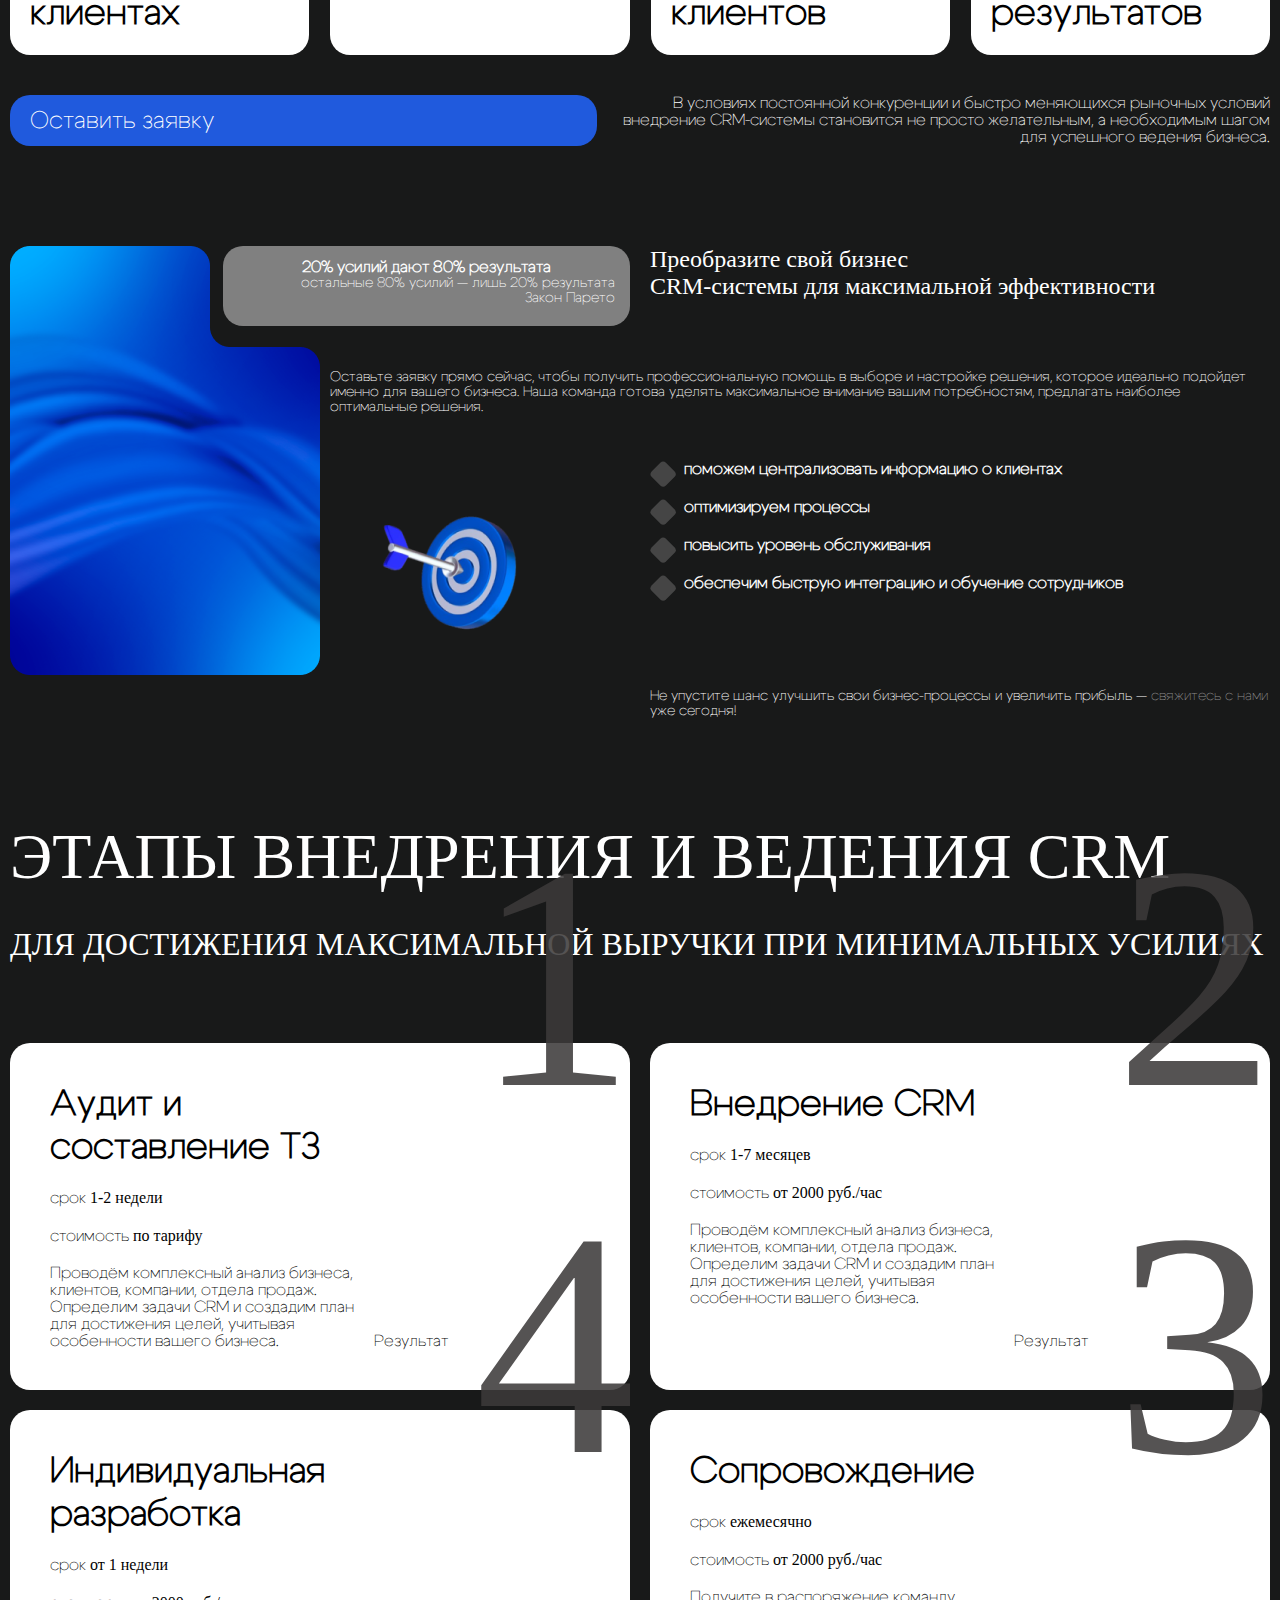
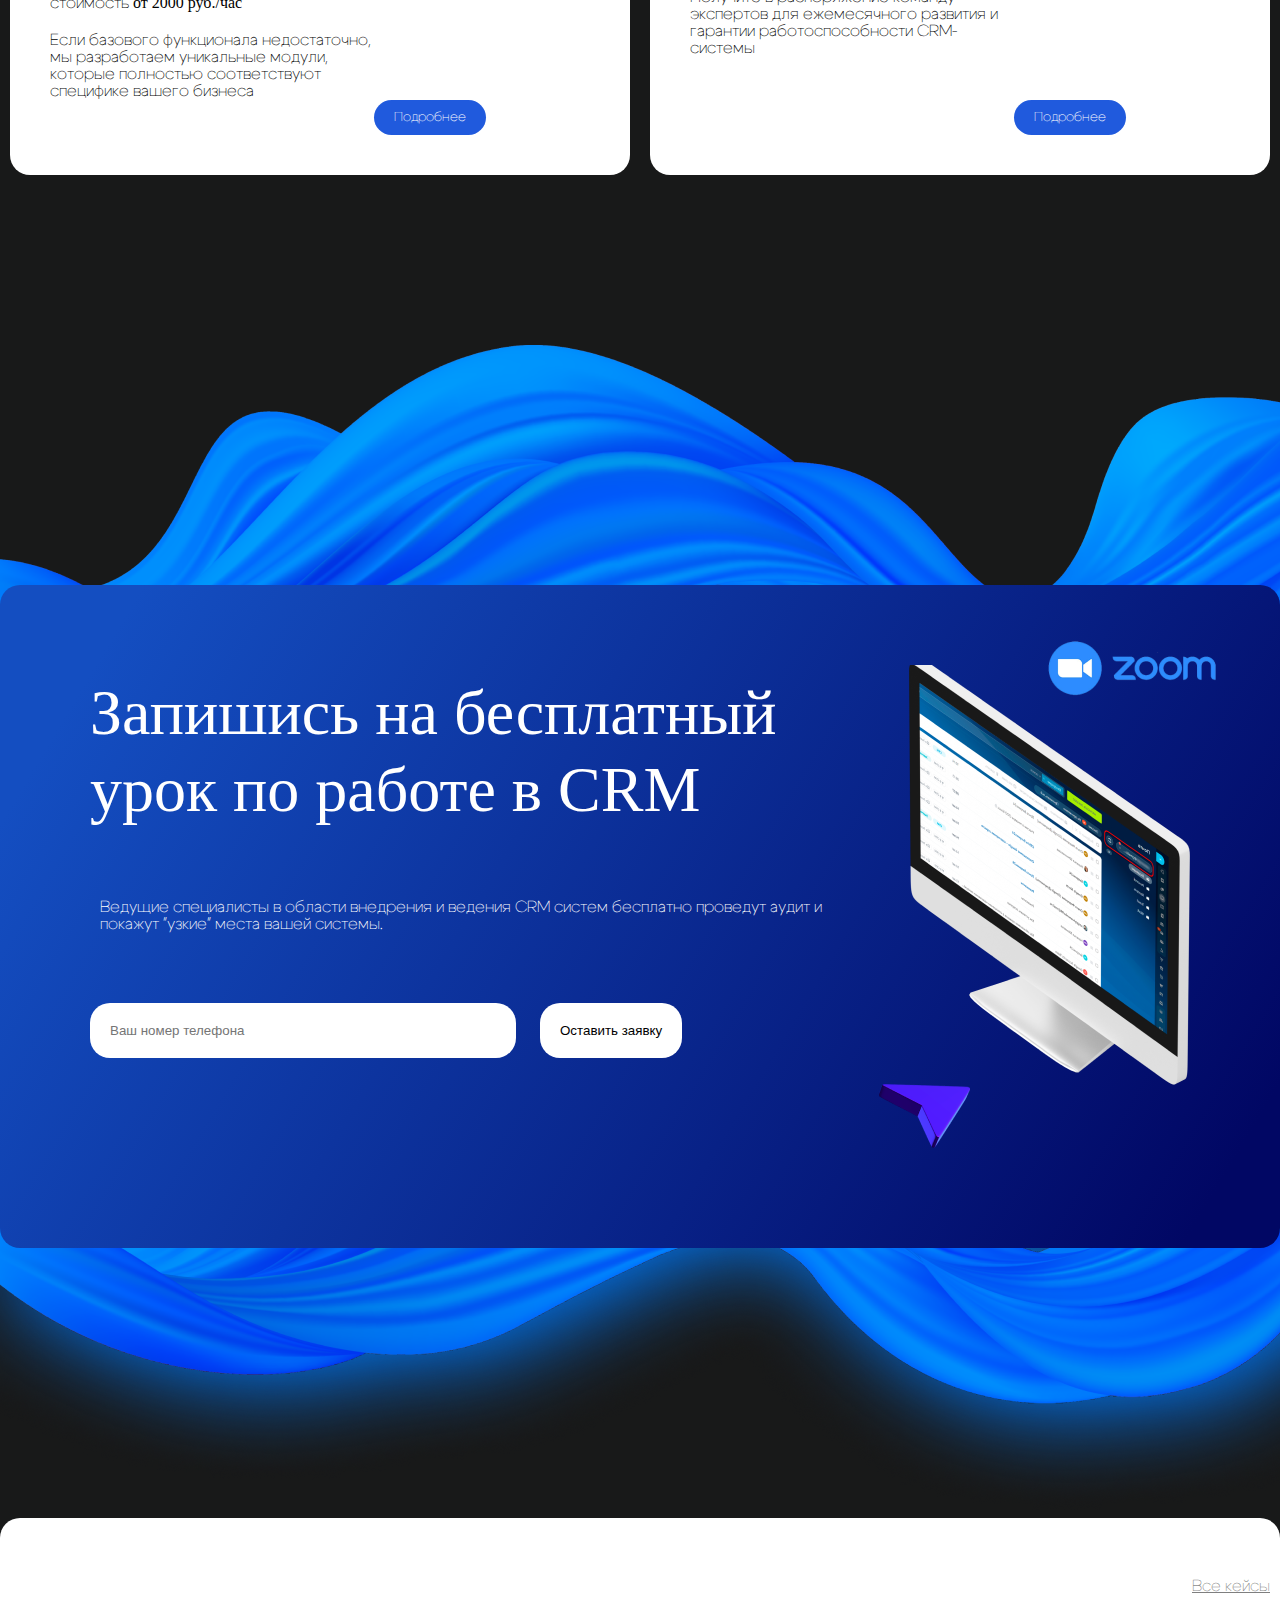
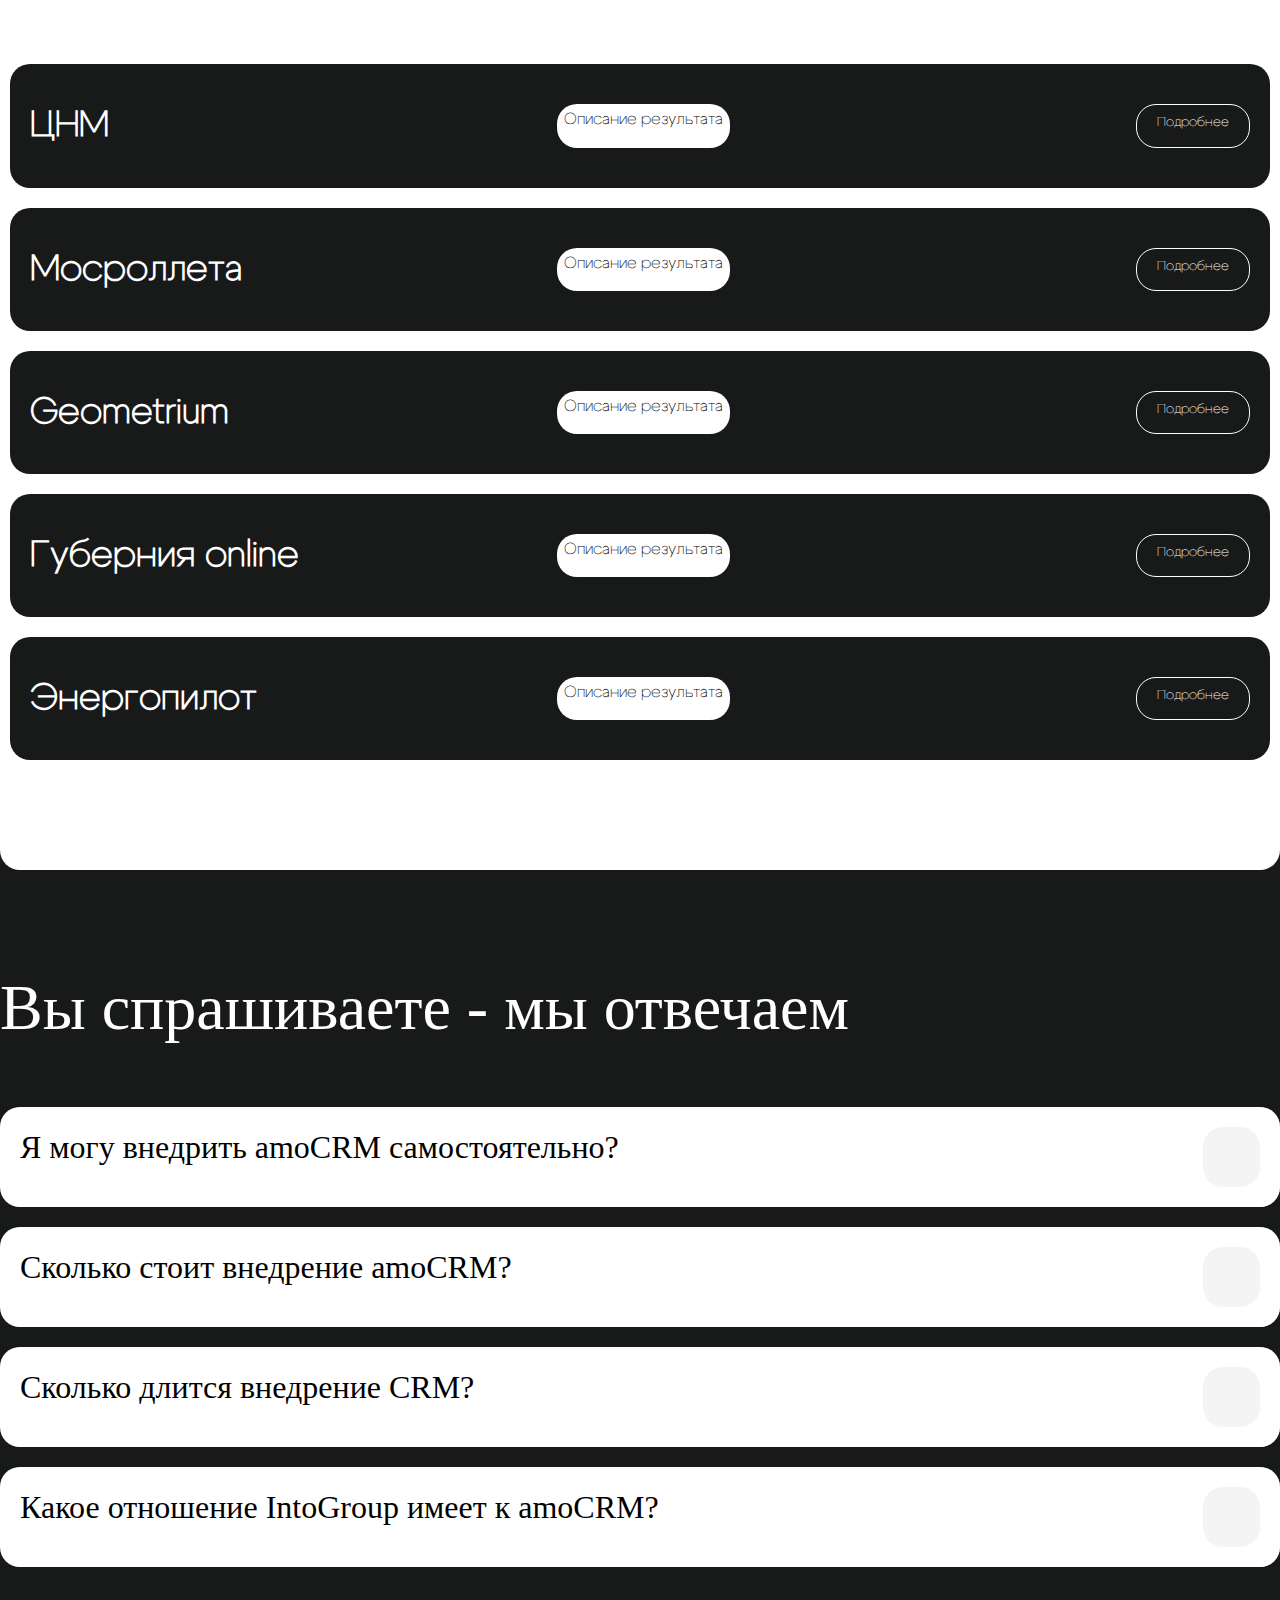
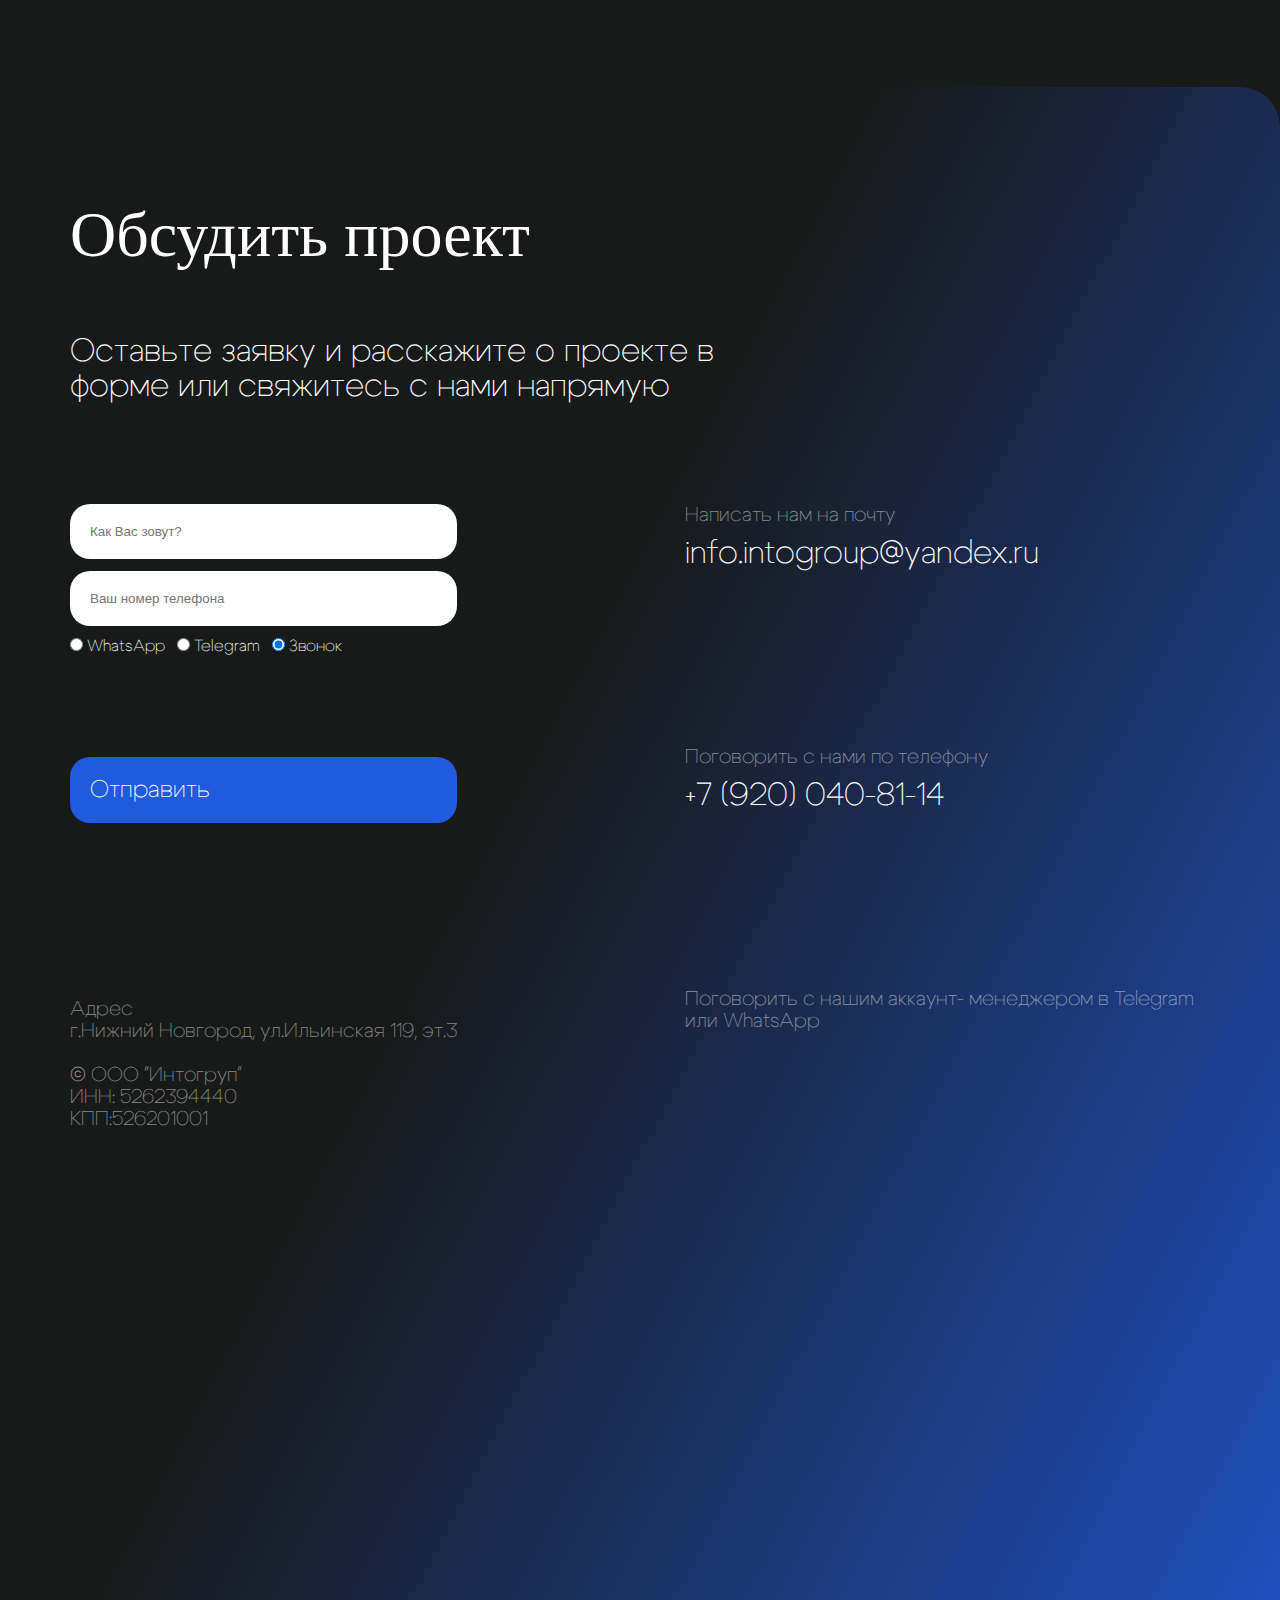
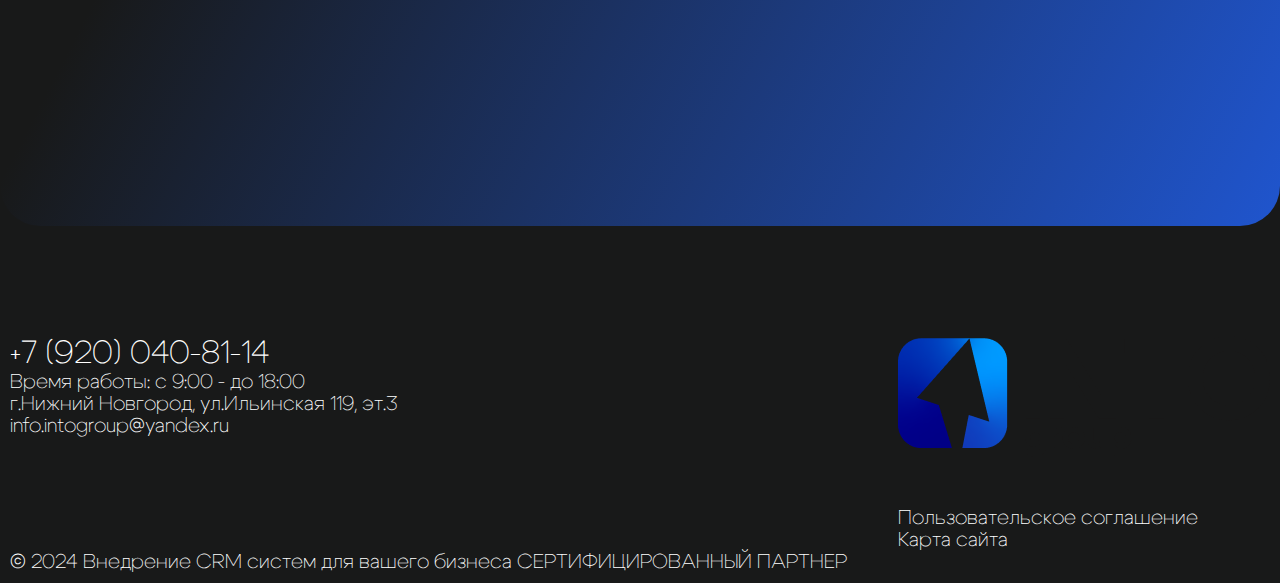
==== commit 27c4972a: "Обновления" ====
--- a/services.html
+++ b/services.html
@@ -51,6 +51,39 @@
     </header>
     <main>
         <div class="container">
+            <section class="home-ser">
+                <div class="home-ser-title">
+                    <h1 class="home-left__title top-title"><span>Оптимизируем бизнес</span><br>с помощью интеграция CRM</h1>
+                    <p class="home-ser-title__pr">Изучаем процессы вашей компании, настраиваем CRM-систему, подключаем интеграции и обучаем сотрудников работе с системой </p>
+                    <div class="profit">
+                        <div class="profit-img">
+                            <img src="img/testim.png" alt="">
+                        </div>
+                        <div class="profit-form">
+                            <div class="wr-btn">
+                                <button class="btn">Оставить заявку</button>
+                                <button class="btn">Обсудить проект</button>
+                            </div>
+                            <div class="wr-btn">
+                                <div class="wr-btn__foto">
+                                    <img src="img/testcir.png" alt="">
+                                    <img src="img/testcir.png" alt="">
+                                    <img src="img/testcir.png" alt="">
+                                </div>
+                                <p class="wr-btn__par"><span>+25%</span><br>увеличения прибыли</p>
+                            </div>
+                        </div>
+                    </div>
+                </div>
+                <div class="home-picture">
+                    <img class="home-picture__img" src="img/test3.png">
+                    <button class="btn home-btn">бесплатная консультация</button>
+                    <div class="picture-card">
+                        <img src="img/testel.png" alt="">
+                        <p class="picture-card__text">Правильно настроенная CRM делает бизнес эффективным и организованным, обеспечивая бесперебойную работу и высокое качество обслуживания клиентов.</p>
+                    </div>
+                </div>
+            </section>
             <section class="necessity">
                 <h2 class="up-title"><span>Проблемы, которые не оставляют шансов</span><br> Когда CRM становится необходимостью</h2>
                 <p class="necessity__text">В современном бизнесе эффективное управление клиентскими отношениями играет ключевую роль в успехе компании. Однако, с ростом объема данных и увеличением числа клиентов, многие организации сталкиваются с проблемами, которые делают внедрение
--- a/style/style.css
+++ b/style/style.css
@@ -889,7 +889,7 @@
 .picture-card {
   position: absolute;
   bottom: 130px;
-  left: -170px;
+  left: -10px;
   display: flex;
   flex-direction: row;
   gap: 10px;
@@ -911,7 +911,7 @@
 .home-btn {
   position: absolute;
   top: 250px;
-  left: -200px;
+  left: -100px;
 }
 
 .necessity {
